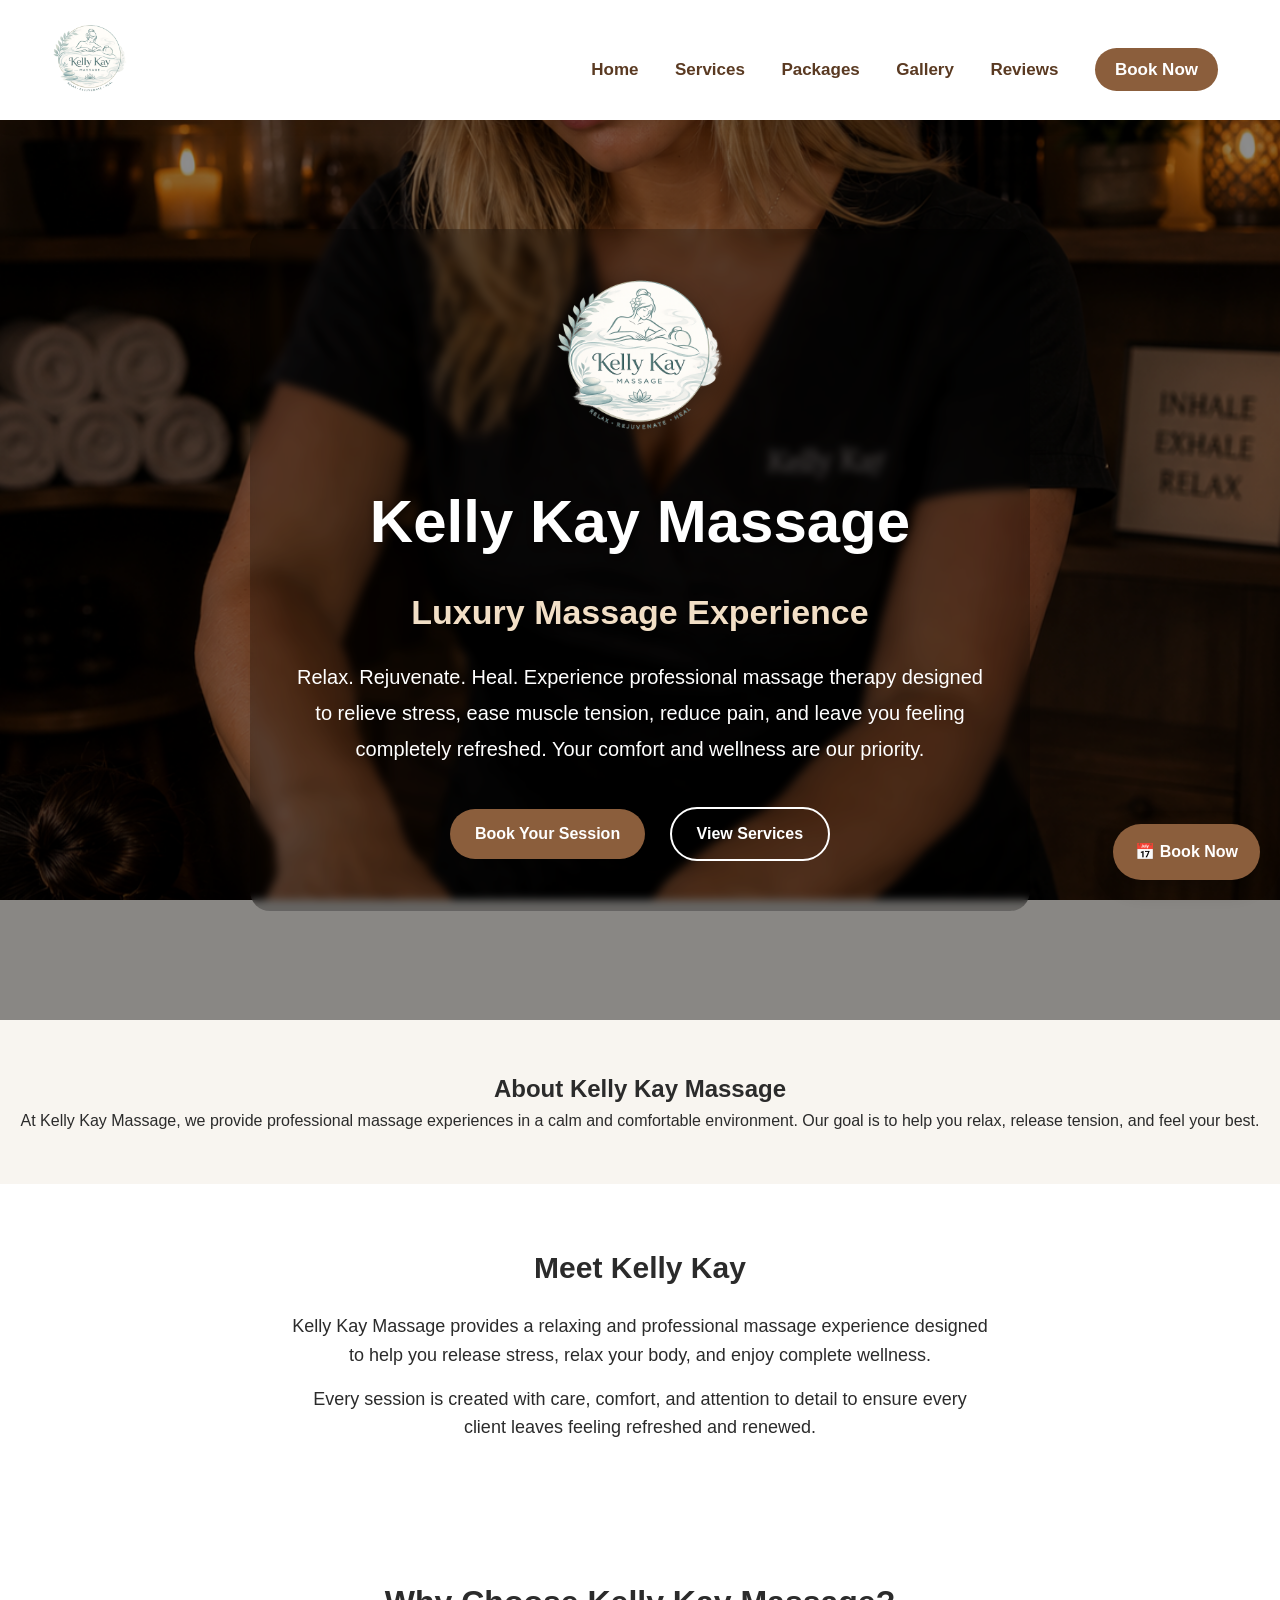
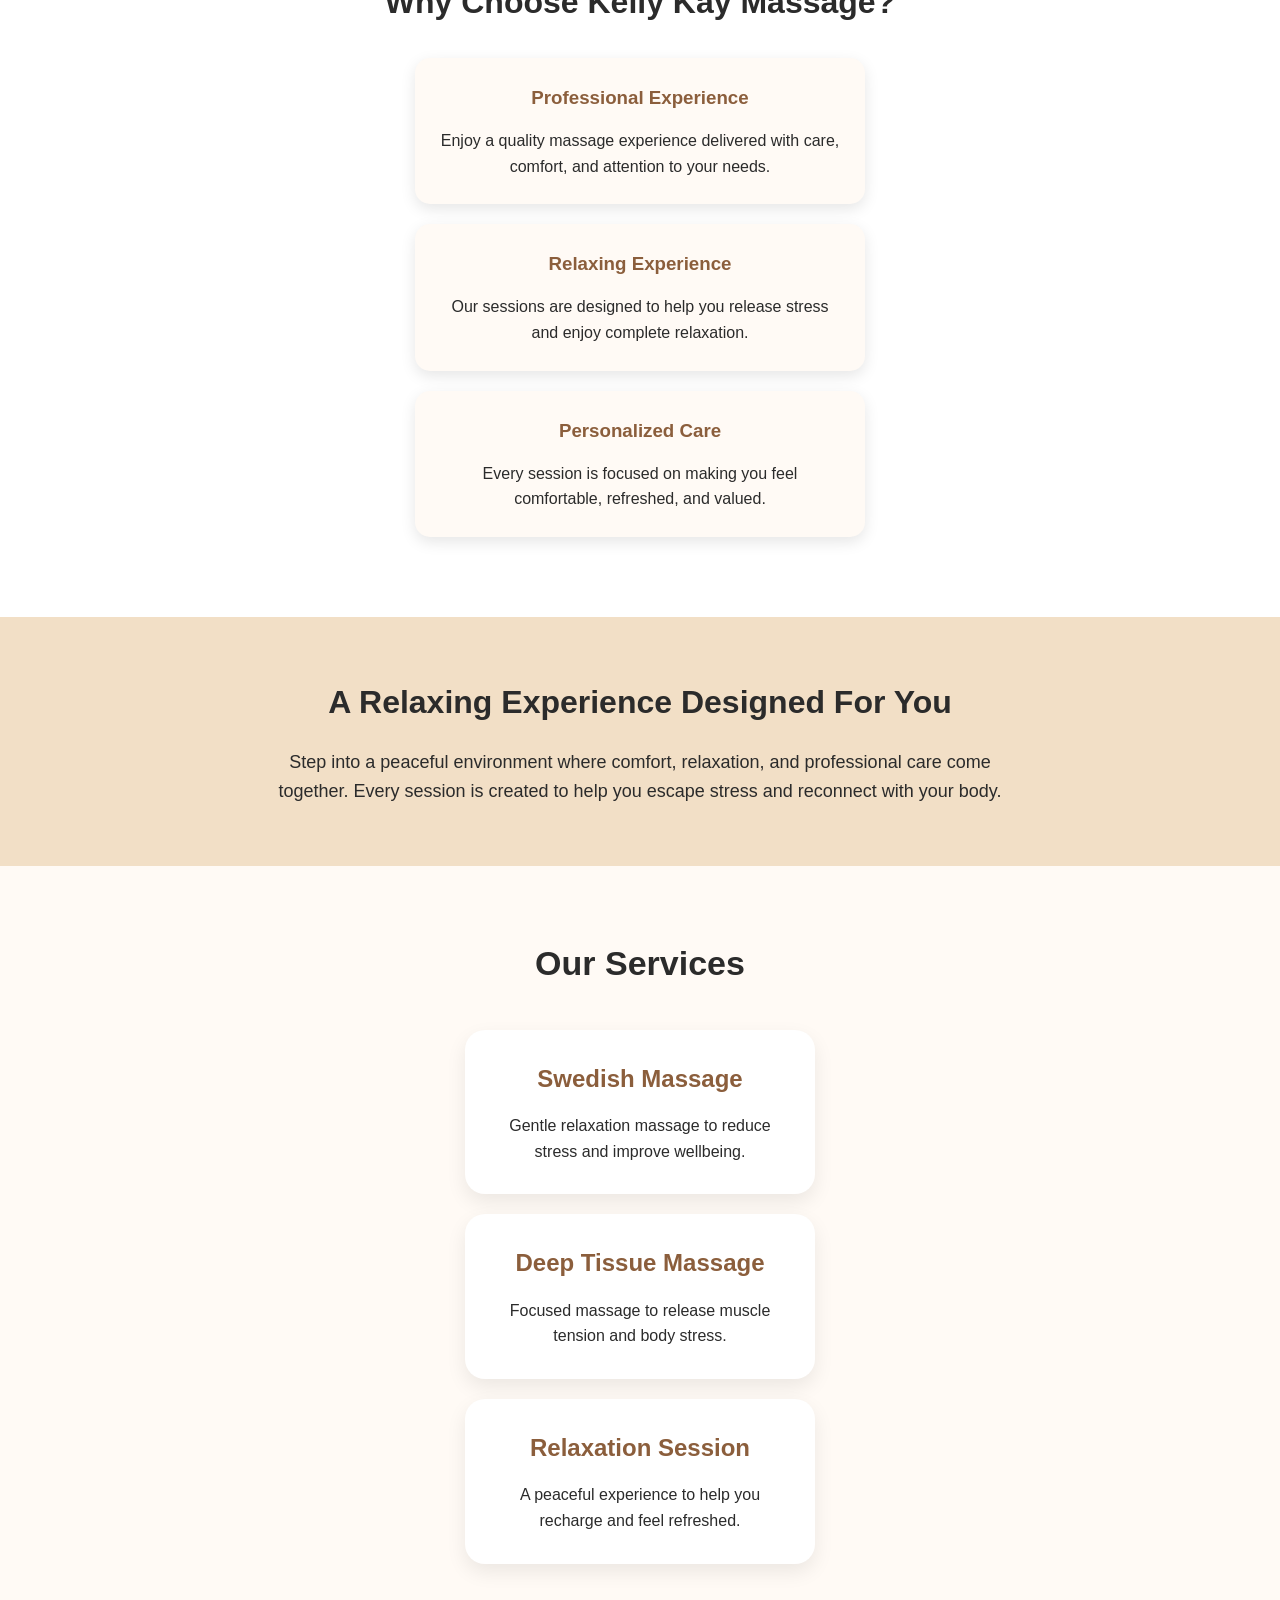
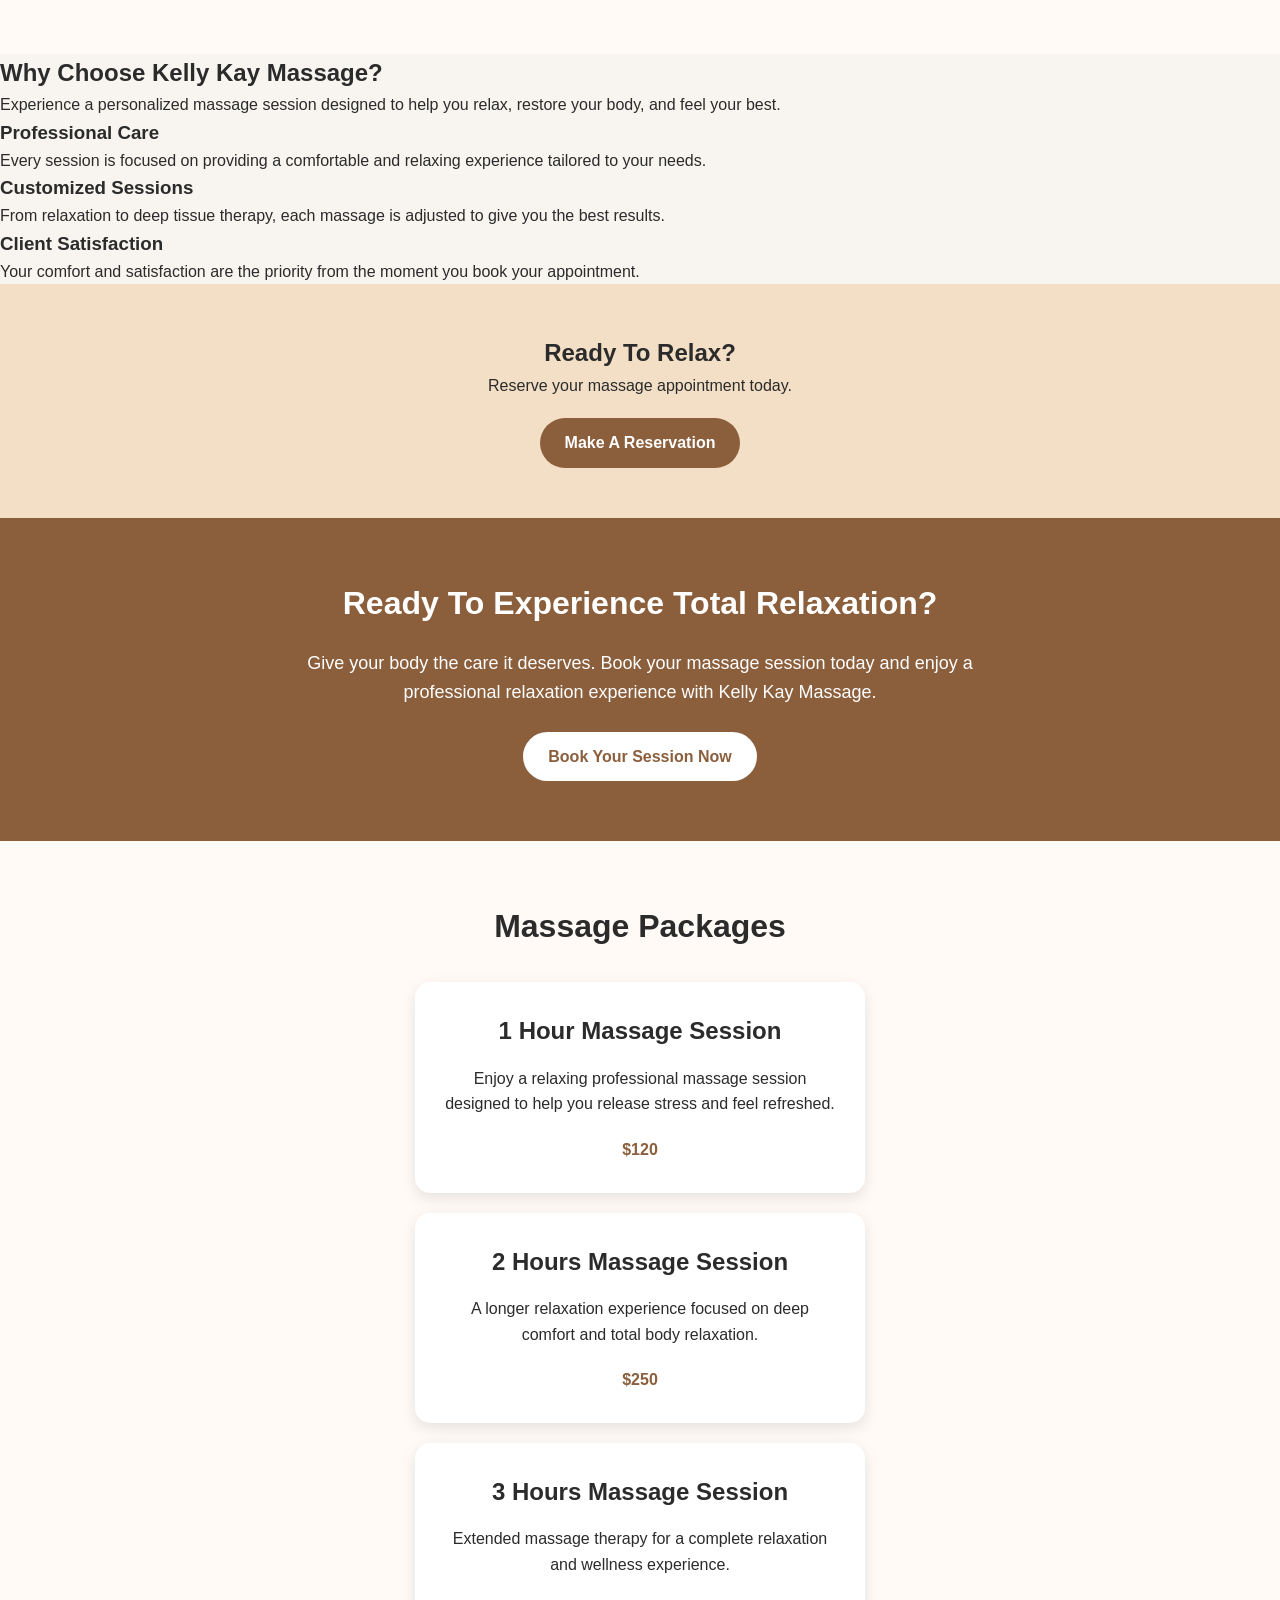
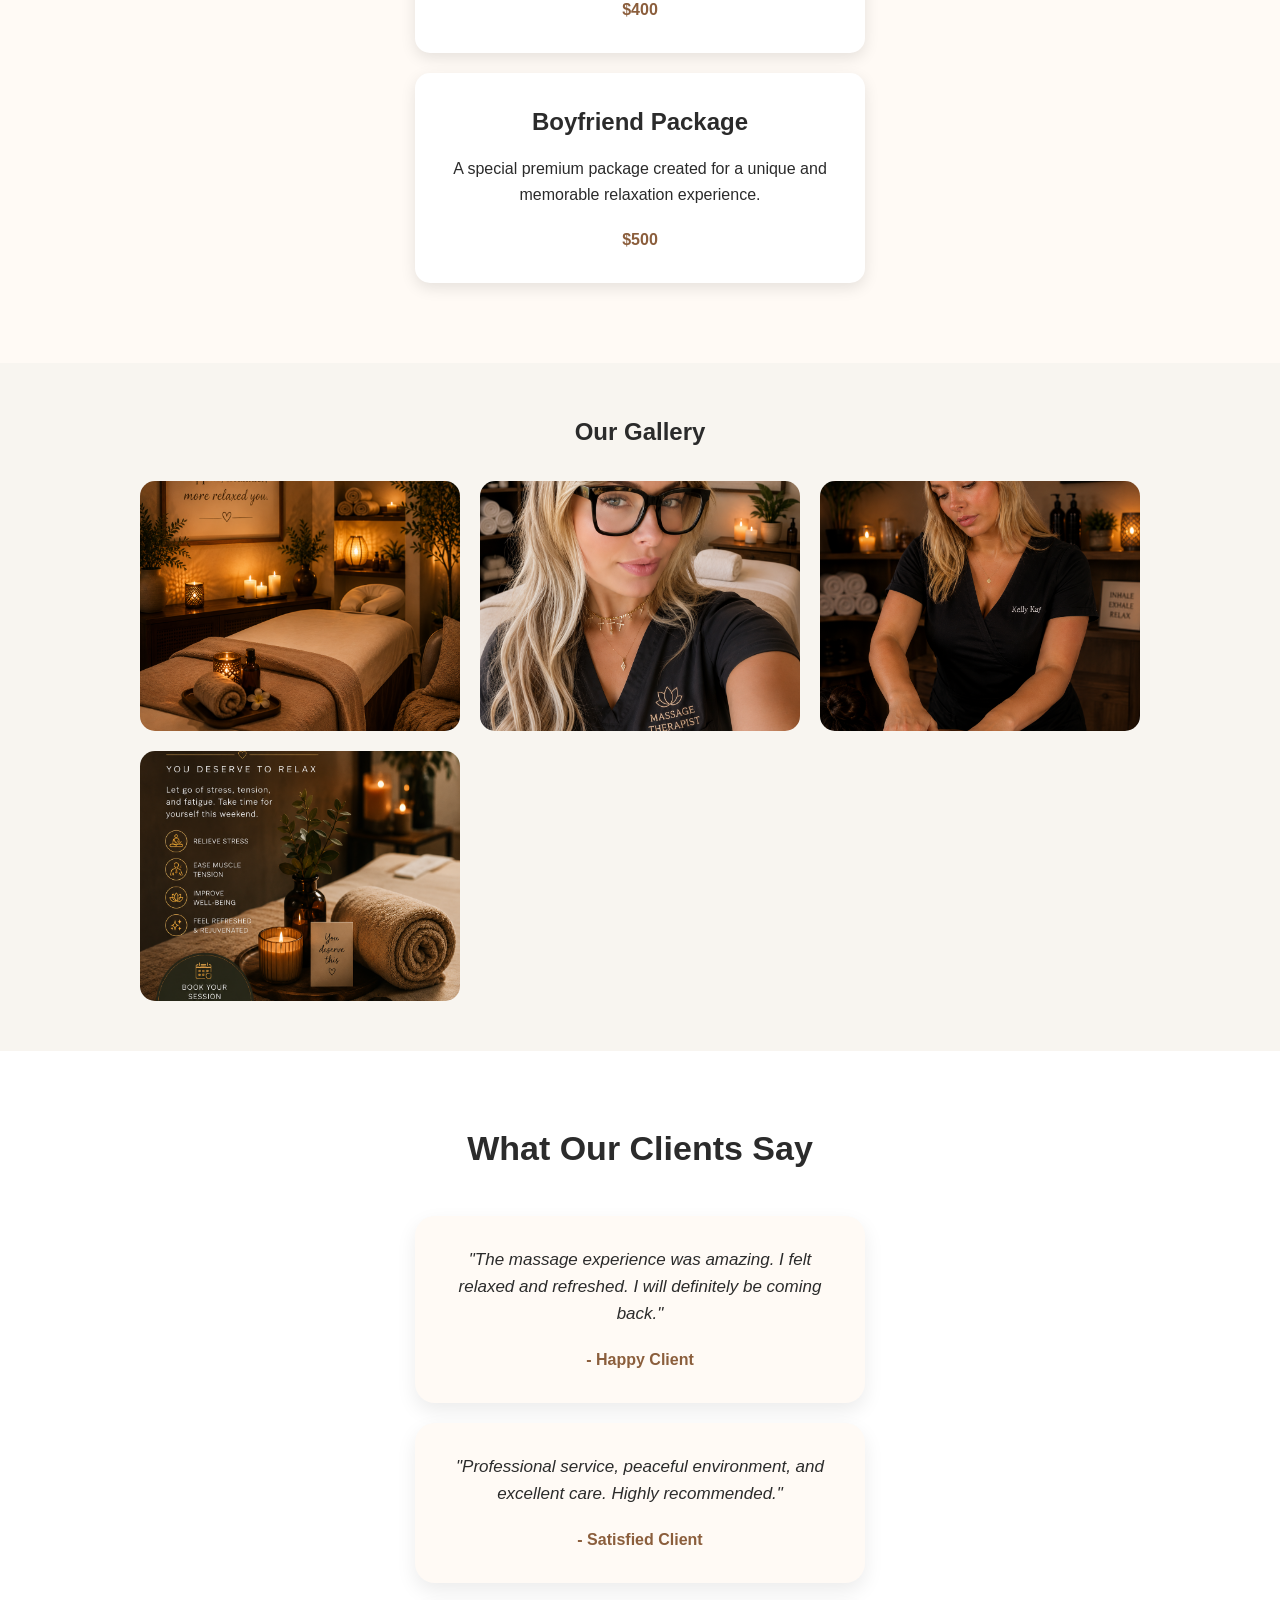
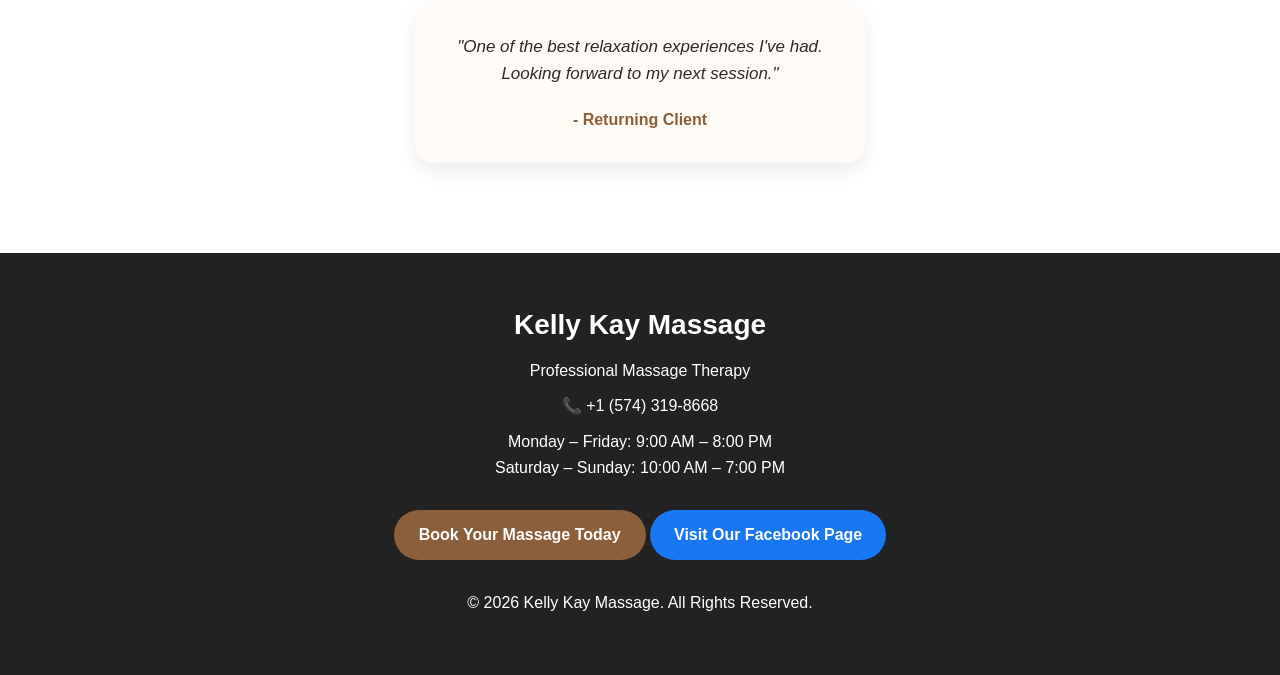
==== index.html @ 90567edc "Update index.html" ====
<!DOCTYPE html>
<html lang="en">

<head>
    <meta charset="UTF-8">
    <meta name="viewport" content="width=device-width, initial-scale=1.0">
    <title>Kelly Kay Massage</title>
    <link rel="stylesheet" href="style.css">
    <link rel="icon" type="image/png" href="images/logo.png">
</head>

<body>

<header class="site-header">

    <div class="logo">

    <img src="images/logo.png"
         alt="Kelly Kay Massage Logo"
         class="site-logo">

    </div>

    <nav>
        <a href="index.html">Home</a>
        <a href="#services">Services</a>
        <a href="#pricing">Packages</a>
        <a href="#gallery">Gallery</a>
        <a href="#reviews">Reviews</a>
        <a href="booking.html" class="nav-button">Book Now</a>
    </nav>

</header>


<section class="hero">

    <div class="hero-overlay">
        
 <img src="images/logo.png"
     alt="Kelly Kay Massage Logo"
     class="hero-logo">
        
<h1>Kelly Kay Massage</h1>

<h2>Luxury Massage Experience</h2>

<p>
Relax. Rejuvenate. Heal.

Experience professional massage therapy designed to relieve stress,
ease muscle tension, reduce pain, and leave you feeling completely refreshed.
Your comfort and wellness are our priority.
</p>

<div class="hero-buttons">

<a href="booking.html" class="button">
Book Your Session
</a>

<a href="services.html" class="button secondary">
View Services
</a>

</div>

</section>


<section class="about">

    <h2>About Kelly Kay Massage</h2>

    <p>
        At Kelly Kay Massage, we provide professional massage
        experiences in a calm and comfortable environment.
        Our goal is to help you relax, release tension,
        and feel your best.
    </p>

</section>

<section class="about-kelly">

    <h2>Meet Kelly Kay</h2>

    <p>
        Kelly Kay Massage provides a relaxing and professional massage
        experience designed to help you release stress, relax your body,
        and enjoy complete wellness.
    </p>

    <p>
        Every session is created with care, comfort, and attention to detail
        to ensure every client leaves feeling refreshed and renewed.
    </p>

</section>
    <section class="why-us">

    <h2>Why Choose Kelly Kay Massage?</h2>

    <div class="why-box">

        <h3>Professional Experience</h3>

        <p>
            Enjoy a quality massage experience delivered
            with care, comfort, and attention to your needs.
        </p>

    </div>


    <div class="why-box">

        <h3>Relaxing Experience</h3>

        <p>
            Our sessions are designed to help you release
            stress and enjoy complete relaxation.
        </p>

    </div>


    <div class="why-box">

        <h3>Personalized Care</h3>

        <p>
            Every session is focused on making you feel
            comfortable, refreshed, and valued.
        </p>

    </div>

    </section>
    <section class="luxury">

    <h2>A Relaxing Experience Designed For You</h2>

    <p>
        Step into a peaceful environment where comfort,
        relaxation, and professional care come together.
        Every session is created to help you escape stress
        and reconnect with your body.
    </p>

    </section>
<section id="services" class="services">

    <h2>Our Services</h2>


    <div class="service-box">
        <h3>Swedish Massage</h3>
        <p>
            Gentle relaxation massage to reduce stress
            and improve wellbeing.
        </p>
    </div>


    <div class="service-box">
        <h3>Deep Tissue Massage</h3>
        <p>
            Focused massage to release muscle tension
            and body stress.
        </p>
    </div>


    <div class="service-box">
        <h3>Relaxation Session</h3>
        <p>
            A peaceful experience to help you recharge
            and feel refreshed.
        </p>
    </div>


</section>
<section class="why-choose">
    <div class="container">
        <h2>Why Choose Kelly Kay Massage?</h2>
        <p class="section-intro">
            Experience a personalized massage session designed to help you relax,
            restore your body, and feel your best.
        </p>

        <div class="features">
            <div class="feature-box">
                <h3>Professional Care</h3>
                <p>
                    Every session is focused on providing a comfortable and relaxing
                    experience tailored to your needs.
                </p>
            </div>

            <div class="feature-box">
                <h3>Customized Sessions</h3>
                <p>
                    From relaxation to deep tissue therapy, each massage is adjusted
                    to give you the best results.
                </p>
            </div>

            <div class="feature-box">
                <h3>Client Satisfaction</h3>
                <p>
                    Your comfort and satisfaction are the priority from the moment
                    you book your appointment.
                </p>
            </div>
        </div>
    </div>
</section>

<section class="booking">

    <h2>Ready To Relax?</h2>

    <p>
        Reserve your massage appointment today.
    </p>

    <a href="booking.html" class="button">
        Make A Reservation
    </a>

</section>

<section class="cta">

    <h2>Ready To Experience Total Relaxation?</h2>

    <p>
        Give your body the care it deserves. Book your massage session today
        and enjoy a professional relaxation experience with Kelly Kay Massage.
    </p>

    <a href="booking.html" class="button">
        Book Your Session Now
    </a>

</section>


<section id="pricing" class="pricing">

    <h2>Massage Packages</h2>

    <div class="price-box">

        <h3>1 Hour Massage Session</h3>

        <p>
            Enjoy a relaxing professional massage session
            designed to help you release stress and feel refreshed.
        </p>

        <h4>$120</h4>

    </div>


    <div class="price-box">

        <h3>2 Hours Massage Session</h3>

        <p>
            A longer relaxation experience focused on
            deep comfort and total body relaxation.
        </p>

        <h4>$250</h4>

    </div>


    <div class="price-box">

        <h3>3 Hours Massage Session</h3>

        <p>
            Extended massage therapy for a complete
            relaxation and wellness experience.
        </p>

        <h4>$400</h4>

    </div>


    <div class="price-box">

        <h3>Boyfriend Package</h3>

        <p>
            A special premium package created for a unique
            and memorable relaxation experience.
        </p>

        <h4>$500</h4>

    </div>

</section>


<section id="gallery" class="gallery">

    <h2>Our Gallery</h2>

    <div class="gallery-container">

        <img src="images/massage-room.jpg" alt="Massage Room">

        <img src="images/therapist.jpg" alt="Massage Therapist">

        <img src="images/massage-session.jpg" alt="Massage Session">

        <img src="images/massage-tools.jpg" alt="Massage Tools">

    </div>

</section>


<section id="reviews" class="reviews">

    <h2>What Our Clients Say</h2>

    <div class="review-box">

        <p>
            "The massage experience was amazing. I felt relaxed and refreshed.
            I will definitely be coming back."
        </p>

        <h3>- Happy Client</h3>

    </div>


    <div class="review-box">

        <p>
            "Professional service, peaceful environment, and excellent care.
            Highly recommended."
        </p>

        <h3>- Satisfied Client</h3>

    </div>


    <div class="review-box">

        <p>
            "One of the best relaxation experiences I've had.
            Looking forward to my next session."
        </p>

        <h3>- Returning Client</h3>

    </div>

</section>


<footer class="site-footer">

    <h3>Kelly Kay Massage</h3>

    <p>Professional Massage Therapy</p>

    <p>📞 +1 (574) 319-8668</p>

    <p>
        Monday – Friday: 9:00 AM – 8:00 PM<br>
        Saturday – Sunday: 10:00 AM – 7:00 PM
    </p>

    <a href="booking.html" class="button">
        Book Your Massage Today
    </a>
    <a href="https://www.facebook.com/share/1DJHg6X8AL/" target="_blank" class="social-button">
    Visit Our Facebook Page
     </a>  
    
    <p style="margin-top:30px;">
        © 2026 Kelly Kay Massage. All Rights Reserved.
    </p>
<a href="booking.html" class="floating-book">
    📅 Book Now
</a>
</footer>


</body>

        </html>
---- style.css ----
* {
    margin: 0;
    padding: 0;
    box-sizing: border-box;
    font-family: Arial, sans-serif;
}

body {
    background: #fffaf5;
    color: #333;
    line-height: 1.6;
}


header {
    background: #8b5e3c;
    color: white;
    text-align: center;
    padding: 30px 20px;
}


header h1 {
    font-size: 40px;
    margin-bottom: 10px;
}


header p {
    font-size: 18px;
}


nav {
    margin-top: 20px;
}


nav a {
    color: white;
    text-decoration: none;
    margin: 0 12px;
    font-size: 17px;
}


nav a:hover {
    text-decoration: underline;
}


.hero {
    min-height: 500px;
    background-image: url("images/massage-room.jpg");
    background-size: cover;
    background-position: center;
    display: flex;
    align-items: center;
    justify-content: center;
    padding: 30px;
}


.hero-text {
    background: rgba(255,255,255,0.85);
    padding: 35px;
    border-radius: 15px;
    max-width: 600px;
    text-align: center;
}


.hero h2 {
    font-size: 32px;
    margin-bottom: 15px;
}


.button {
    display: inline-block;
    margin-top: 20px;
    background: #8b5e3c;
    color: white;
    padding: 12px 25px;
    border-radius: 30px;
    text-decoration: none;
}


.about,
.services,
.booking {
    padding: 50px 20px;
    text-align: center;
}


.service-box {
    background: white;
    margin: 20px auto;
    padding: 25px;
    max-width: 400px;
    border-radius: 15px;
    box-shadow: 0 5px 15px rgba(0,0,0,0.1);
}


.booking {
    background: #f2dfc6;
}


footer {
    background: #8b5e3c;
    color: white;
    text-align: center;
    padding: 20px;
}
form {
    max-width: 500px;
    margin: 30px auto;
    display: flex;
    flex-direction: column;
    gap: 15px;
}

.gallery {
    padding: 50px 20px;
    text-align: center;
}


.gallery h2 {
    margin-bottom: 30px;
}


.gallery-container {
    display: grid;
    grid-template-columns: repeat(auto-fit, minmax(250px, 1fr));
    gap: 20px;
    max-width: 1000px;
    margin: auto;
}


.gallery-container img {
    width: 100%;
    height: 250px;
    object-fit: cover;
    border-radius: 15px;
}

form input,
form select,
form textarea {
    width: 100%;
    padding: 15px;
    border: 1px solid #ddd;
    border-radius: 10px;
    font-size: 16px;
}


form textarea {
    height: 120px;
    resize: none;
}


form button {
    border: none;
    cursor: pointer;
    font-size: 16px;
}
.reviews {
    padding: 50px 20px;
    text-align: center;
    background: #fff5ea;
}


.reviews h2 {
    margin-bottom: 30px;
}


.review-box {
    background: white;
    max-width: 500px;
    margin: 20px auto;
    padding: 25px;
    border-radius: 15px;
    box-shadow: 0 5px 15px rgba(0,0,0,0.1);
}


.review-box p {
    font-style: italic;
    margin-bottom: 15px;
}


.review-box h3 {
    font-size: 16px;
}
.about-kelly {
    padding: 60px 20px;
    text-align: center;
    background: white;
}


.about-kelly h2 {
    font-size: 30px;
    margin-bottom: 20px;
}


.about-kelly p {
    max-width: 700px;
    margin: 15px auto;
    font-size: 18px;
    }
.cta {
    padding: 60px 20px;
    text-align: center;
    background: #8b5e3c;
    color: white;
}


.cta h2 {
    font-size: 32px;
    margin-bottom: 20px;
}


.cta p {
    max-width: 700px;
    margin: auto;
    font-size: 18px;
}


.cta .button {
    background: white;
    color: #8b5e3c;
    margin-top: 25px;
}
.pricing {
    padding: 60px 20px;
    text-align: center;
    background: #fffaf5;
}


.pricing h2 {
    font-size: 32px;
    margin-bottom: 30px;
}


.price-box {
    background: white;
    max-width: 450px;
    margin: 20px auto;
    padding: 30px;
    border-radius: 15px;
    box-shadow: 0 5px 15px rgba(0,0,0,0.1);
}


.price-box h3 {
    font-size: 24px;
    margin-bottom: 15px;
}


.price-box h4 {
    margin-top: 20px;
    color: #8b5e3c;
}
.why-us {
    padding: 60px 20px;
    text-align: center;
    background: white;
}


.why-us h2 {
    font-size: 32px;
    margin-bottom: 30px;
}


.why-box {
    background: #fffaf5;
    max-width: 450px;
    margin: 20px auto;
    padding: 25px;
    border-radius: 15px;
    box-shadow: 0 5px 15px rgba(0,0,0,0.1);
}


.why-box h3 {
    margin-bottom: 15px;
    color: #8b5e3c;
}
.luxury {
    padding: 60px 20px;
    text-align: center;
    background: #f2dfc6;
}


.luxury h2 {
    font-size: 32px;
    margin-bottom: 20px;
}


.luxury p {
    max-width: 750px;
    margin: auto;
    font-size: 18px;
}
@media (max-width: 600px) {

    header h1 {
        font-size: 30px;
    }


    .hero h2 {
        font-size: 25px;
    }


    nav a {
        display: inline-block;
        margin: 8px;
    }


    .button {
        padding: 12px 20px;
    }


    .gallery-container img {
        height: 200px;
    }


    .cta h2,
    .pricing h2,
    .reviews h2,
    .why-us h2,
    .luxury h2 {
        font-size: 26px;
    }

}
.hero{
    min-height:100vh;
    background-image:url("images/massage-session.jpg");
    background-size:cover;
    background-position:center;
    background-attachment:fixed;
    display:flex;
    justify-content:center;
    align-items:center;
    position:relative;
}


.hero::before {
    content: "";
    position: absolute;
    inset: 0;
    background: rgba(0,0,0,0.45);
}


.hero-overlay {
    position: relative;
    max-width: 800px;
    padding: 40px;
    text-align: center;
    color: white;
    background: rgba(0,0,0,.25);
    border-radius: 20px;
    backdrop-filter: blur(4px);
}


.hero h1 {
    font-size: 50px;
    margin-bottom: 15px;
}


.hero h2 {
    font-size: 32px;
    margin-bottom: 20px;
}


.hero p {
    font-size: 20px;
    line-height: 1.6;
}


.hero-buttons {
    margin-top: 30px;
}


.hero-buttons .button {
    display: inline-block;
    margin: 10px;
}


.button.secondary {
    background: transparent;
    border: 2px solid white;
    color: white;
}
.site-header {
    display: flex;
    justify-content: space-between;
    align-items: center;
    padding: 20px 50px;
    background: white;
    position: sticky;
    top: 0;
    z-index: 1000;
    box-shadow: 0 3px 15px rgba(0,0,0,0.08);
}


.logo h1 {
    margin: 0;
    font-size: 28px;
}


.logo p {
    margin: 5px 0 0;
    font-size: 14px;
}


.site-header nav a {
    margin-left: 20px;
    text-decoration: none;
    color: #5a3a22;
    font-weight: 600;
}


.site-header .nav-button {
    background: #8b5e3c;
    color: white;
    padding: 12px 20px;
    border-radius: 25px;
}


.site-header nav a:hover {
    opacity: 0.7;
}


@media (max-width: 700px) {

    .site-header {
        flex-direction: column;
        padding: 20px;
    }


    .site-header nav {
        margin-top: 15px;
        text-align: center;
    }


    .site-header nav a {
        display: inline-block;
        margin: 8px;
    }

}
.services {
    padding: 70px 20px;
    text-align: center;
    background: #fffaf5;
}


.services h2 {
    font-size: 34px;
    margin-bottom: 40px;
}


.service-box {
    background: white;
    max-width: 350px;
    margin: 20px auto;
    padding: 30px;
    border-radius: 20px;
    box-shadow: 0 8px 20px rgba(0,0,0,0.08);
    transition: transform 0.3s ease;
}


.service-box:hover {
    transform: translateY(-8px);
}


.service-box h3 {
    color: #8b5e3c;
    font-size: 24px;
    margin-bottom: 15px;
}


.service-box p {
    line-height: 1.6;
}
.reviews {
    padding: 70px 20px;
    text-align: center;
    background: white;
}


.reviews h2 {
    font-size: 34px;
    margin-bottom: 40px;
}


.review-box {
    background: #fffaf5;
    max-width: 450px;
    margin: 20px auto;
    padding: 30px;
    border-radius: 20px;
    box-shadow: 0 8px 20px rgba(0,0,0,0.08);
}


.review-box p {
    font-size: 17px;
    line-height: 1.6;
    font-style: italic;
}


.review-box h3 {
    margin-top: 20px;
    color: #8b5e3c;
}
.booking-header {
    padding: 70px 20px;
    text-align: center;
    background: #fffaf5;
}


.booking-header h1 {
    font-size: 40px;
    margin-bottom: 15px;
}


.booking-header p {
    font-size: 18px;
}


#appointment {
    max-width: 600px;
    margin: 40px auto;
    padding: 40px 20px;
}


#appointment form input,
#appointment form select,
#appointment form textarea {

    width: 100%;
    padding: 15px;
    margin: 12px 0;
    border-radius: 10px;
    border: 1px solid #ddd;
    font-size: 16px;
}


#appointment textarea {
    height: 120px;
    resize: none;
}


#appointment button {
    width: 100%;
    margin-top: 15px;
}
.thank-you {
    max-width: 700px;
    margin: 60px auto;
    padding: 50px 25px;
    text-align: center;
    background: #fffaf5;
    border-radius: 20px;
    box-shadow: 0 8px 20px rgba(0,0,0,0.08);
}


.thank-you h2 {
    font-size: 32px;
    margin-bottom: 20px;
}


.thank-you p {
    font-size: 18px;
    line-height: 1.7;
    margin-bottom: 20px;
}
.site-footer {
    background: #222;
    color: white;
    text-align: center;
    padding: 50px 20px;
}

.site-footer h3 {
    font-size: 28px;
    margin-bottom: 10px;
}

.site-footer p {
    margin: 10px 0;
    line-height: 1.6;
}

.site-footer .button {
    display: inline-block;
    margin-top: 20px;
}
html {
    scroll-behavior: smooth;
}

body {
    background: #f8f5f0;
    color: #2b2b2b;
}

.button {
    transition: all 0.3s ease;
    font-weight: bold;
}

.button:hover {
    background: #c9a227;
    color: white;
    transform: translateY(-3px);
}

.service-box,
.price-box,
.review-box,
.why-box,
.gallery-container img {
    transition: all 0.3s ease;
}

.service-box:hover,
.price-box:hover,
.review-box:hover,
.why-box:hover {
    transform: translateY(-8px);
    box-shadow: 0 15px 35px rgba(0,0,0,0.15);
}

.gallery-container img:hover {
    transform: scale(1.05);
}

.hero h1,
.hero h2 {
    text-shadow: 2px 2px 10px rgba(0,0,0,0.5);
}

section {
    scroll-margin-top: 90px;
}

.site-header {
    backdrop-filter: blur(10px);
}

.social-button {
    display: inline-block;
    margin-top: 15px;
    padding: 12px 24px;
    background: #1877f2;
    color: white;
    text-decoration: none;
    border-radius: 30px;
    font-weight: bold;
    transition: 0.3s;
}

.social-button:hover {
    background: #0d65d9;
    transform: translateY(-3px);
}
.floating-book {
    position: fixed;
    right: 20px;
    bottom: 20px;
    background: #8b5e3c;
    color: white;
    text-decoration: none;
    padding: 15px 22px;
    border-radius: 50px;
    font-weight: bold;
    box-shadow: 0 8px 20px rgba(0,0,0,0.25);
    z-index: 9999;
    transition: all 0.3s ease;
}

.floating-book:hover {
    background: #c9a227;
    transform: translateY(-4px);
}

@media (max-width: 600px) {
    .floating-book {
        right: 15px;
        bottom: 15px;
        padding: 12px 18px;
        font-size: 14px;
    }
}
.booking-card{
    max-width:700px;
    margin:60px auto;
    background:#ffffff;
    padding:40px;
    border-radius:20px;
    box-shadow:0 10px 30px rgba(0,0,0,.08);
}

.booking-card h2{
    text-align:center;
    color:#8b5e3c;
    margin-bottom:15px;
}

.booking-card p{
    text-align:center;
    margin-bottom:30px;
    color:#555;
}

.booking-card label{
    display:block;
    margin-top:18px;
    margin-bottom:8px;
    font-weight:bold;
}

.booking-card input,
.booking-card select,
.booking-card textarea{
    width:100%;
    padding:15px;
    border:1px solid #ddd;
    border-radius:10px;
    font-size:16px;
}

.booking-card textarea{
    height:120px;
    resize:none;
}

.booking-card .button{
    width:100%;
    margin-top:30px;
    font-size:18px;
}
.site-logo{
    height:80px;
    width:auto;
    display:block;
}

@media (max-width:700px){

    .site-logo{
        height:60px;
    }

}
.hero h1{

    font-size:60px;
    margin-bottom:15px;
    font-weight:700;

}

.hero h2{

    font-size:34px;
    margin-bottom:20px;
    color:#f2dfc6;

}

.hero p{

    font-size:20px;
    line-height:1.8;
    margin:auto;
    max-width:700px;

}
.hero-logo{
    width:180px;
    height:auto;
    margin:0 auto 25px;
    display:block;
    filter:drop-shadow(0 6px 12px rgba(0,0,0,.35));
}

@media (max-width:700px){

    .hero-logo{
        width:130px;
    }

}
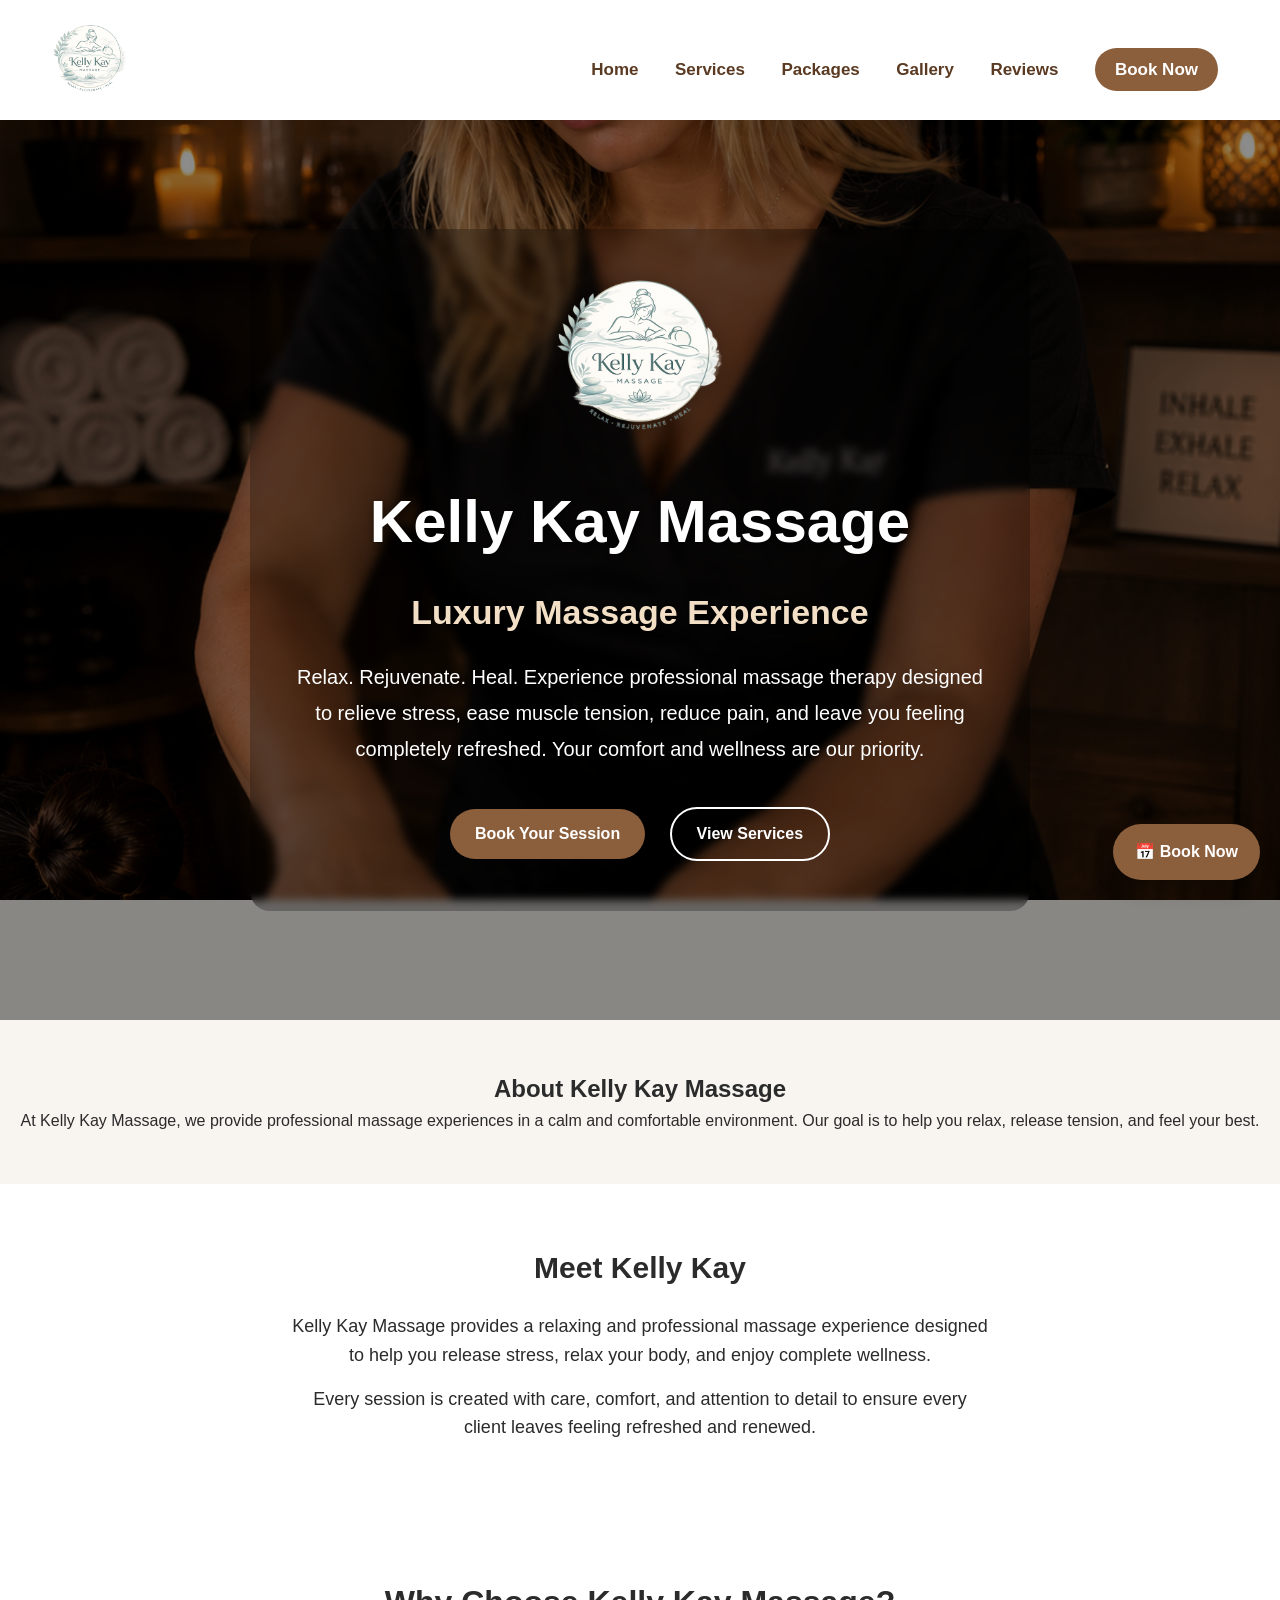
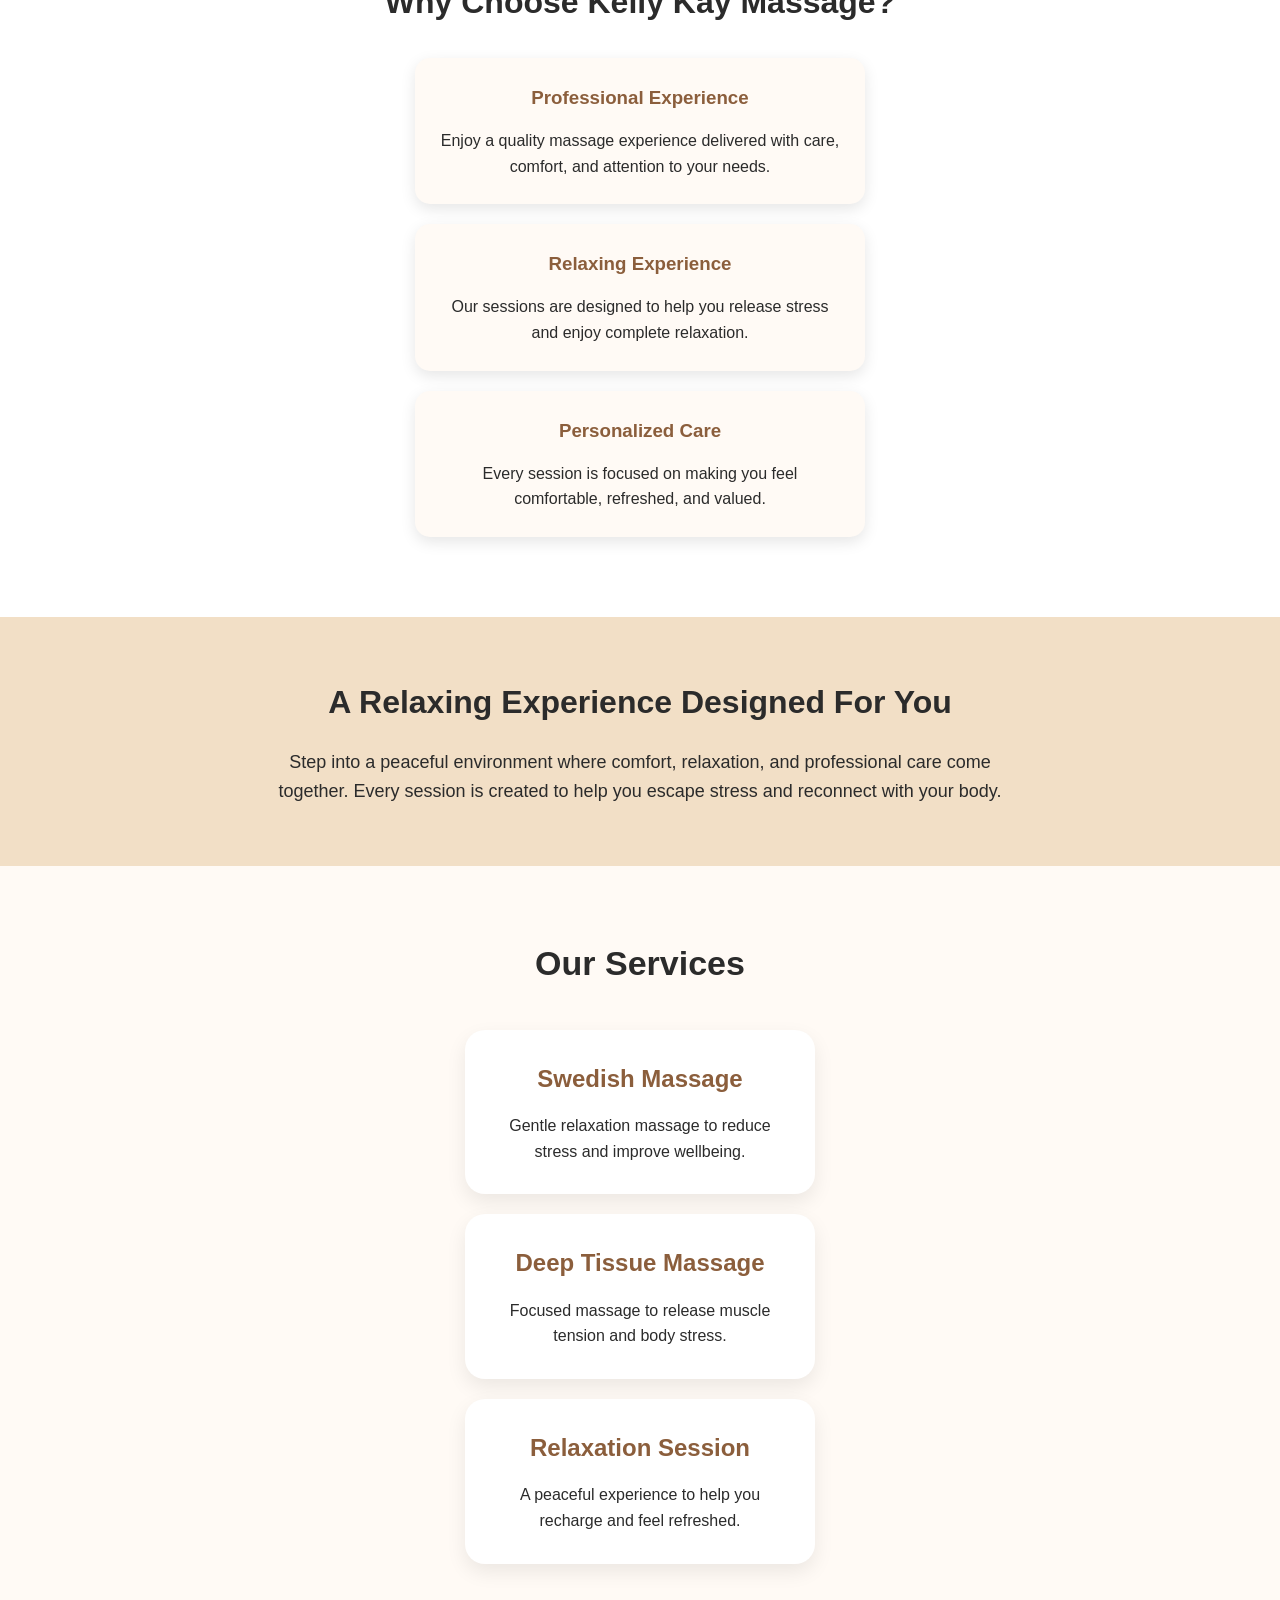
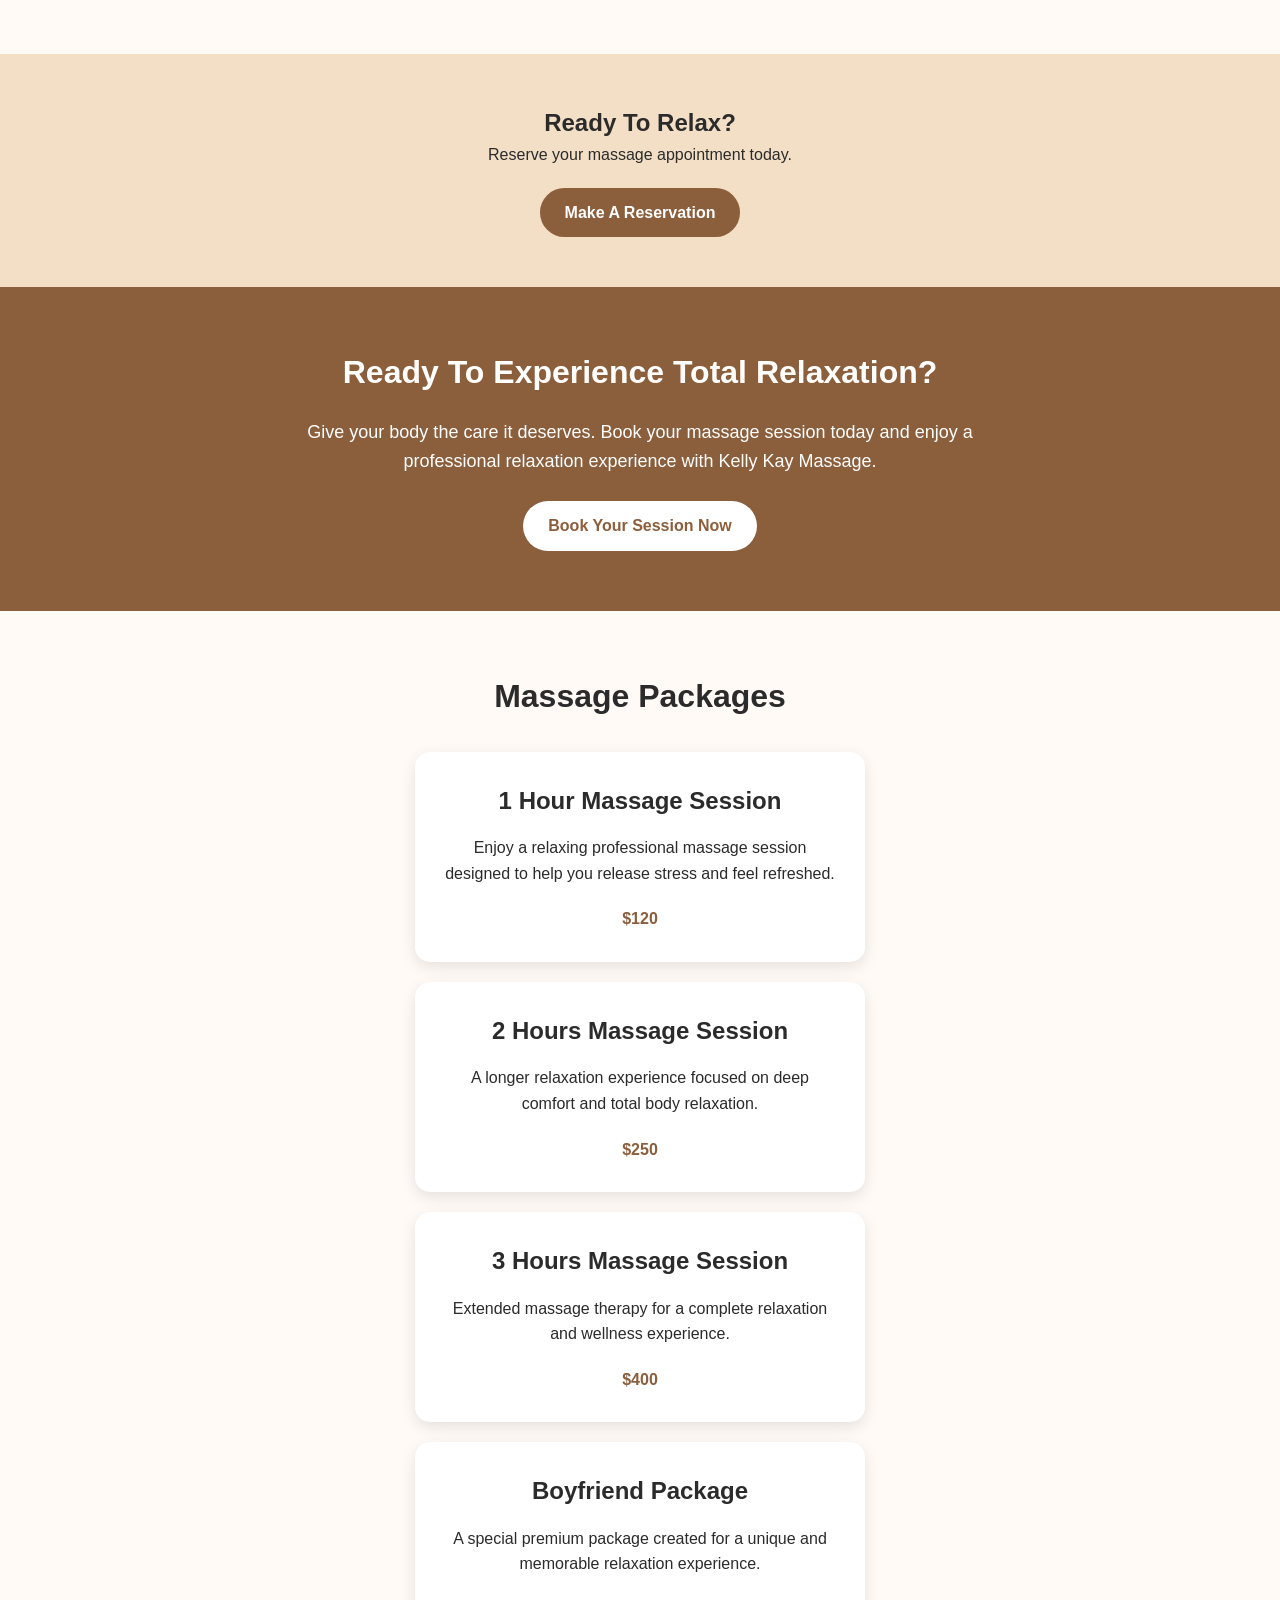
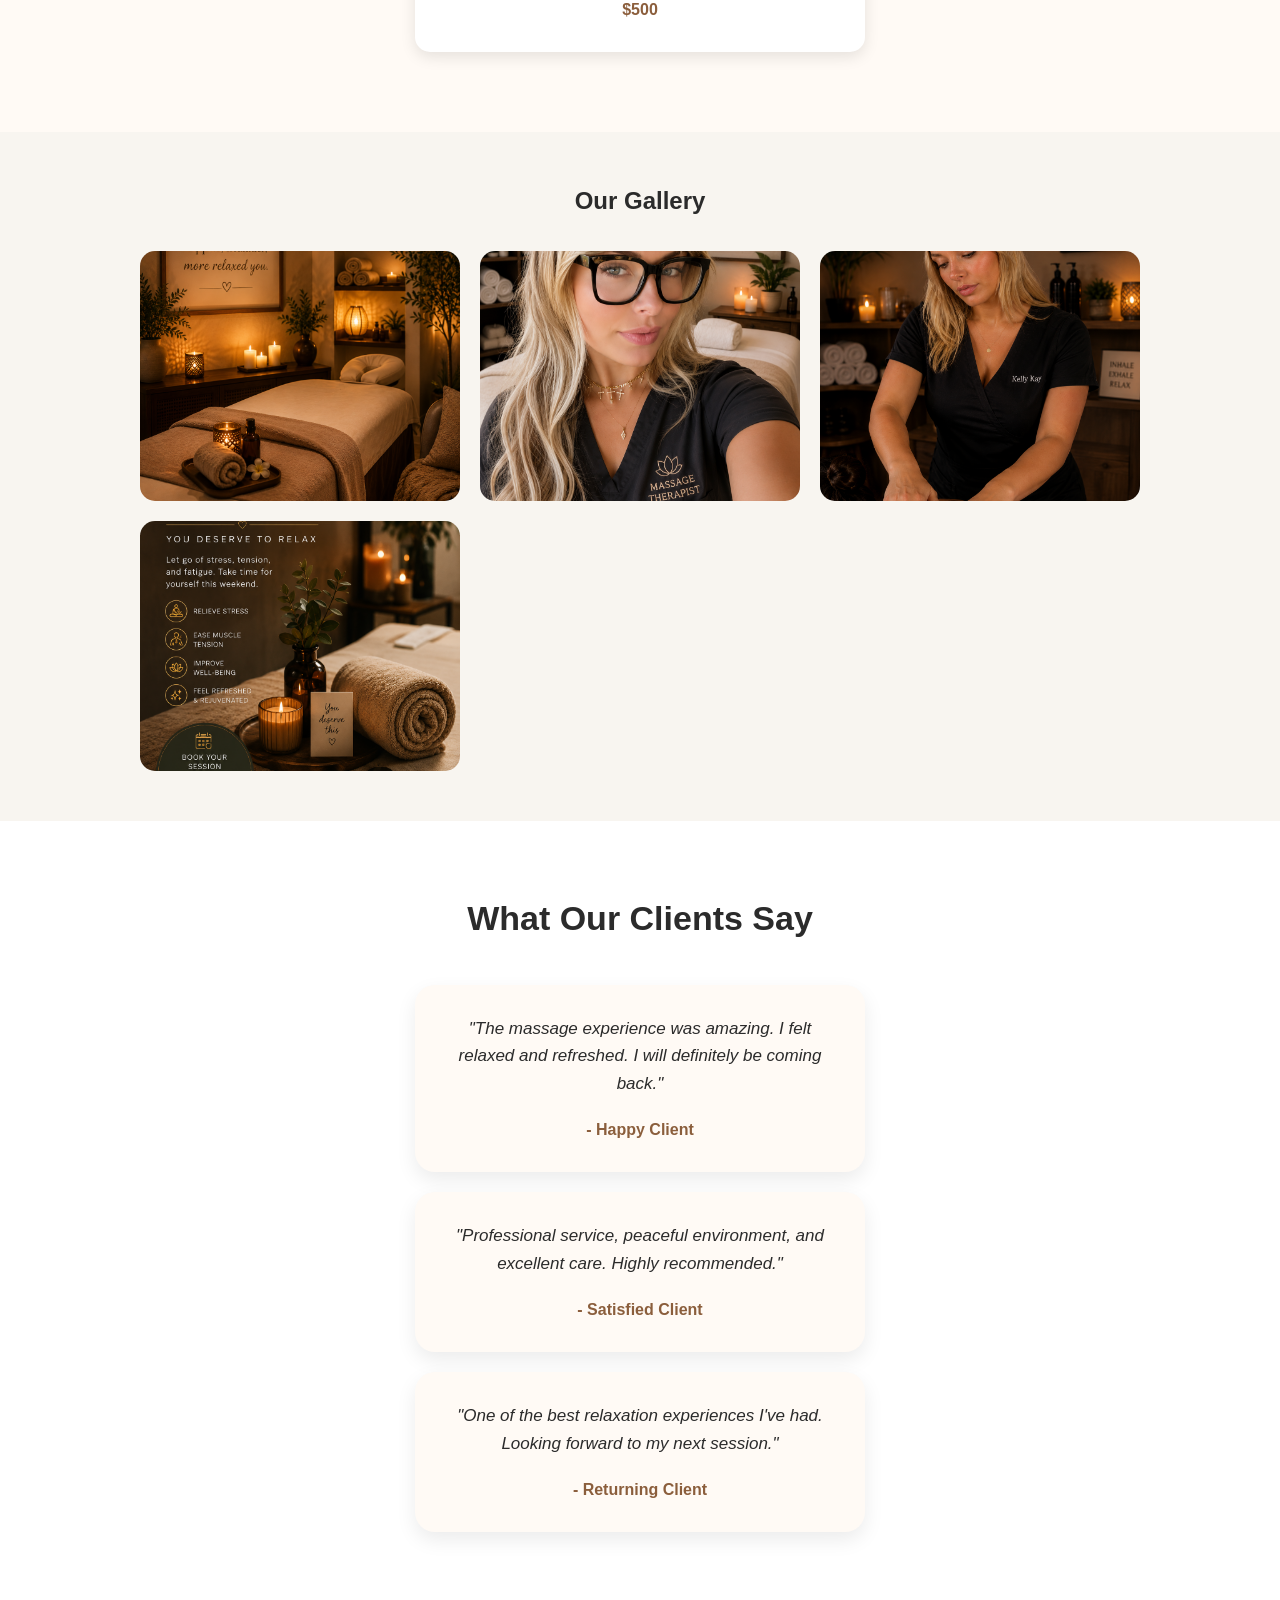
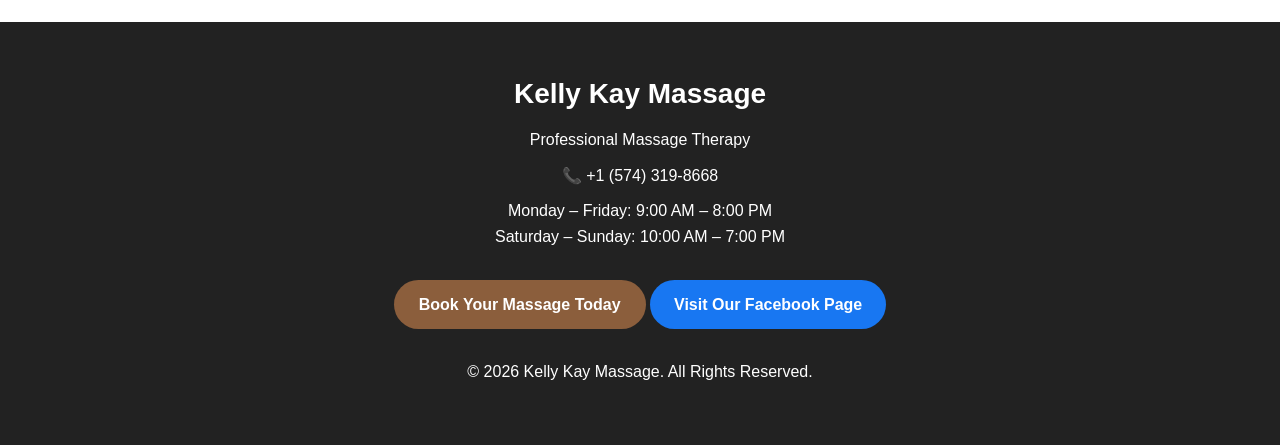
==== commit 5849837a: "Update index.html" ====
--- a/index.html
+++ b/index.html
@@ -181,41 +181,6 @@
     </div>
 
 
-</section>
-<section class="why-choose">
-    <div class="container">
-        <h2>Why Choose Kelly Kay Massage?</h2>
-        <p class="section-intro">
-            Experience a personalized massage session designed to help you relax,
-            restore your body, and feel your best.
-        </p>
-
-        <div class="features">
-            <div class="feature-box">
-                <h3>Professional Care</h3>
-                <p>
-                    Every session is focused on providing a comfortable and relaxing
-                    experience tailored to your needs.
-                </p>
-            </div>
-
-            <div class="feature-box">
-                <h3>Customized Sessions</h3>
-                <p>
-                    From relaxation to deep tissue therapy, each massage is adjusted
-                    to give you the best results.
-                </p>
-            </div>
-
-            <div class="feature-box">
-                <h3>Client Satisfaction</h3>
-                <p>
-                    Your comfort and satisfaction are the priority from the moment
-                    you book your appointment.
-                </p>
-            </div>
-        </div>
-    </div>
 </section>
 
 <section class="booking">
--- a/style.css
+++ b/style.css
@@ -857,3 +857,35 @@
     }
 
 }
+.why-choose {
+    padding: 70px 20px;
+    text-align: center;
+}
+
+.why-choose h2 {
+    font-size: 32px;
+    margin-bottom: 15px;
+}
+
+.section-intro {
+    max-width: 700px;
+    margin: auto;
+    margin-bottom: 40px;
+}
+
+.features {
+    display: flex;
+    gap: 25px;
+    justify-content: center;
+    flex-wrap: wrap;
+}
+
+.feature-box {
+    max-width: 300px;
+    padding: 25px;
+    border-radius: 15px;
+}
+
+.feature-box h3 {
+    margin-bottom: 10px;
+}
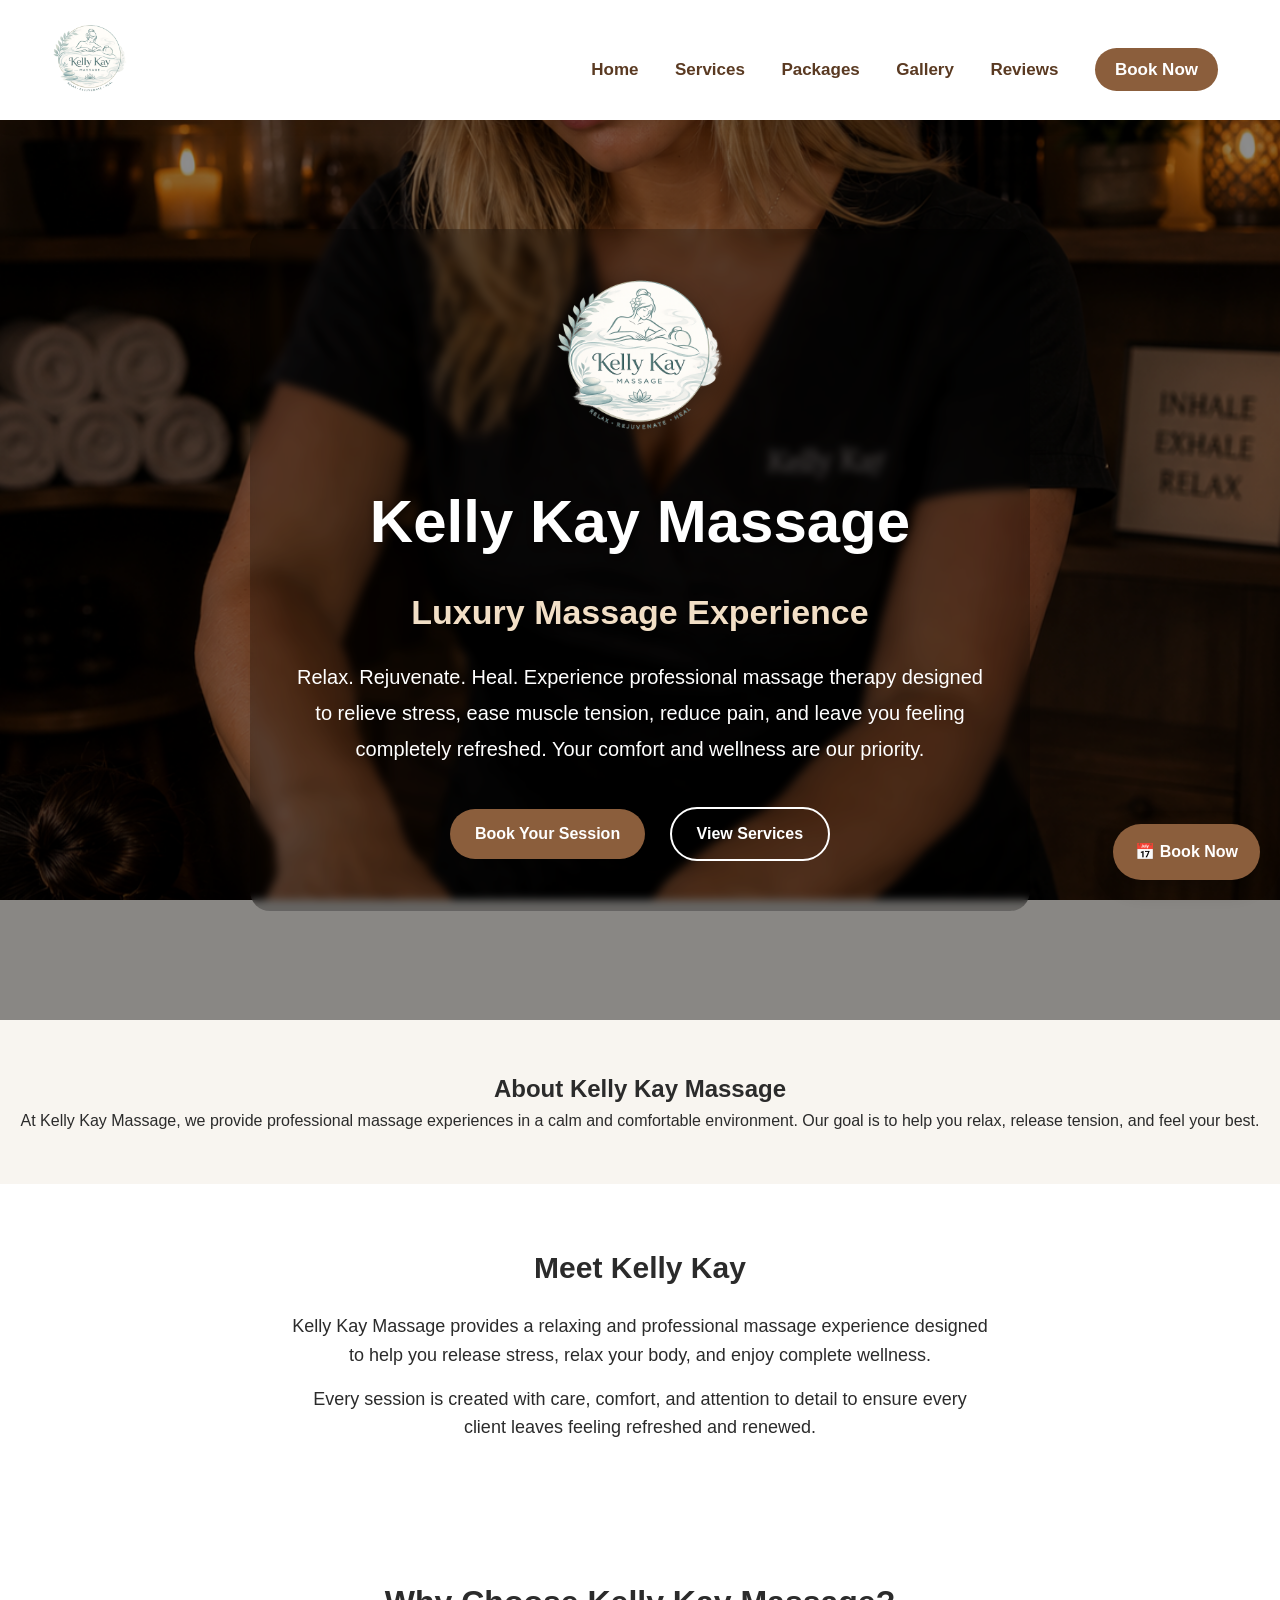
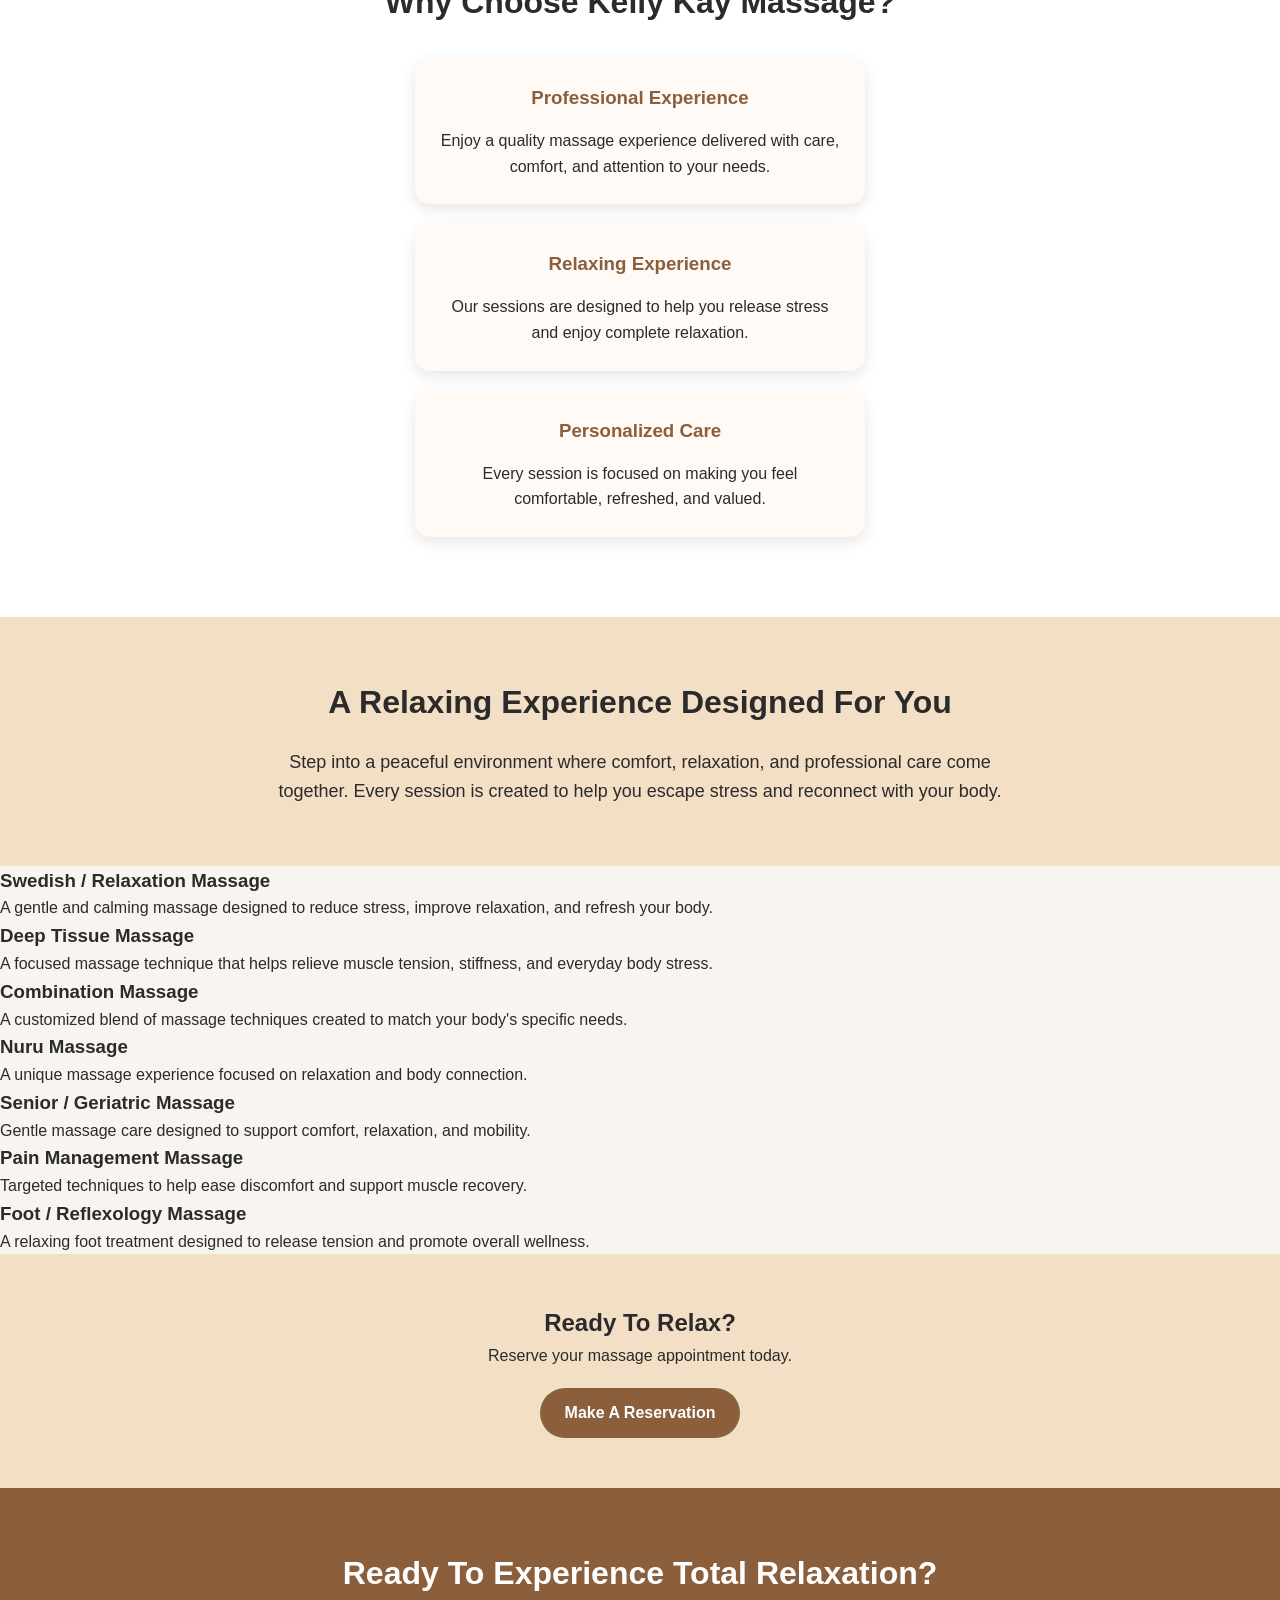
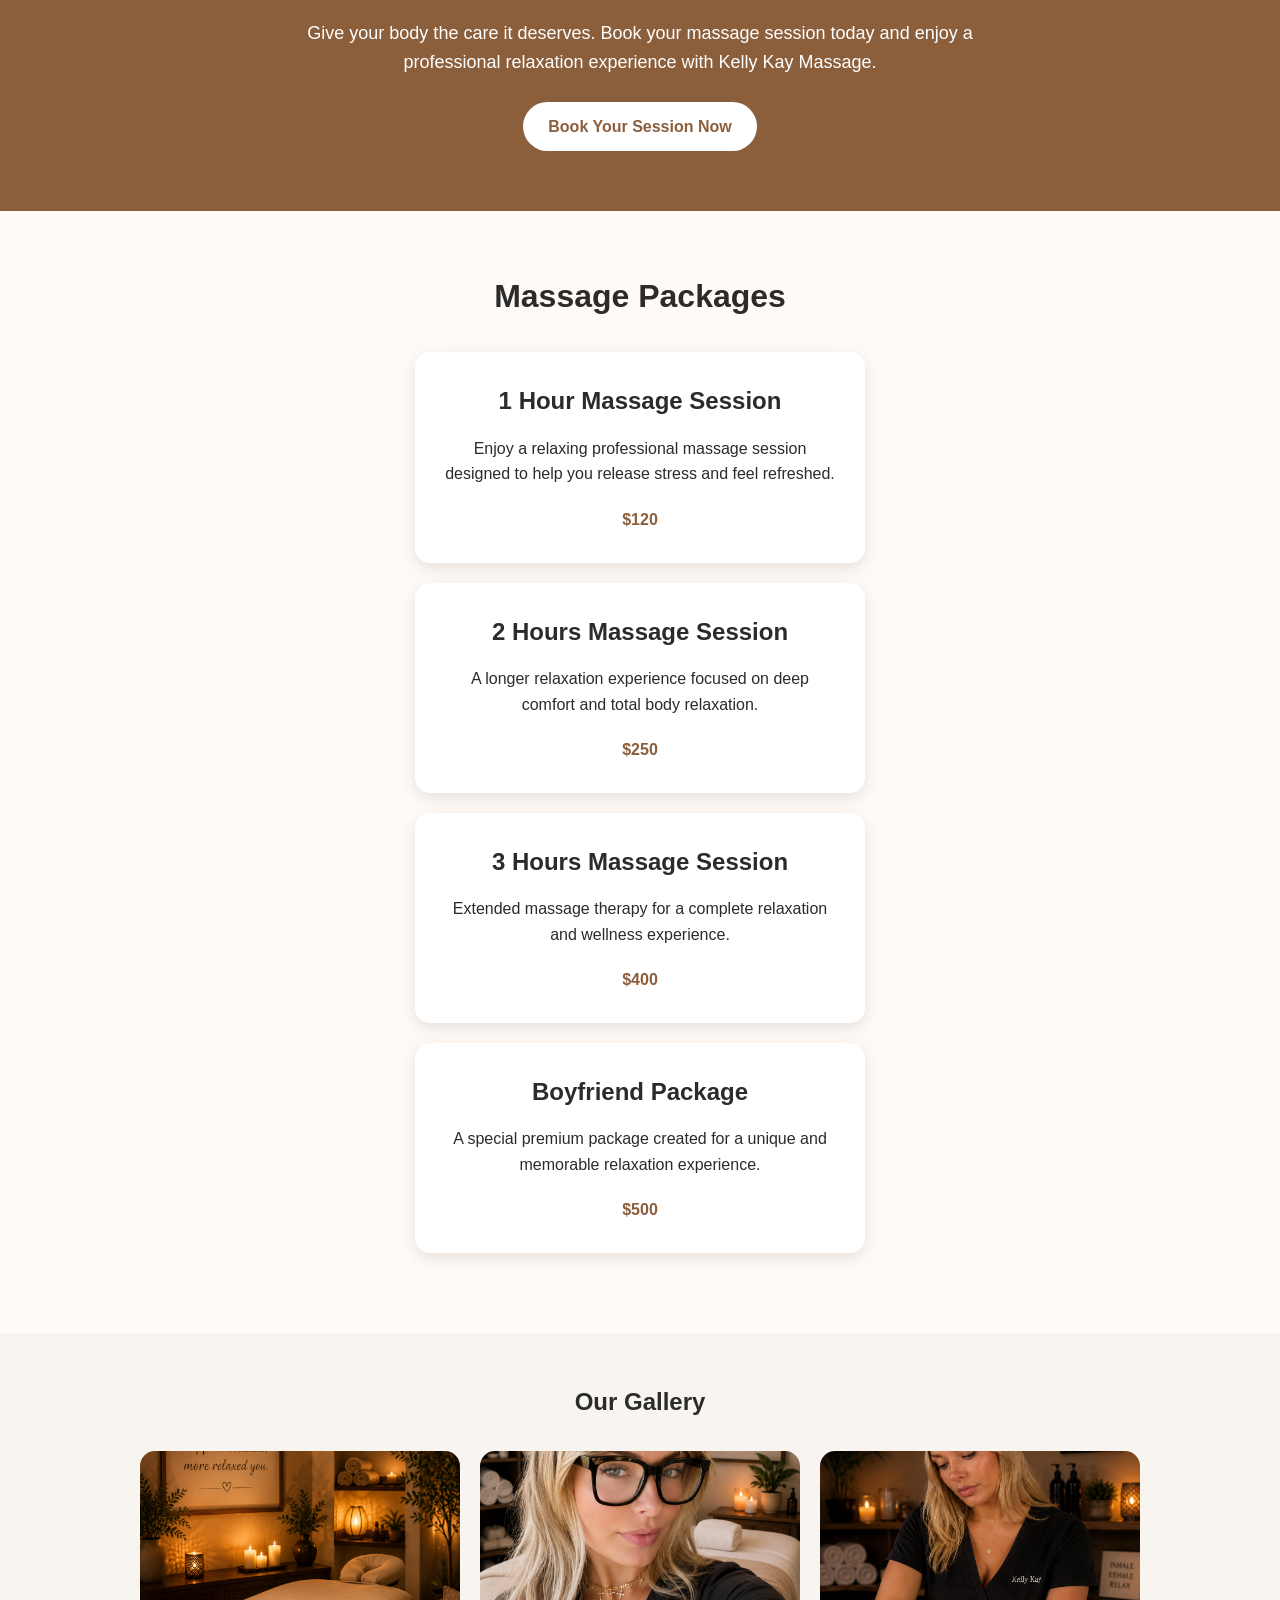
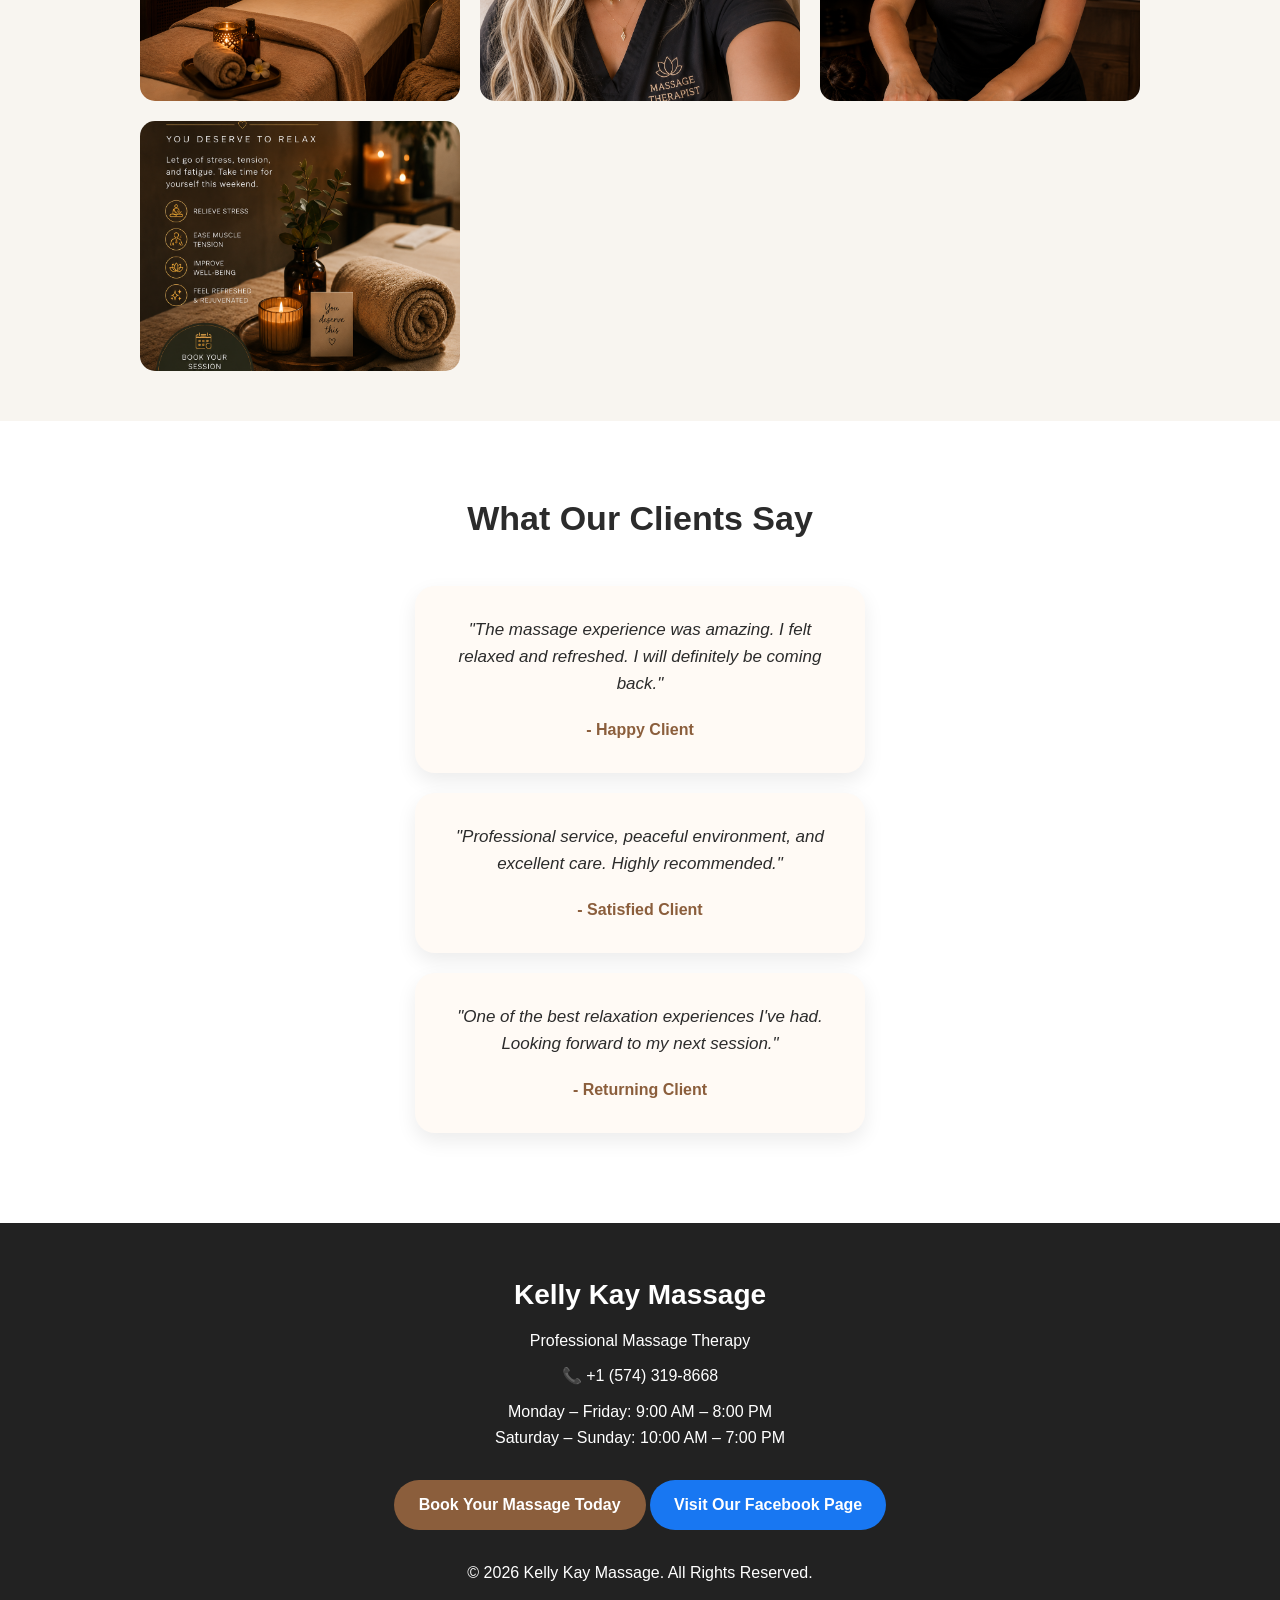
==== commit 46e2583b: "Update index.html" ====
--- a/index.html
+++ b/index.html
@@ -149,37 +149,66 @@
     </p>
 
     </section>
-<section id="services" class="services">
-
-    <h2>Our Services</h2>
-
-
-    <div class="service-box">
-        <h3>Swedish Massage</h3>
-        <p>
-            Gentle relaxation massage to reduce stress
-            and improve wellbeing.
-        </p>
-    </div>
-
-
-    <div class="service-box">
+    
+<div class="services-container">
+
+    <div class="service-card">
+        <h3>Swedish / Relaxation Massage</h3>
+        <p>
+            A gentle and calming massage designed to reduce stress,
+            improve relaxation, and refresh your body.
+        </p>
+    </div>
+
+    <div class="service-card">
         <h3>Deep Tissue Massage</h3>
         <p>
-            Focused massage to release muscle tension
-            and body stress.
-        </p>
-    </div>
-
-
-    <div class="service-box">
-        <h3>Relaxation Session</h3>
-        <p>
-            A peaceful experience to help you recharge
-            and feel refreshed.
-        </p>
-    </div>
-
+            A focused massage technique that helps relieve muscle tension,
+            stiffness, and everyday body stress.
+        </p>
+    </div>
+
+    <div class="service-card">
+        <h3>Combination Massage</h3>
+        <p>
+            A customized blend of massage techniques created to match
+            your body's specific needs.
+        </p>
+    </div>
+
+    <div class="service-card">
+        <h3>Nuru Massage</h3>
+        <p>
+            A unique massage experience focused on relaxation and body
+            connection.
+        </p>
+    </div>
+
+    <div class="service-card">
+        <h3>Senior / Geriatric Massage</h3>
+        <p>
+            Gentle massage care designed to support comfort, relaxation,
+            and mobility.
+        </p>
+    </div>
+
+    <div class="service-card">
+        <h3>Pain Management Massage</h3>
+        <p>
+            Targeted techniques to help ease discomfort and support
+            muscle recovery.
+        </p>
+    </div>
+
+    <div class="service-card">
+        <h3>Foot / Reflexology Massage</h3>
+        <p>
+            A relaxing foot treatment designed to release tension and
+            promote overall wellness.
+        </p>
+    </div>
+
+</div>
 
 </section>
 
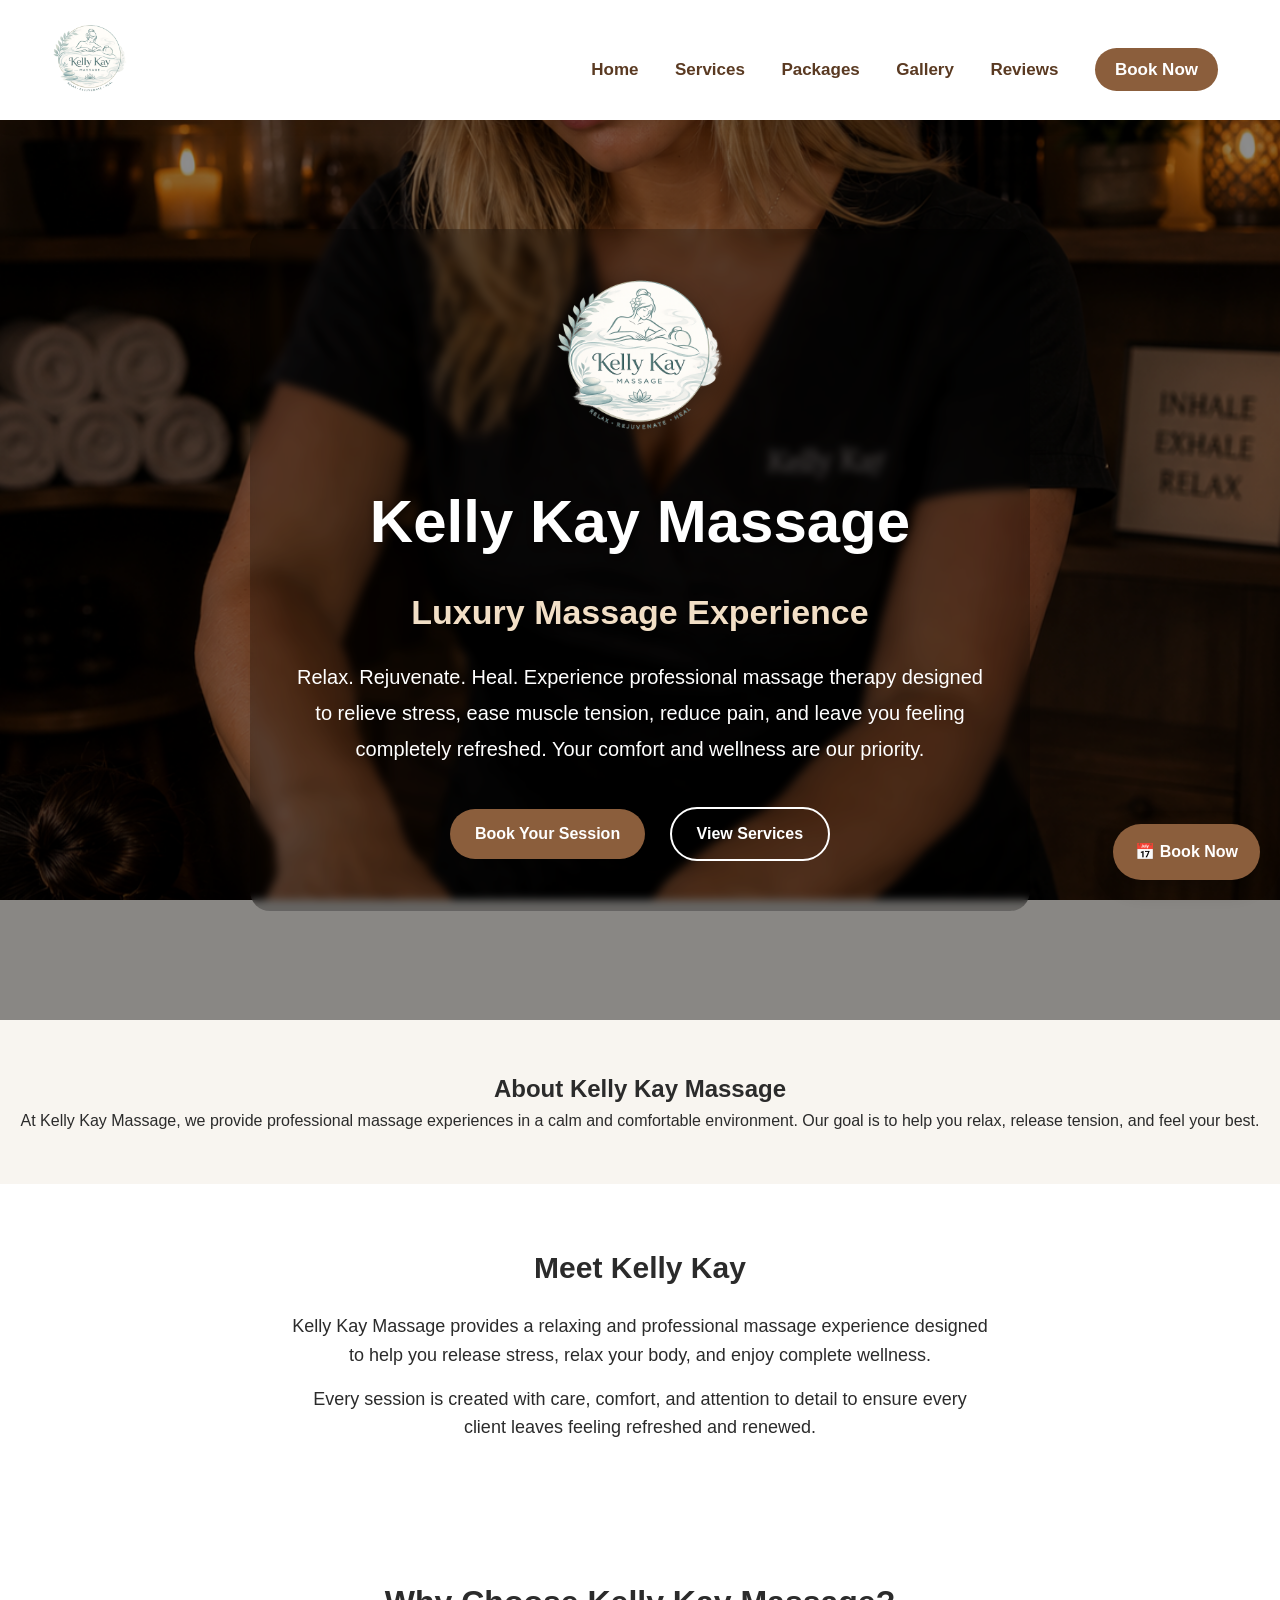
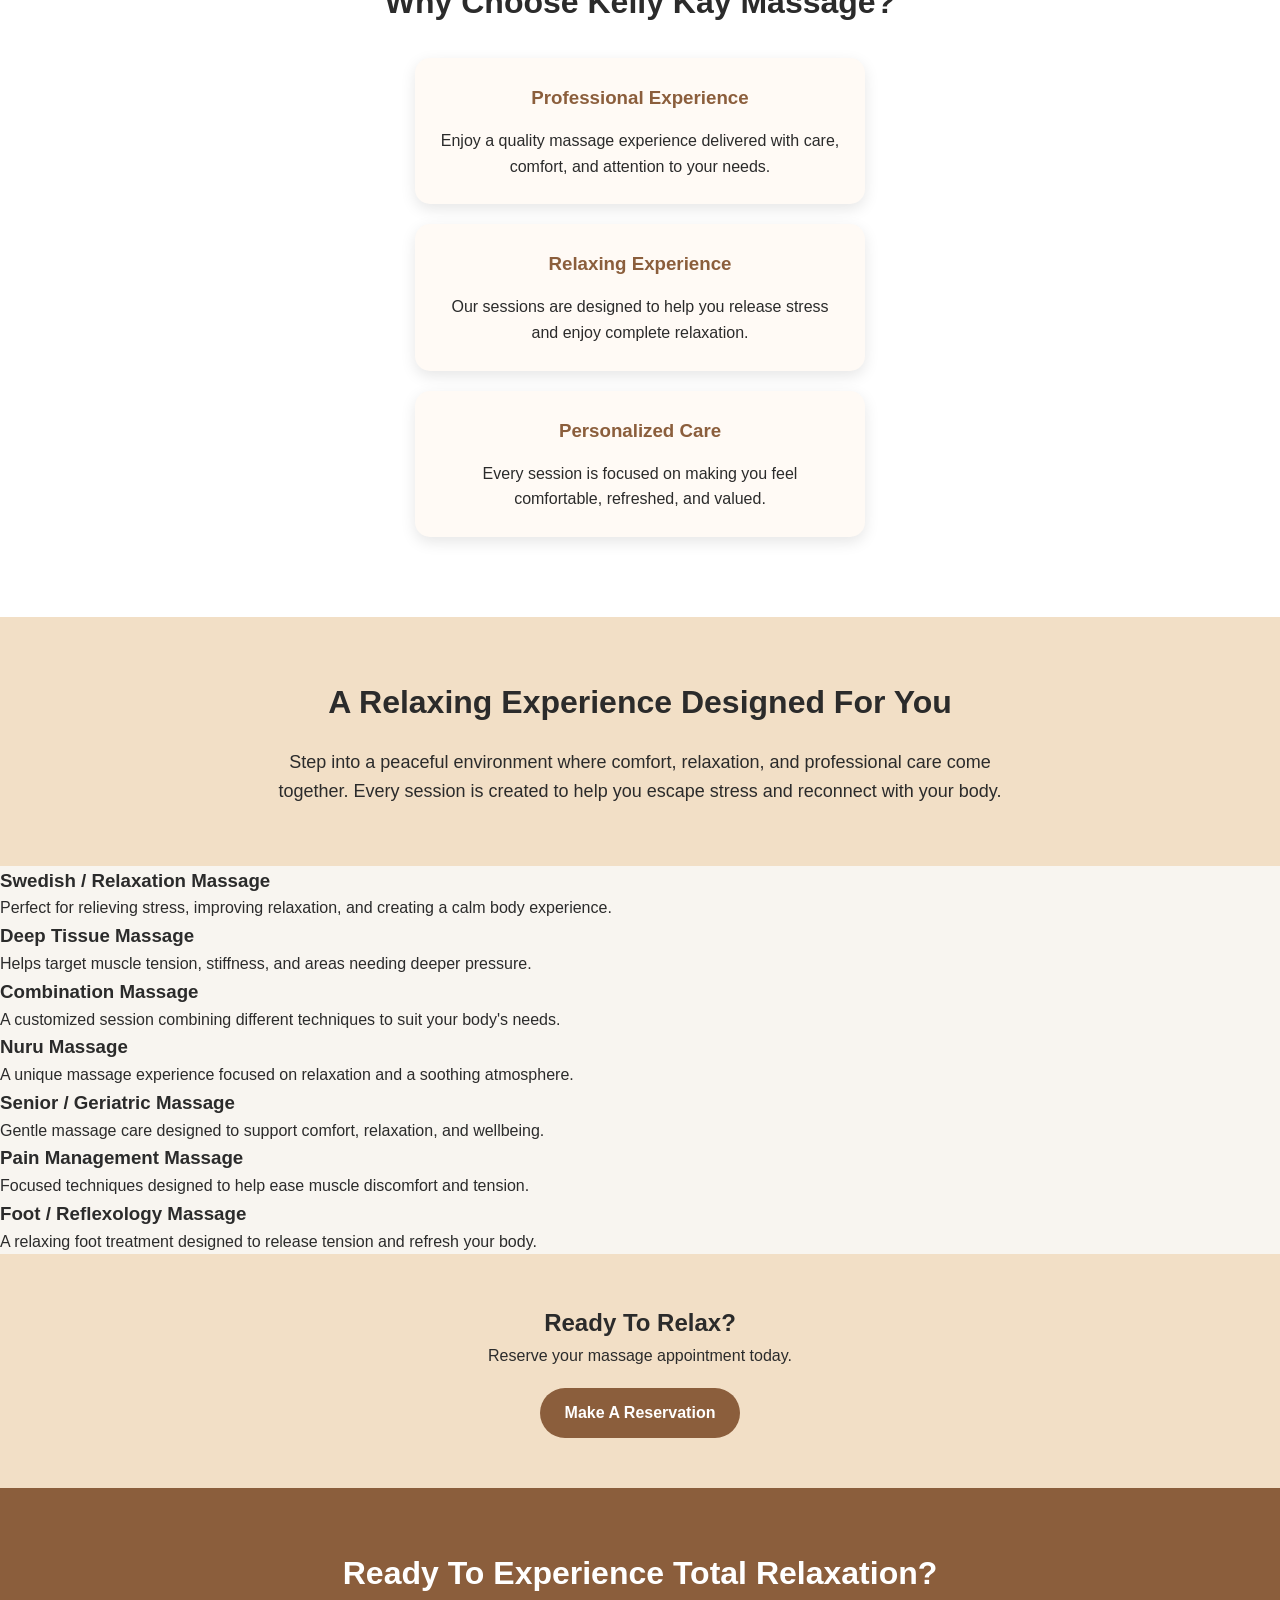
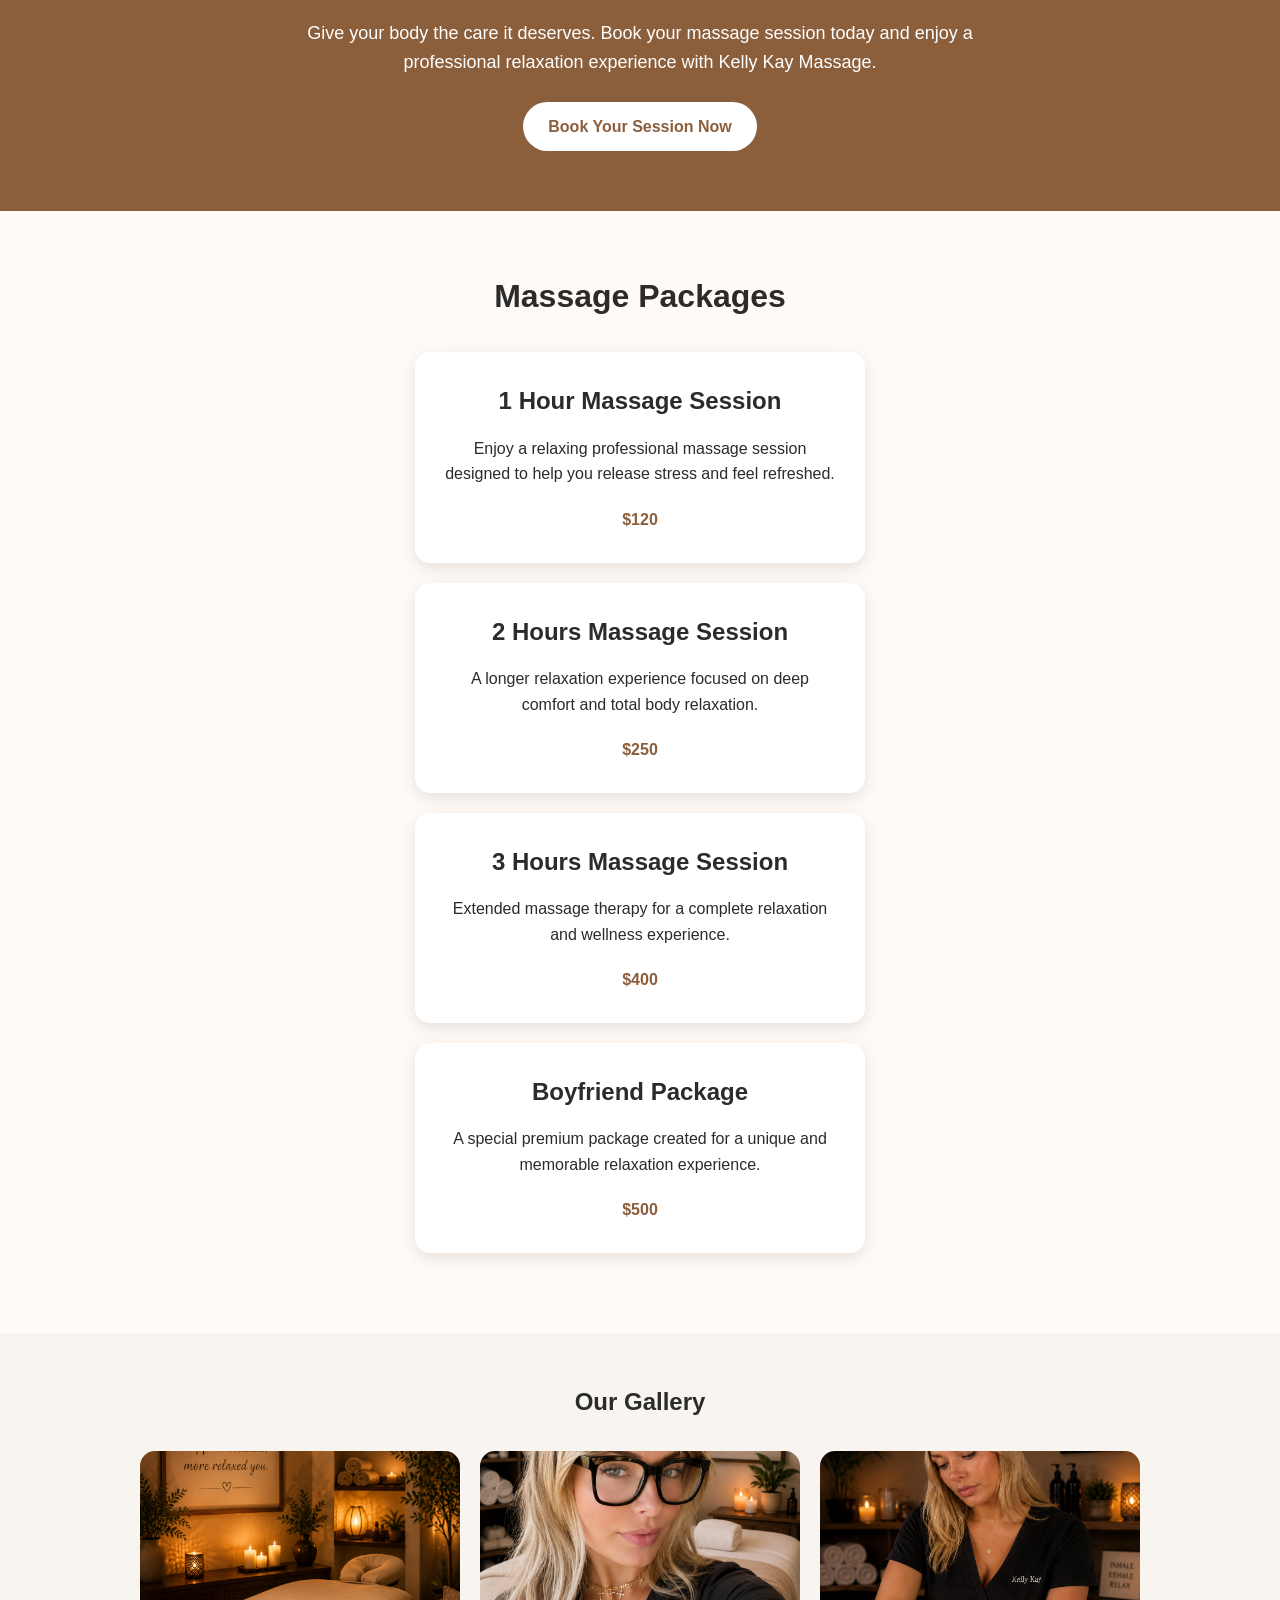
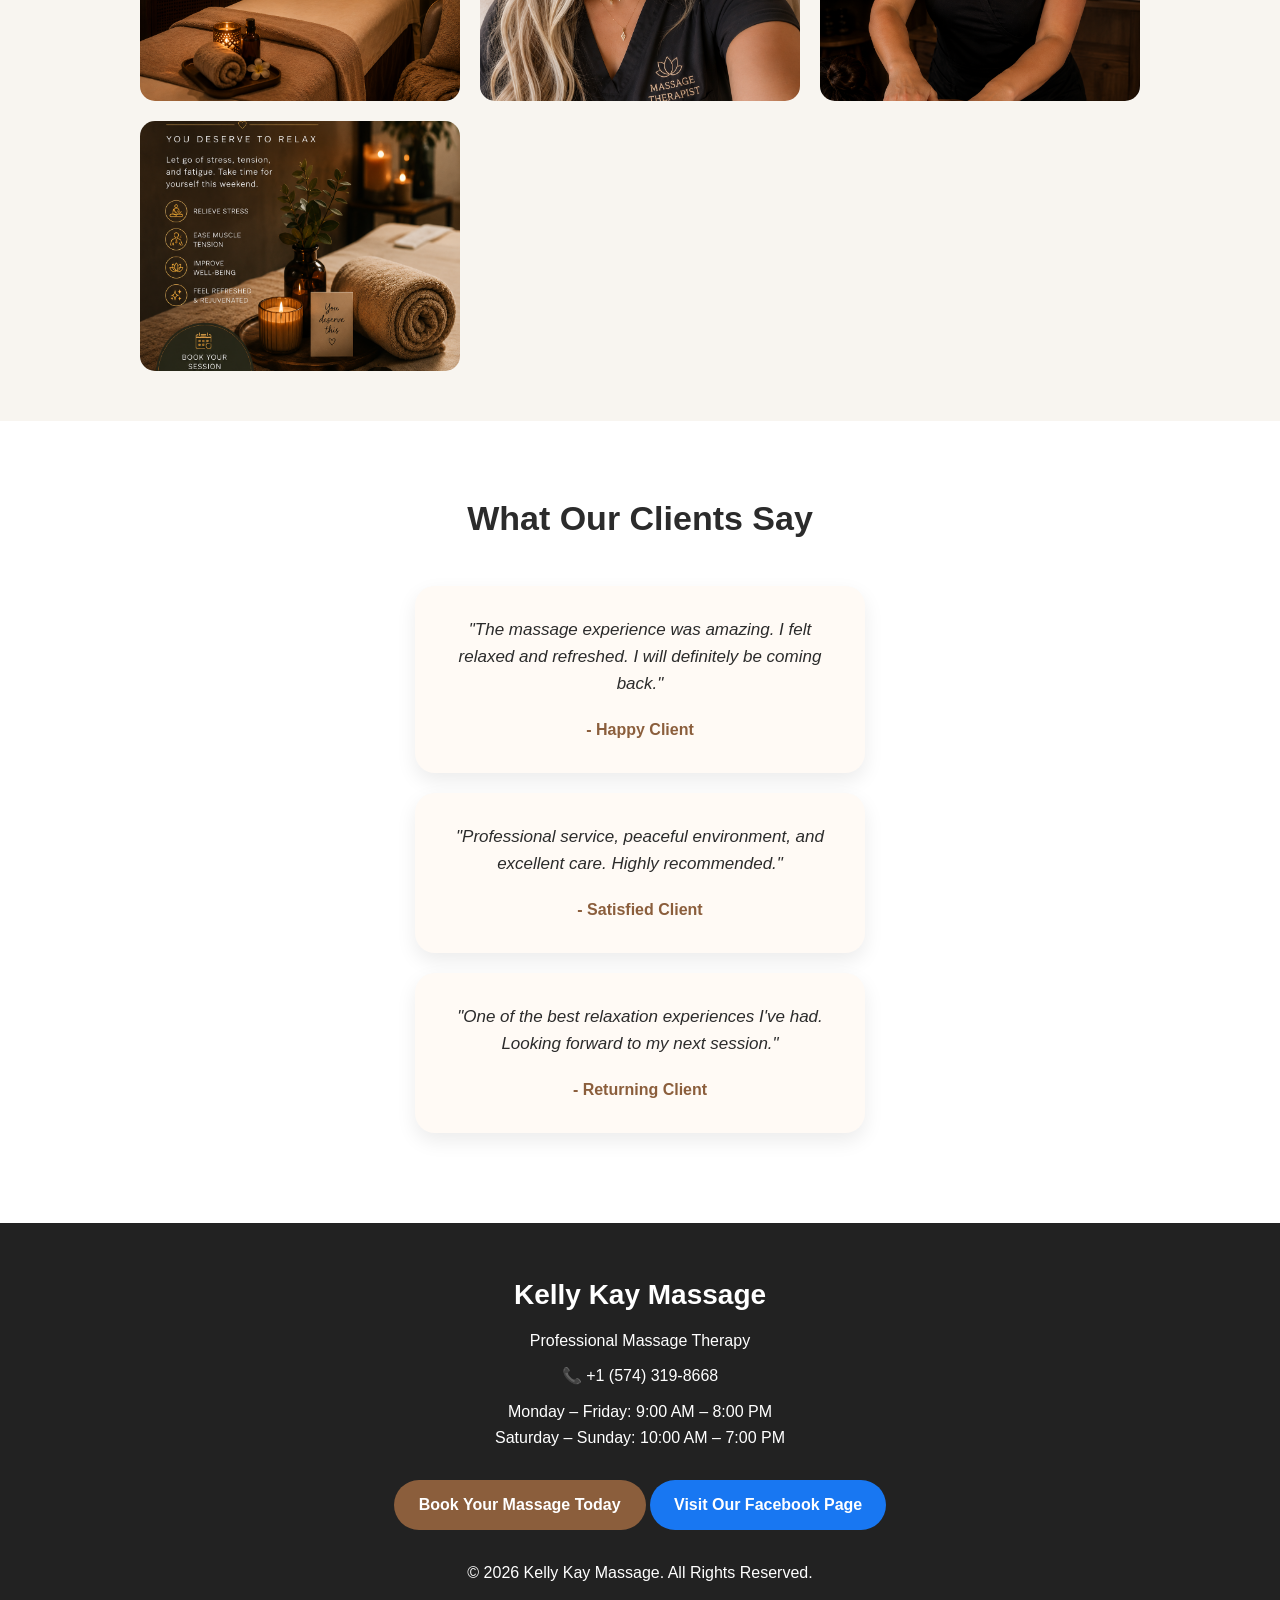
==== commit be7f20a4: "Update index.html" ====
--- a/index.html
+++ b/index.html
@@ -154,62 +154,41 @@
 
     <div class="service-card">
         <h3>Swedish / Relaxation Massage</h3>
-        <p>
-            A gentle and calming massage designed to reduce stress,
-            improve relaxation, and refresh your body.
-        </p>
+        <p>Perfect for relieving stress, improving relaxation, and creating a calm body experience.</p>
     </div>
 
     <div class="service-card">
         <h3>Deep Tissue Massage</h3>
-        <p>
-            A focused massage technique that helps relieve muscle tension,
-            stiffness, and everyday body stress.
-        </p>
+        <p>Helps target muscle tension, stiffness, and areas needing deeper pressure.</p>
     </div>
 
     <div class="service-card">
         <h3>Combination Massage</h3>
-        <p>
-            A customized blend of massage techniques created to match
-            your body's specific needs.
-        </p>
+        <p>A customized session combining different techniques to suit your body's needs.</p>
     </div>
 
     <div class="service-card">
         <h3>Nuru Massage</h3>
-        <p>
-            A unique massage experience focused on relaxation and body
-            connection.
-        </p>
+        <p>A unique massage experience focused on relaxation and a soothing atmosphere.</p>
     </div>
 
     <div class="service-card">
         <h3>Senior / Geriatric Massage</h3>
-        <p>
-            Gentle massage care designed to support comfort, relaxation,
-            and mobility.
-        </p>
+        <p>Gentle massage care designed to support comfort, relaxation, and wellbeing.</p>
     </div>
 
     <div class="service-card">
         <h3>Pain Management Massage</h3>
-        <p>
-            Targeted techniques to help ease discomfort and support
-            muscle recovery.
-        </p>
+        <p>Focused techniques designed to help ease muscle discomfort and tension.</p>
     </div>
 
     <div class="service-card">
         <h3>Foot / Reflexology Massage</h3>
-        <p>
-            A relaxing foot treatment designed to release tension and
-            promote overall wellness.
-        </p>
+        <p>A relaxing foot treatment designed to release tension and refresh your body.</p>
     </div>
 
 </div>
-
+    
 </section>
 
 <section class="booking">
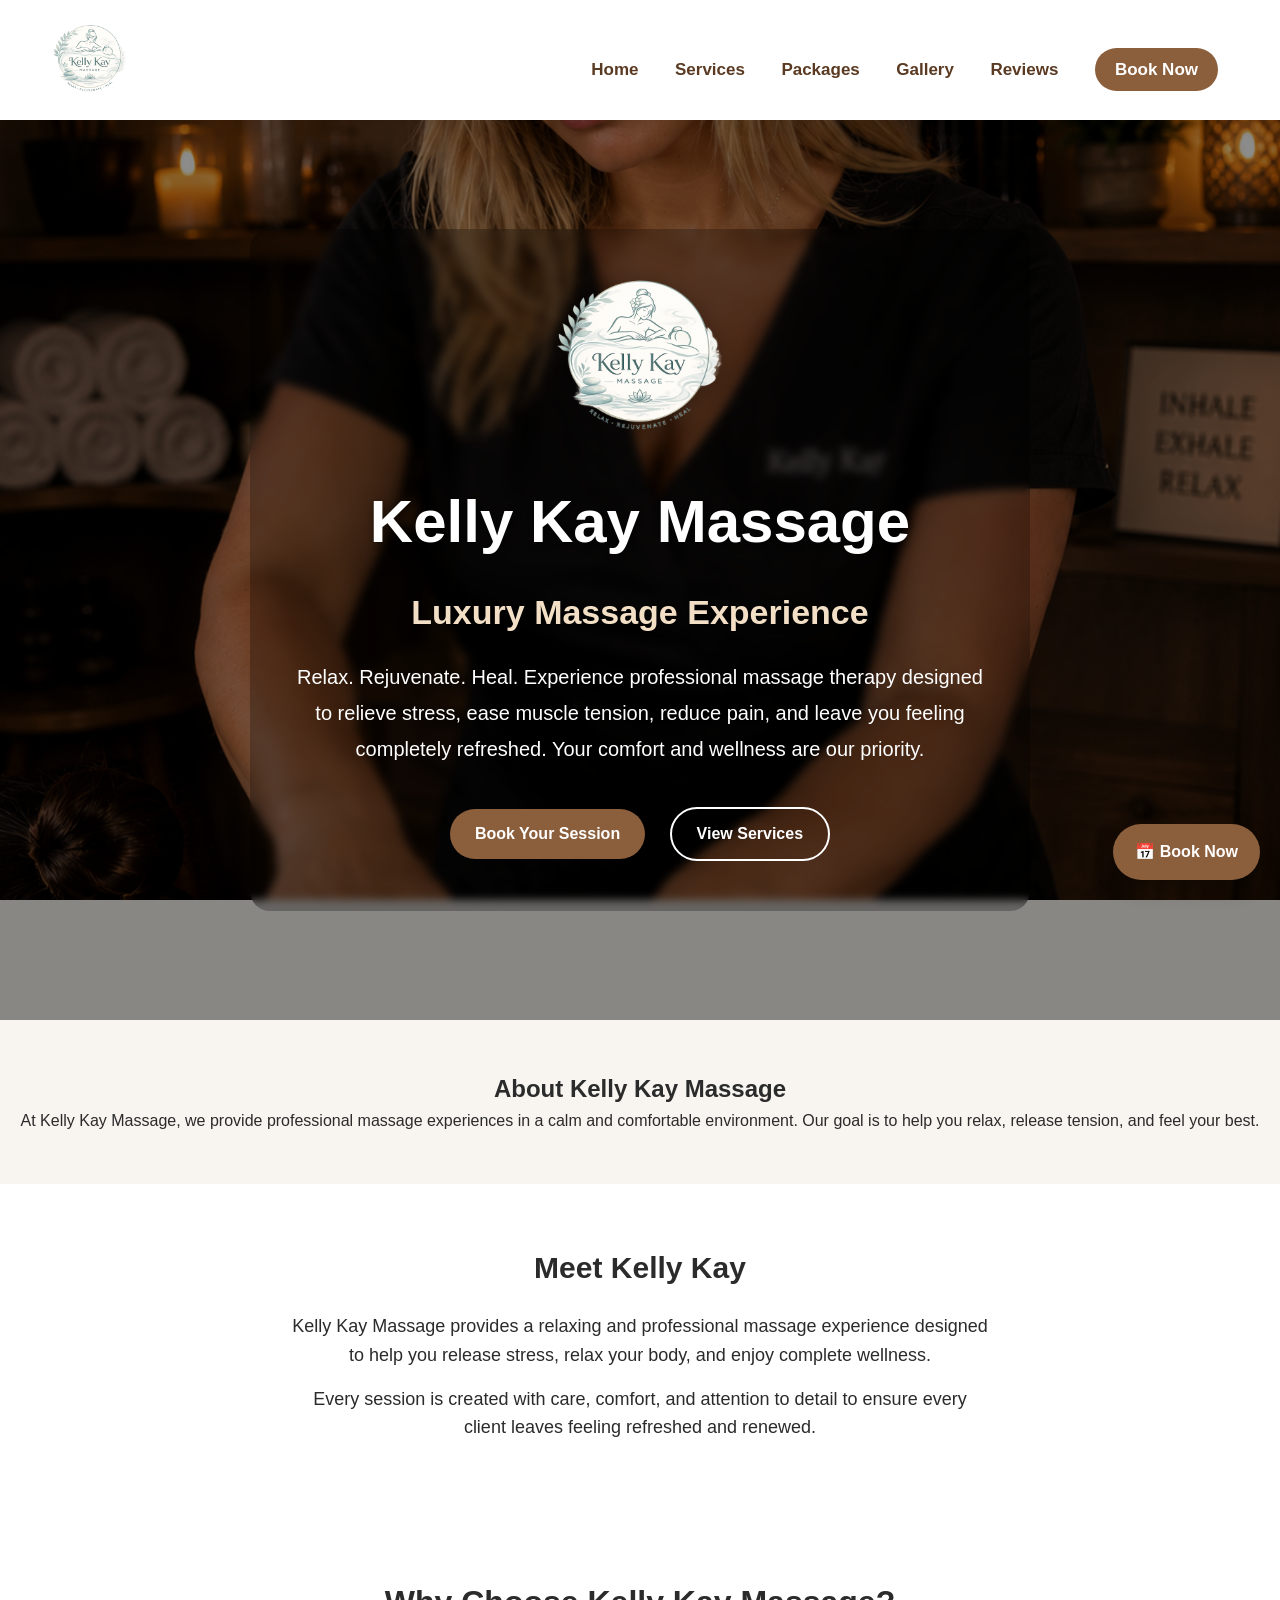
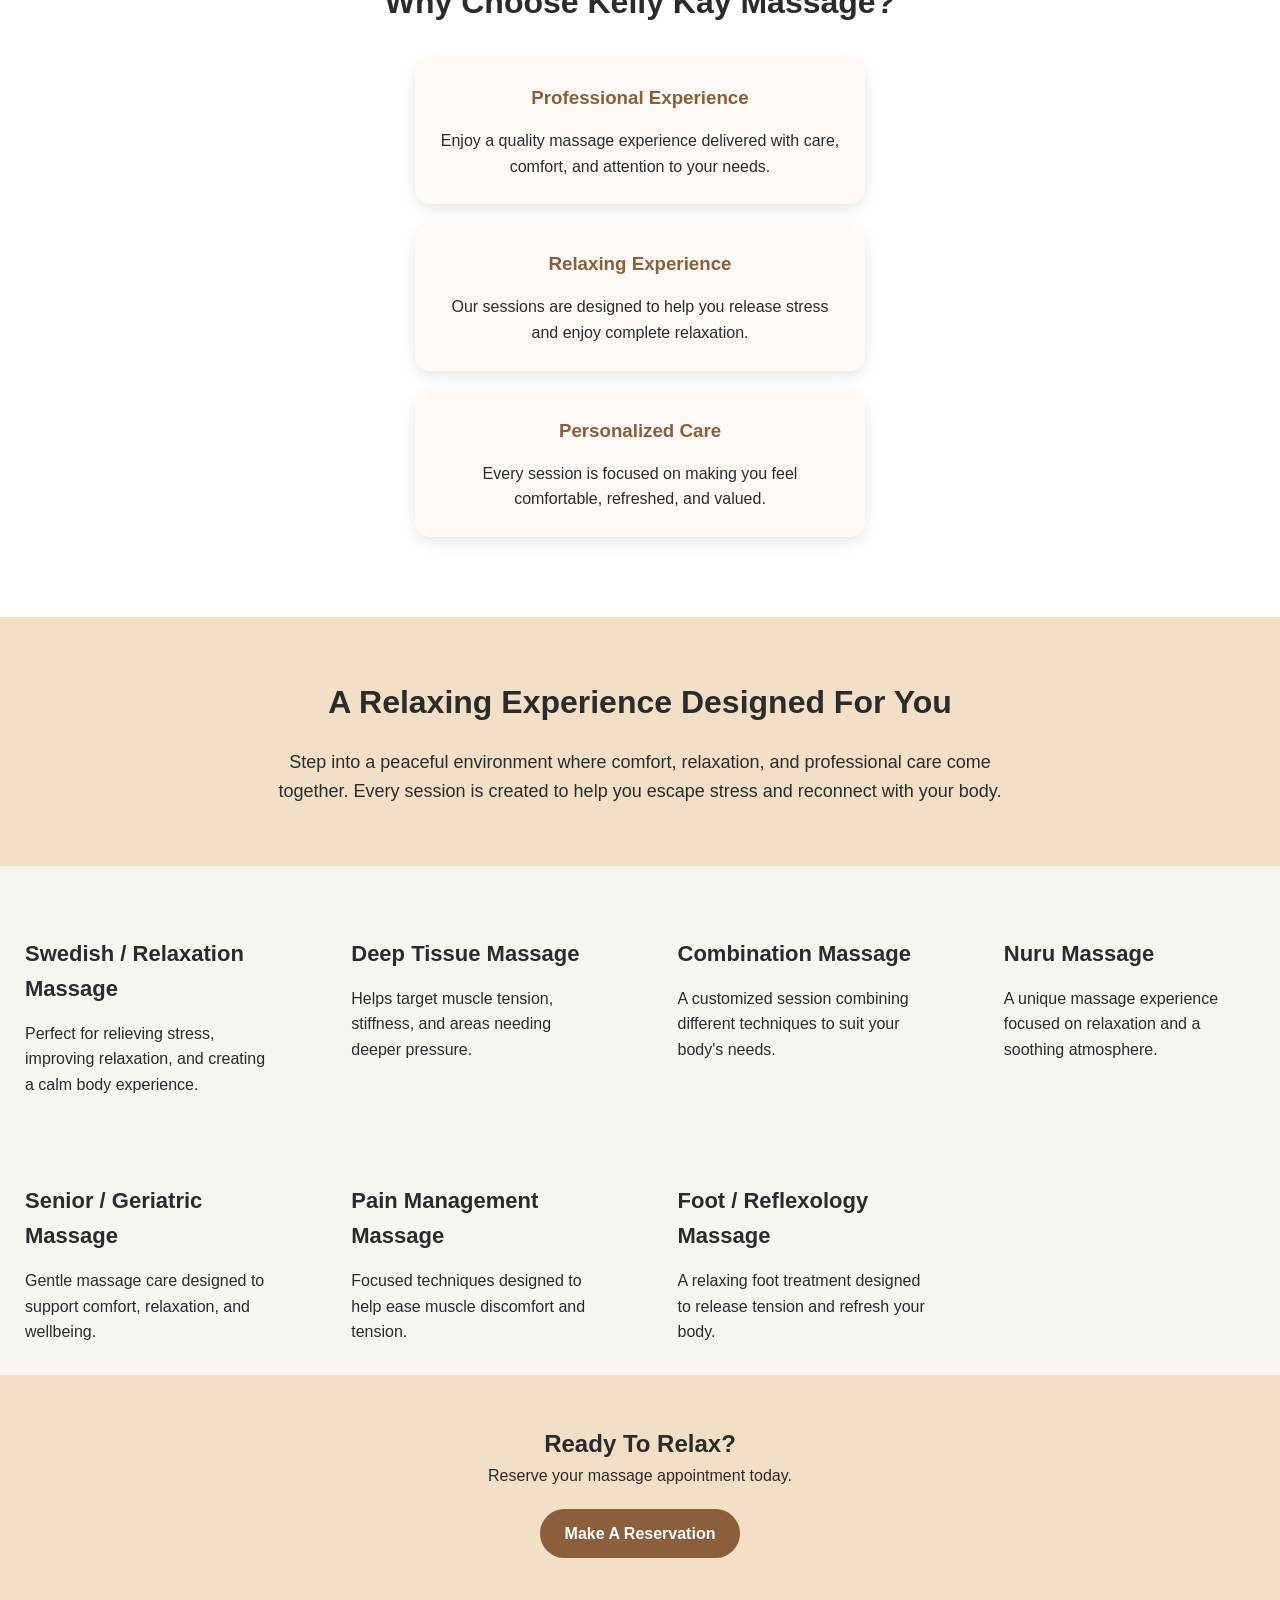
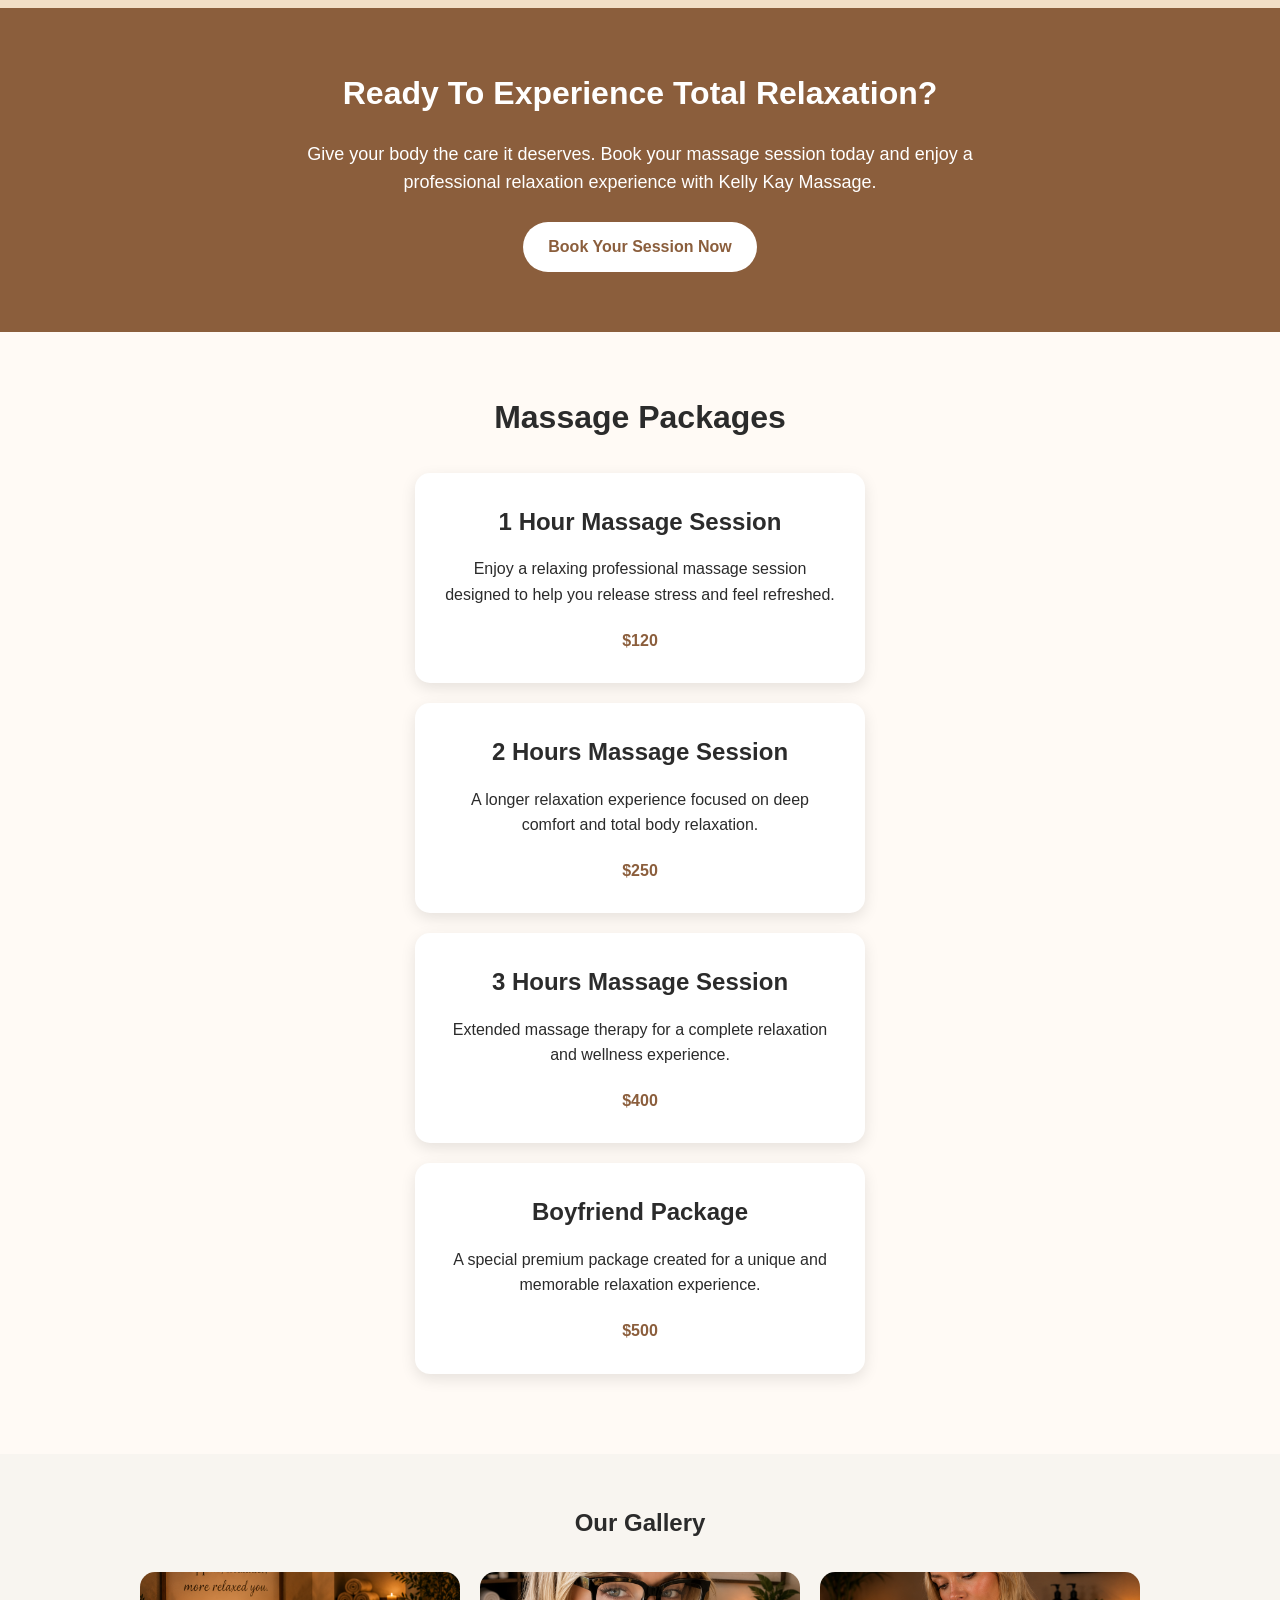
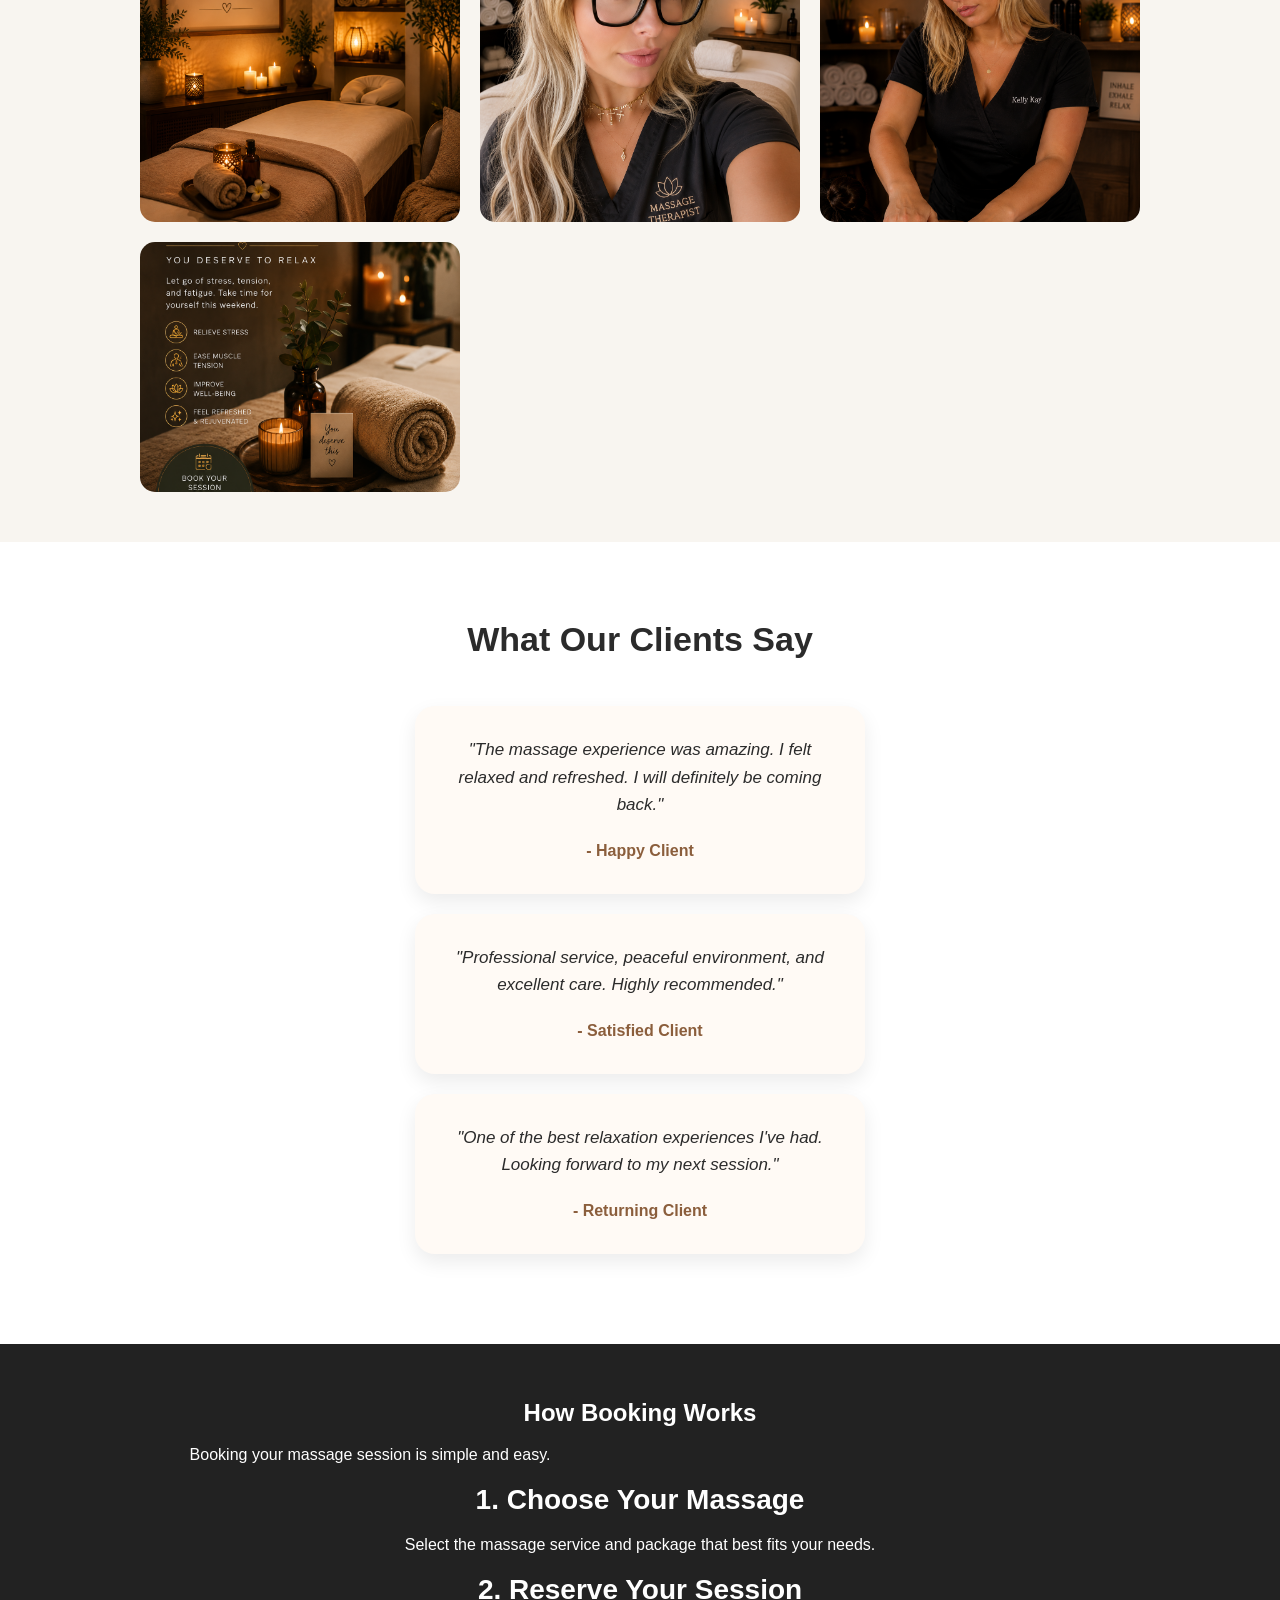
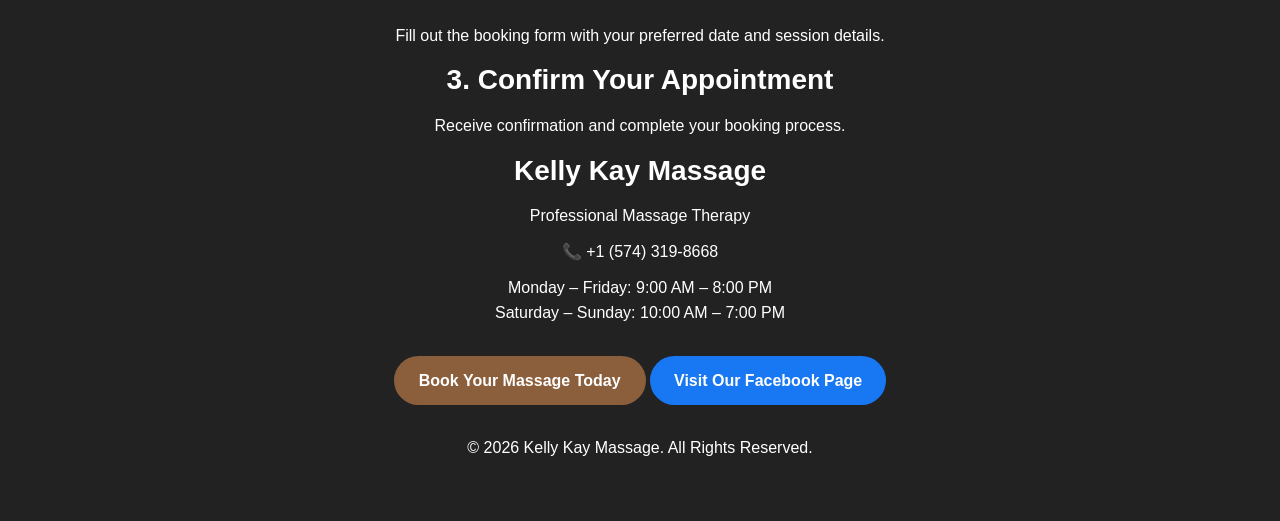
==== commit b208e0ed: "Update index.html" ====
--- a/index.html
+++ b/index.html
@@ -345,7 +345,39 @@
 
 
 <footer class="site-footer">
-
+<section class="booking-process">
+    <div class="container">
+        <h2>How Booking Works</h2>
+        <p class="section-intro">
+            Booking your massage session is simple and easy.
+        </p>
+
+        <div class="process-container">
+
+            <div class="process-card">
+                <h3>1. Choose Your Massage</h3>
+                <p>
+                    Select the massage service and package that best fits your needs.
+                </p>
+            </div>
+
+            <div class="process-card">
+                <h3>2. Reserve Your Session</h3>
+                <p>
+                    Fill out the booking form with your preferred date and session details.
+                </p>
+            </div>
+
+            <div class="process-card">
+                <h3>3. Confirm Your Appointment</h3>
+                <p>
+                    Receive confirmation and complete your booking process.
+                </p>
+            </div>
+
+        </div>
+    </div>
+</section>
     <h3>Kelly Kay Massage</h3>
 
     <p>Professional Massage Therapy</p>
@@ -370,6 +402,7 @@
 <a href="booking.html" class="floating-book">
     📅 Book Now
 </a>
+    
 </footer>
 
 
--- a/style.css
+++ b/style.css
@@ -889,3 +889,29 @@
 .feature-box h3 {
     margin-bottom: 10px;
 }
+.services-container {
+    display: grid;
+    grid-template-columns: repeat(auto-fit, minmax(260px, 1fr));
+    gap: 25px;
+    margin-top: 40px;
+}
+
+.service-card {
+    padding: 30px 25px;
+    border-radius: 12px;
+    text-align: left;
+    transition: 0.3s ease;
+}
+
+.service-card h3 {
+    margin-bottom: 15px;
+    font-size: 22px;
+}
+
+.service-card p {
+    line-height: 1.6;
+}
+
+.service-card:hover {
+    transform: translateY(-5px);
+}
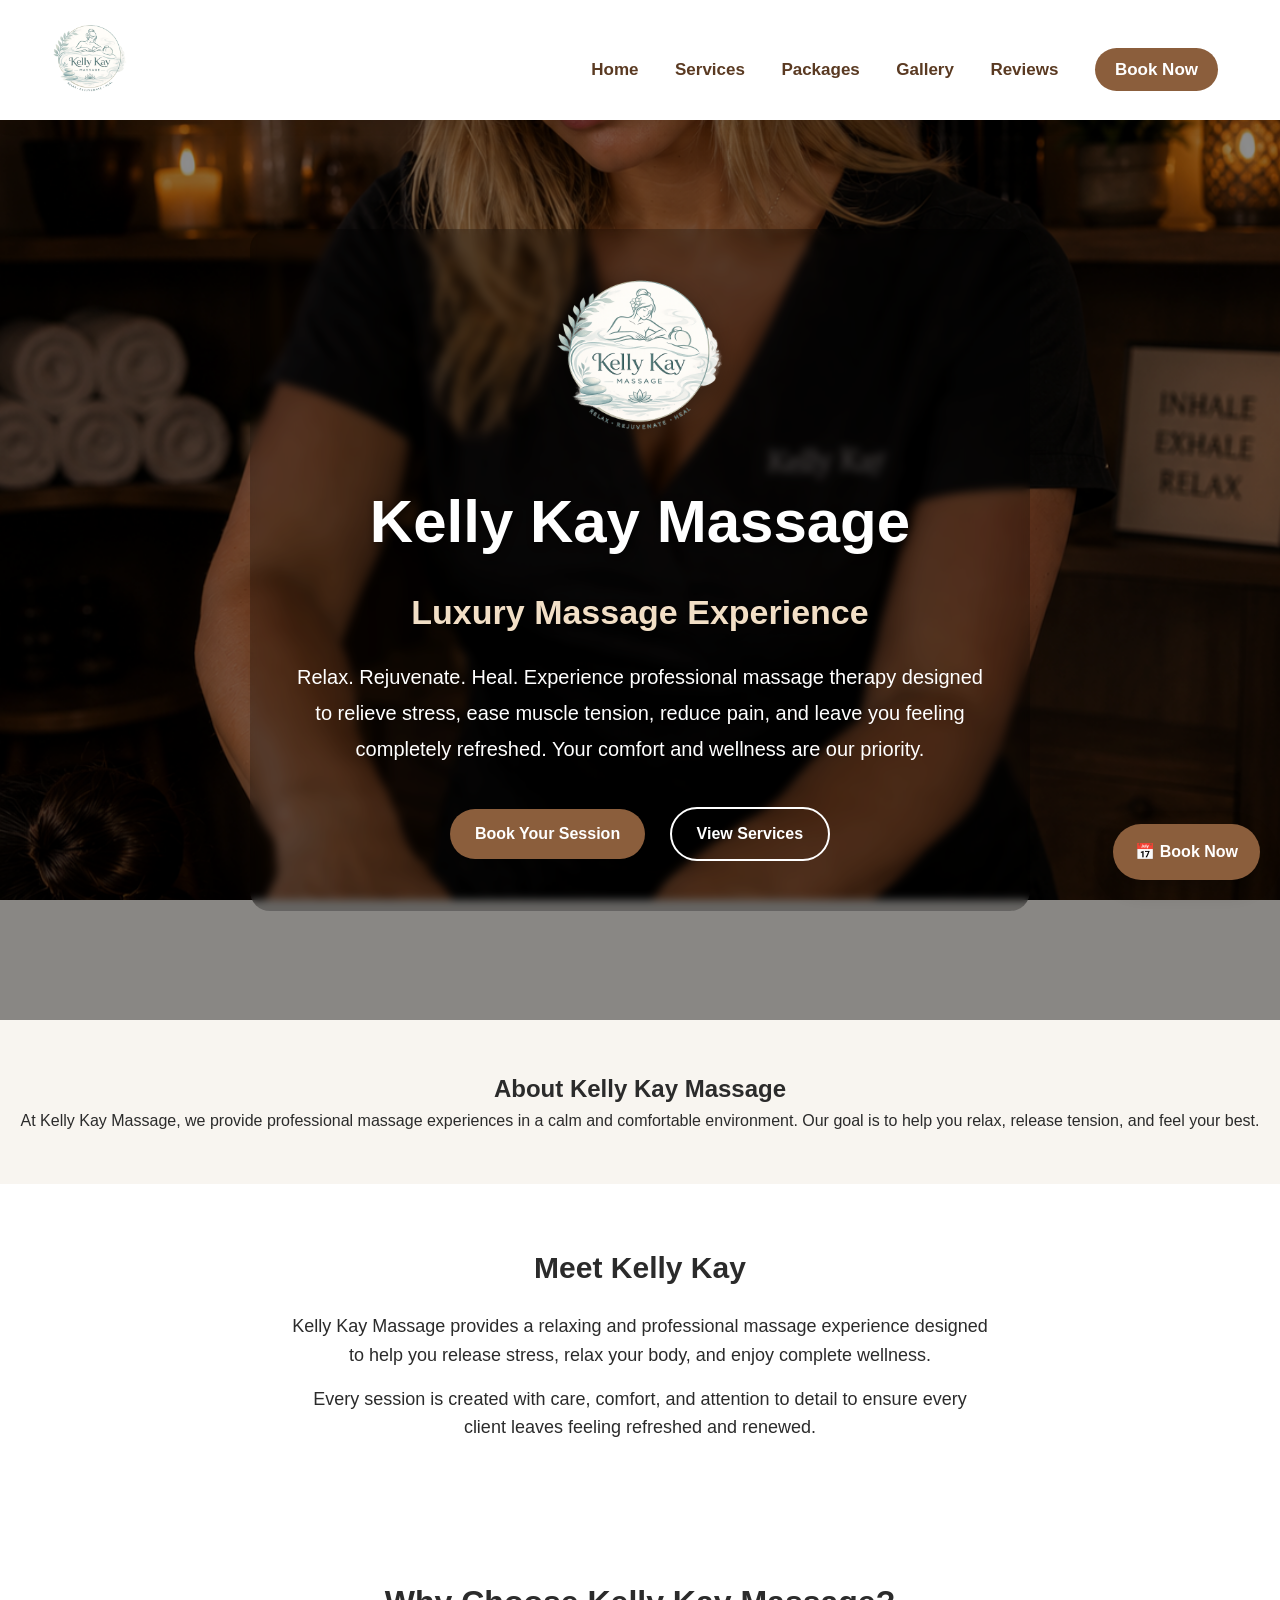
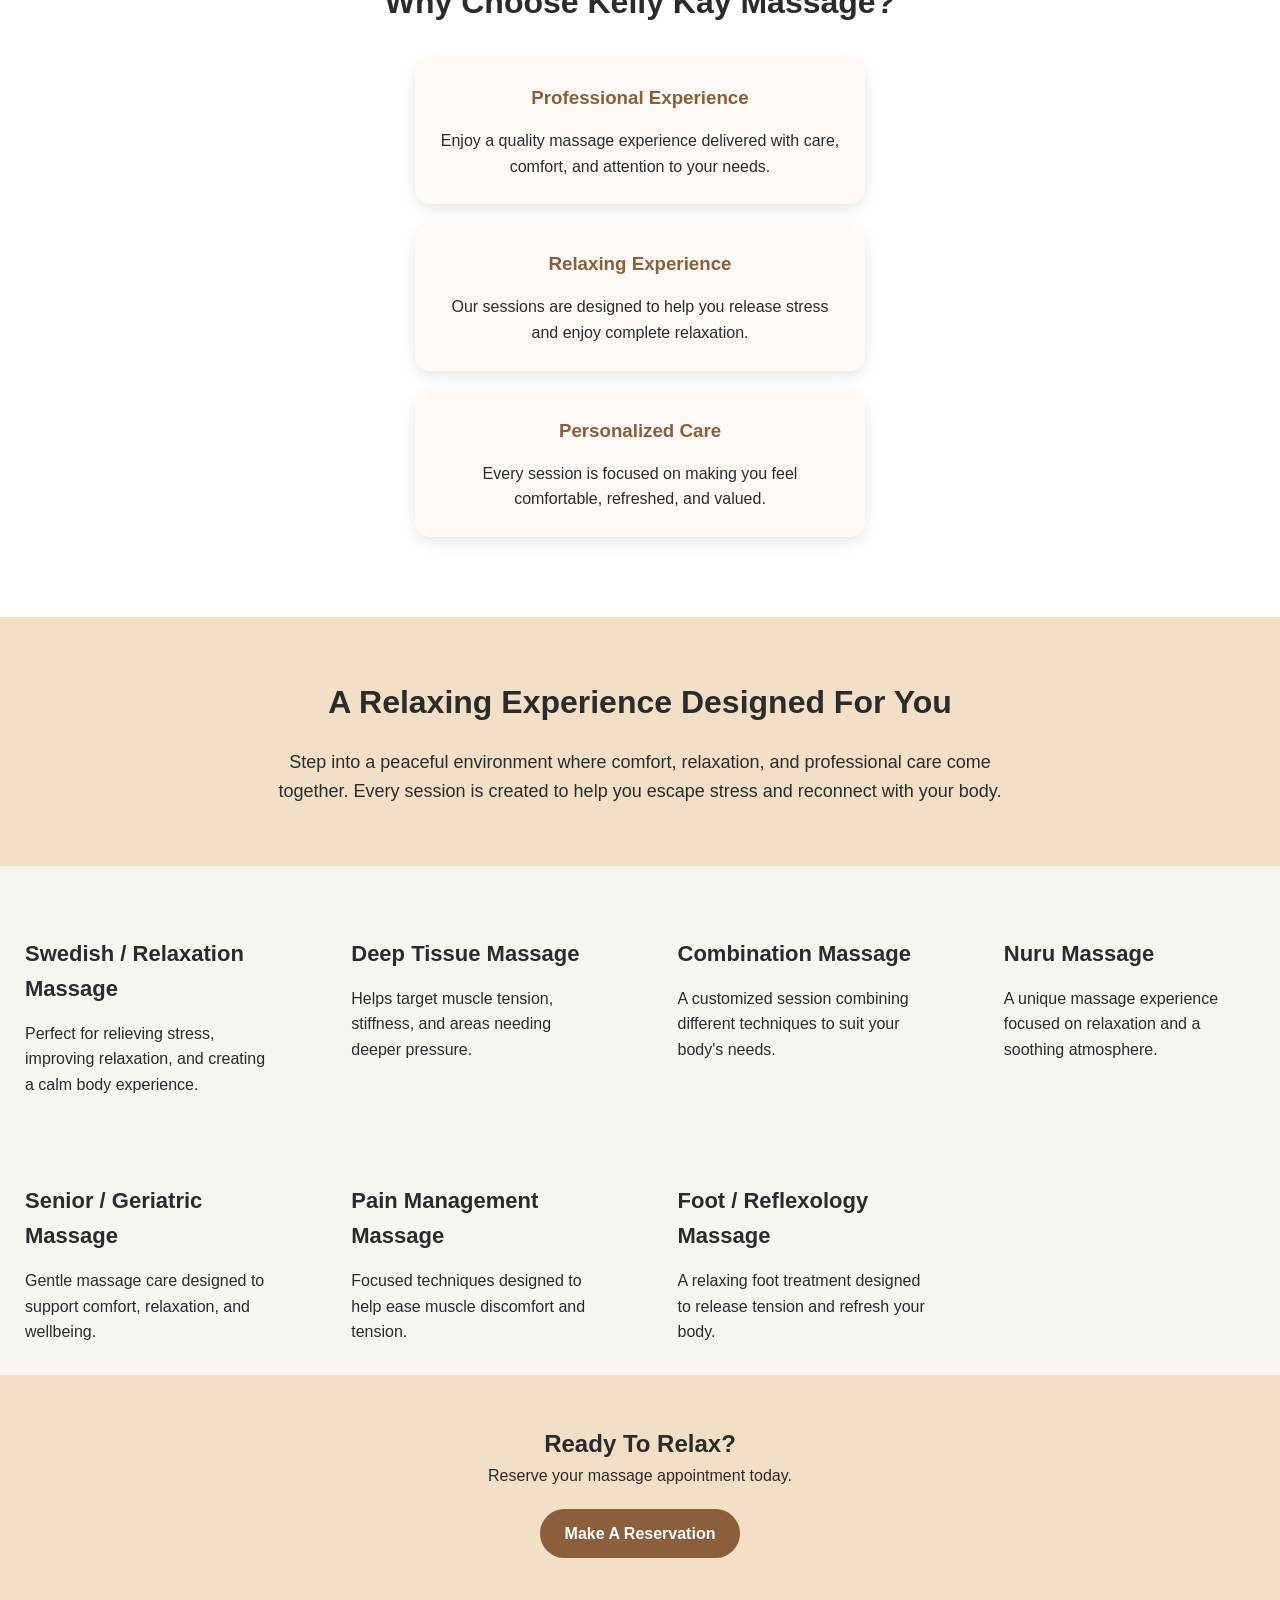
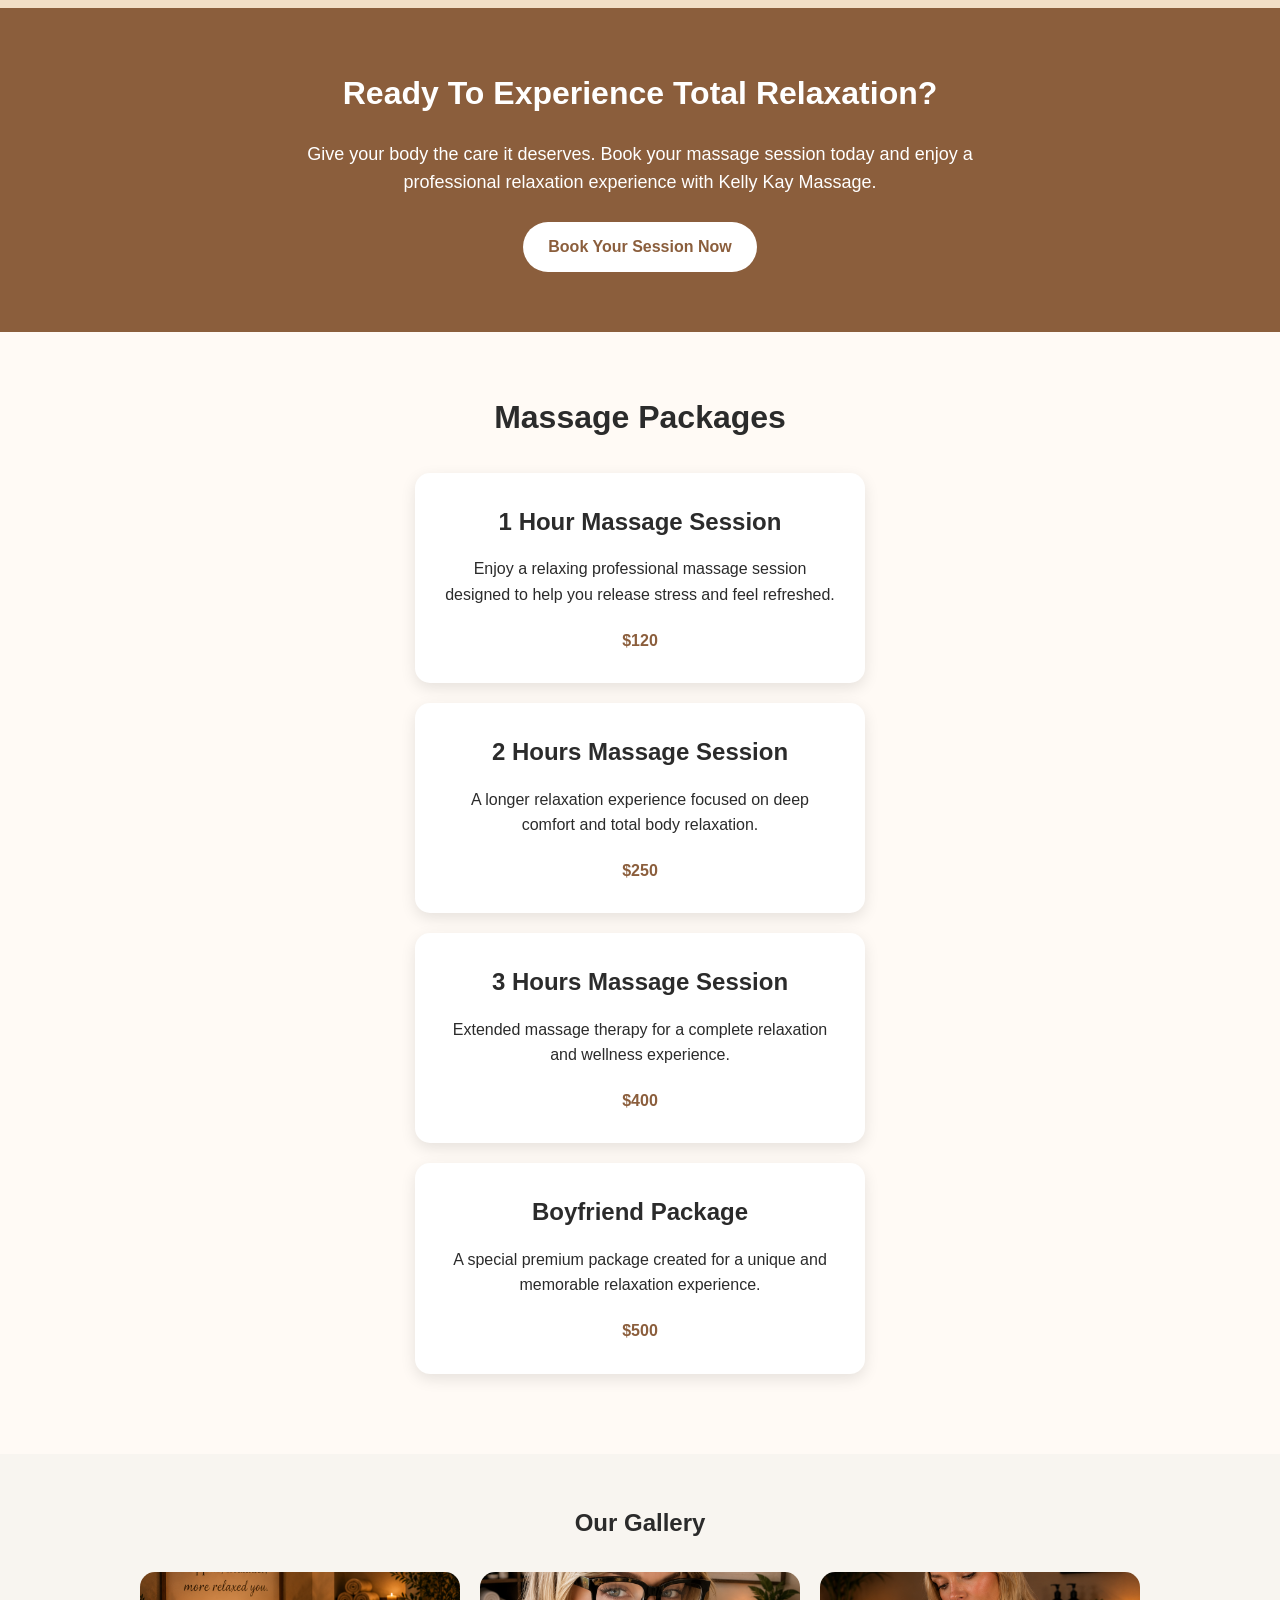
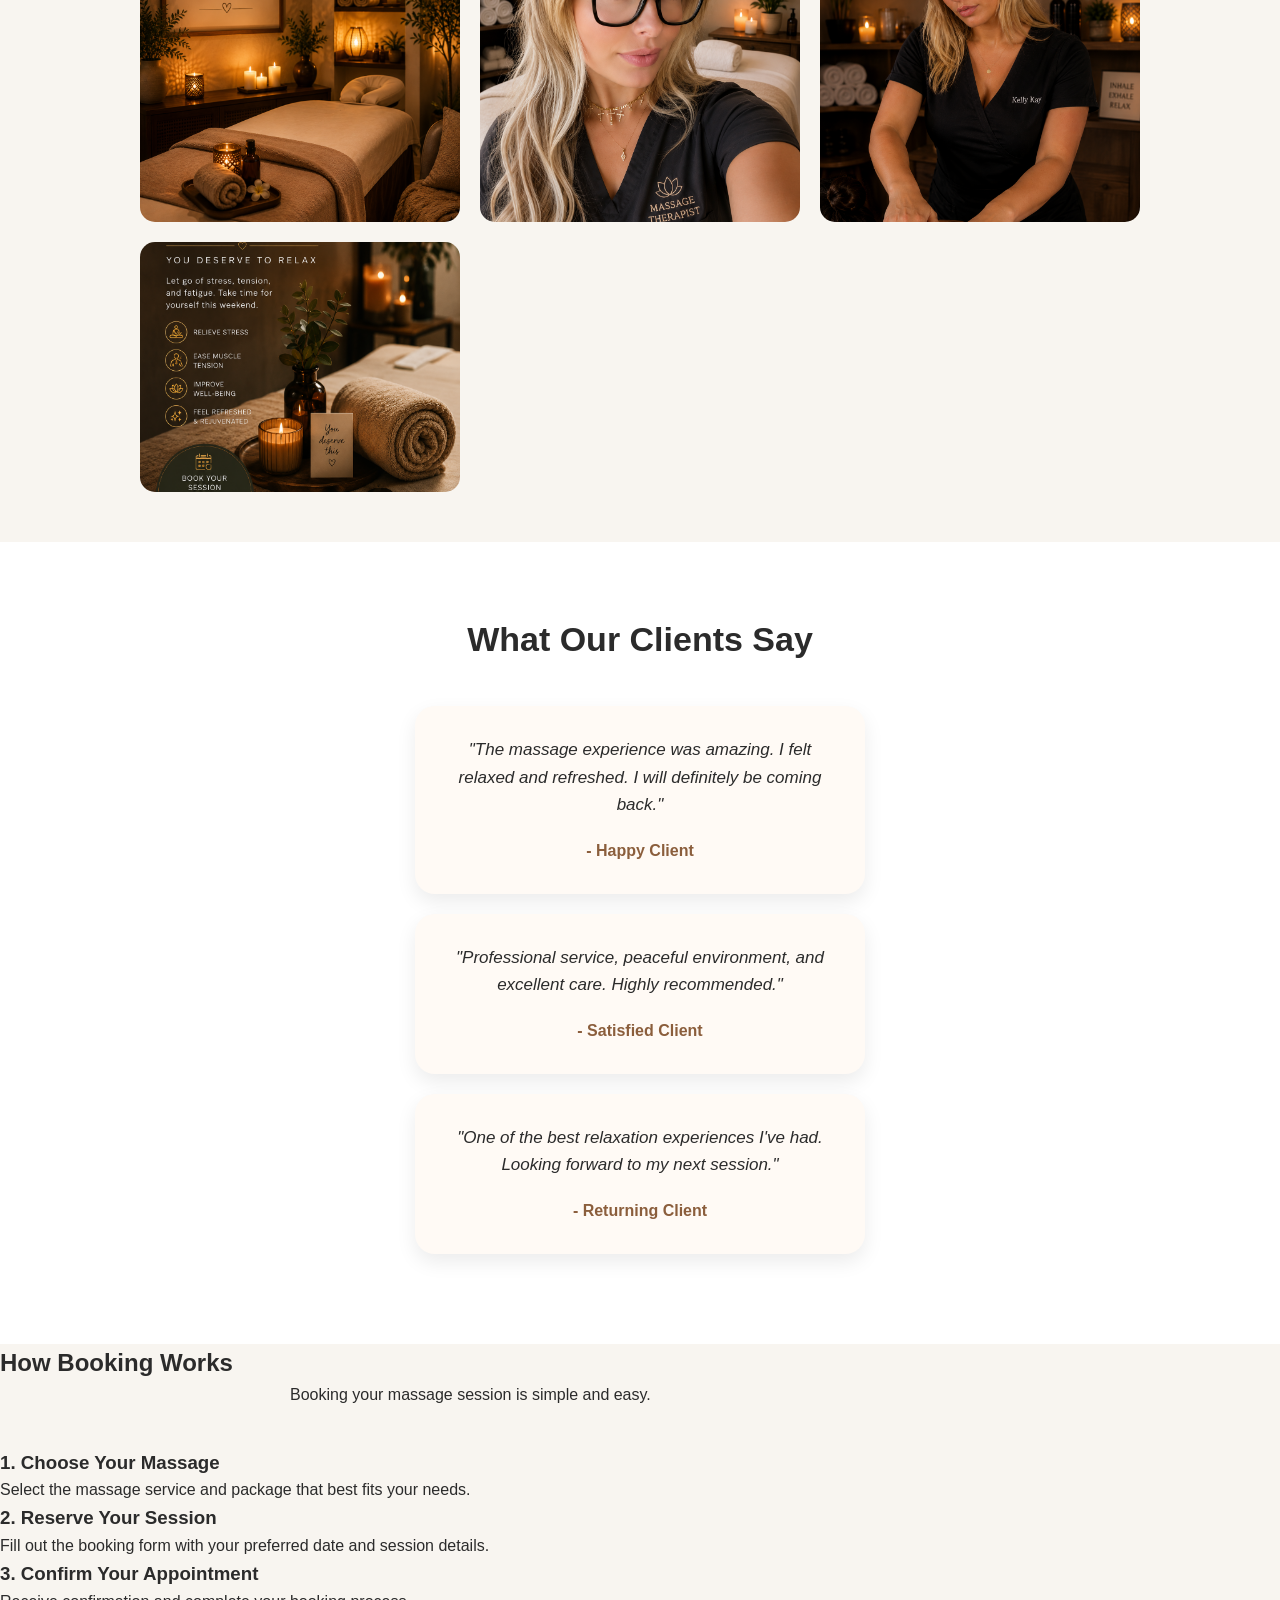
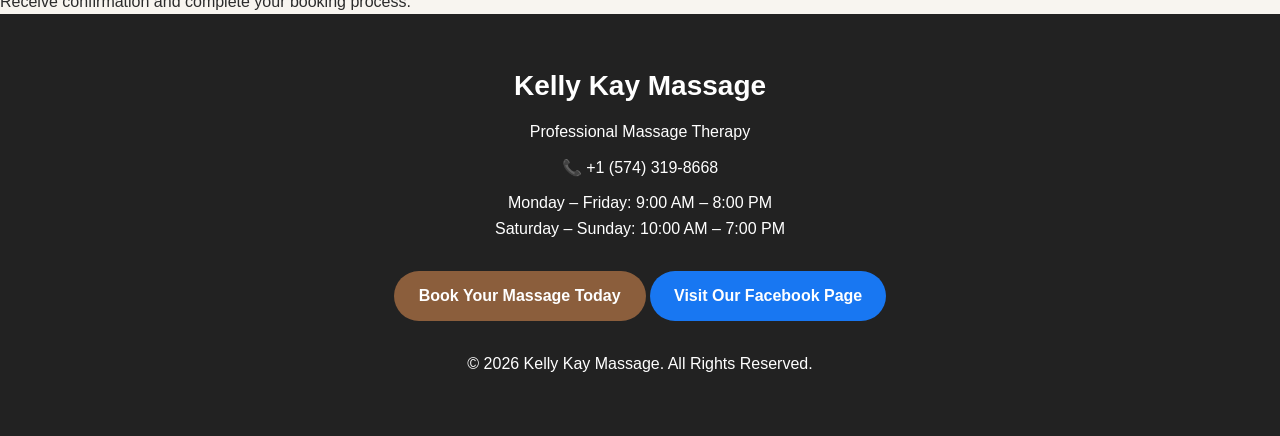
==== commit e67ad374: "Update index.html" ====
--- a/index.html
+++ b/index.html
@@ -343,8 +343,6 @@
 
 </section>
 
-
-<footer class="site-footer">
 <section class="booking-process">
     <div class="container">
         <h2>How Booking Works</h2>
@@ -378,6 +376,9 @@
         </div>
     </div>
 </section>
+    
+<footer class="site-footer">
+    
     <h3>Kelly Kay Massage</h3>
 
     <p>Professional Massage Therapy</p>
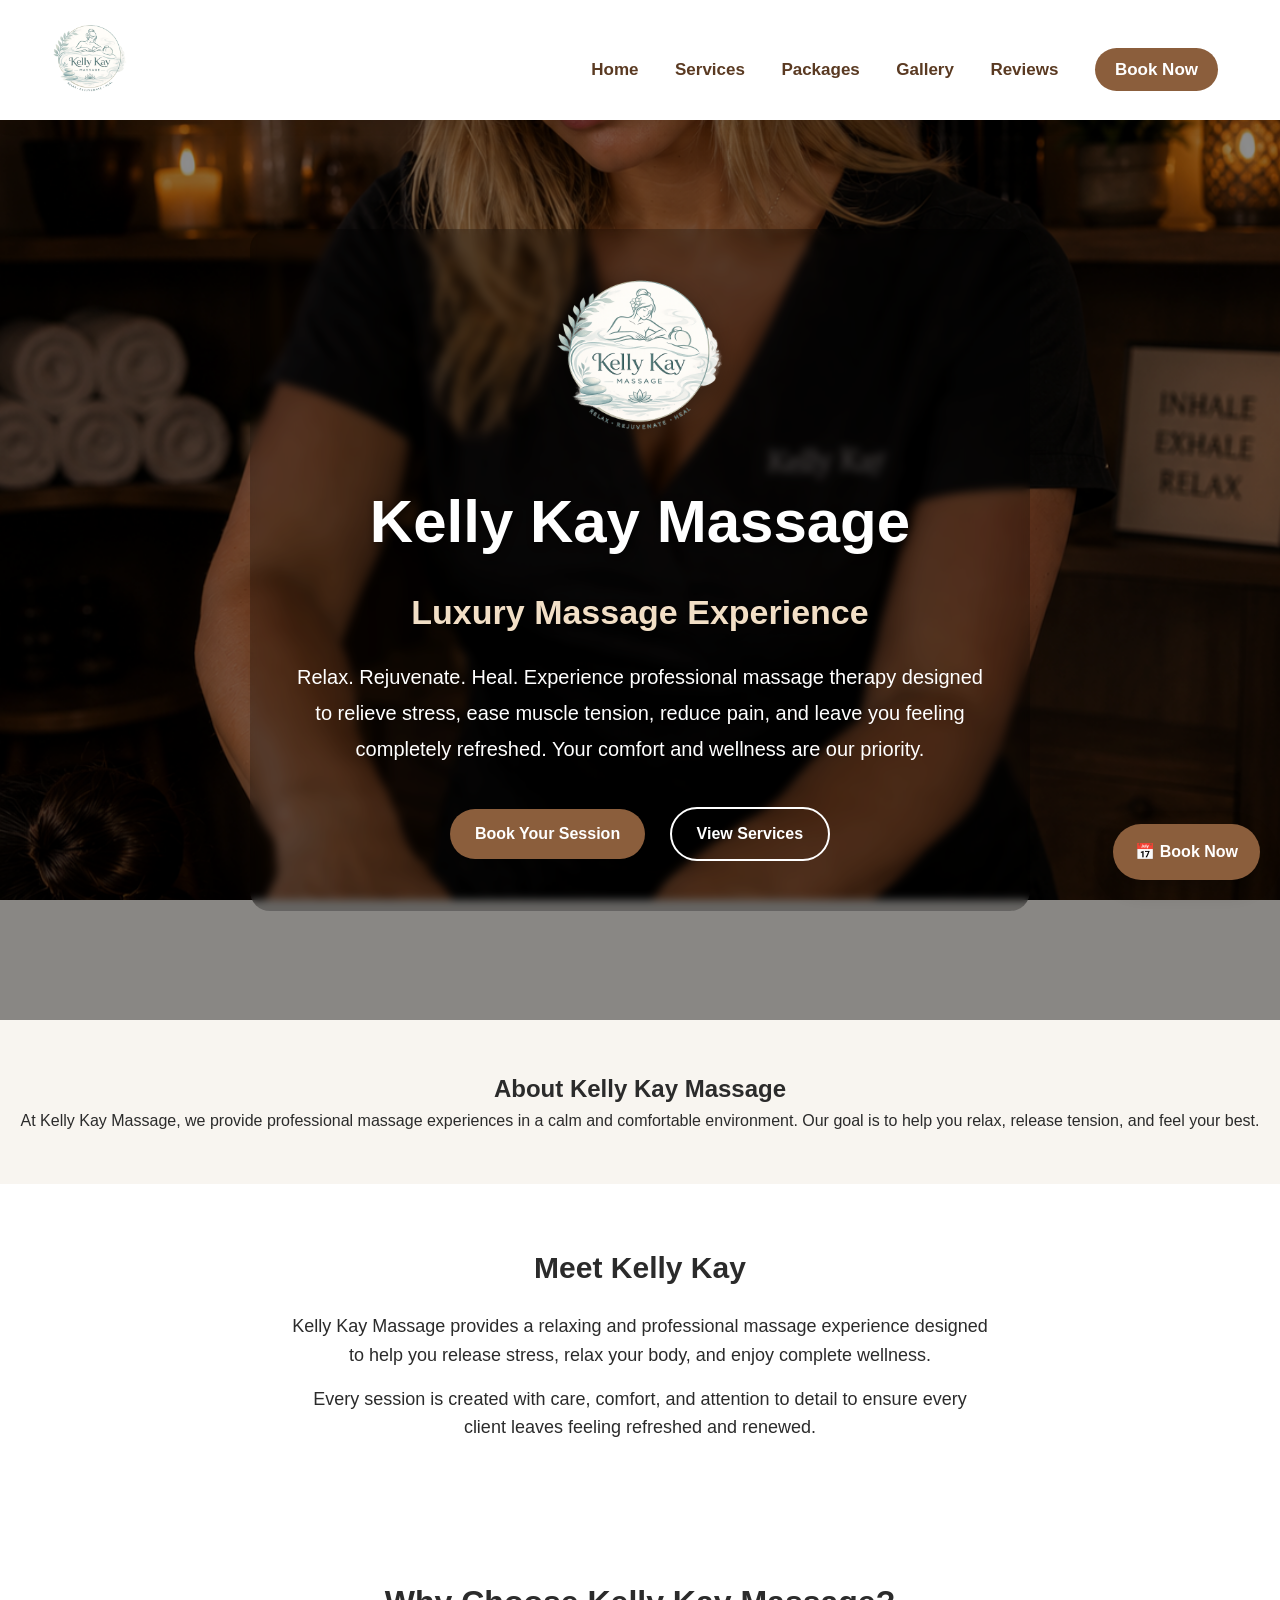
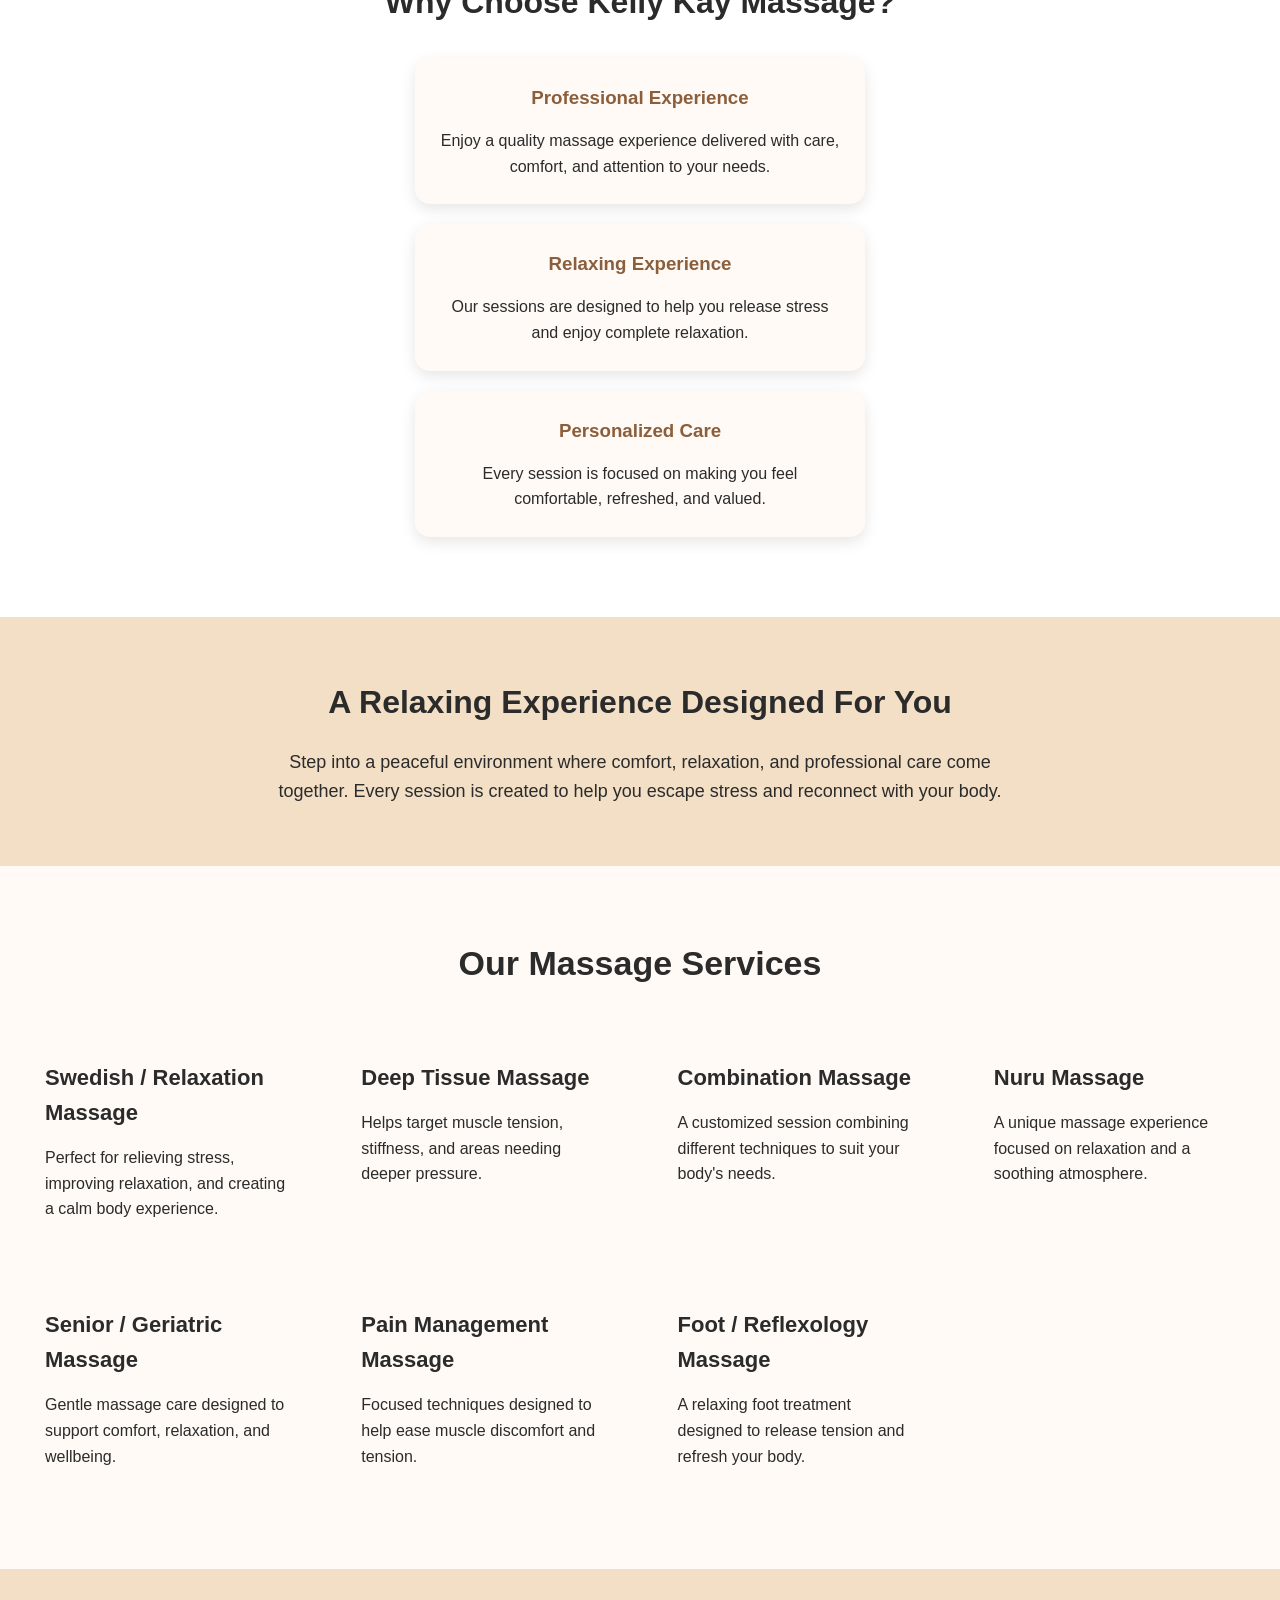
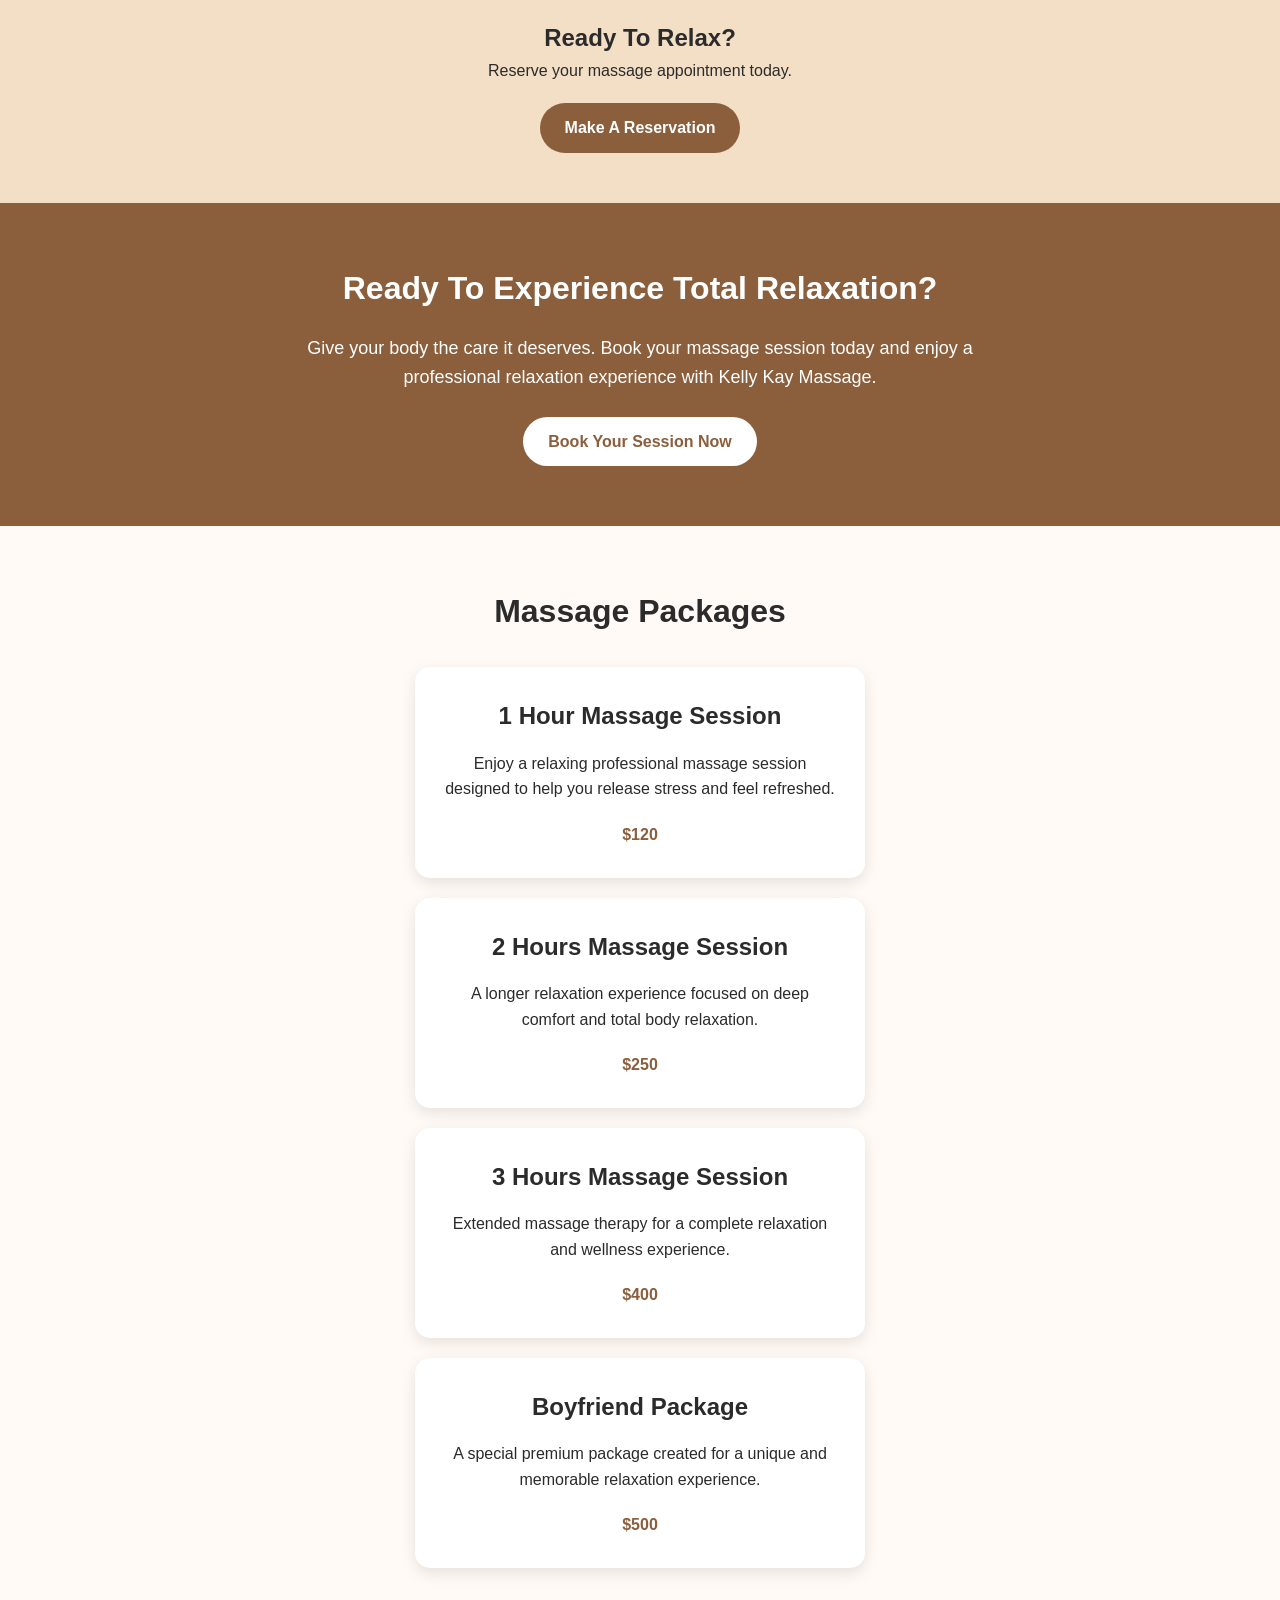
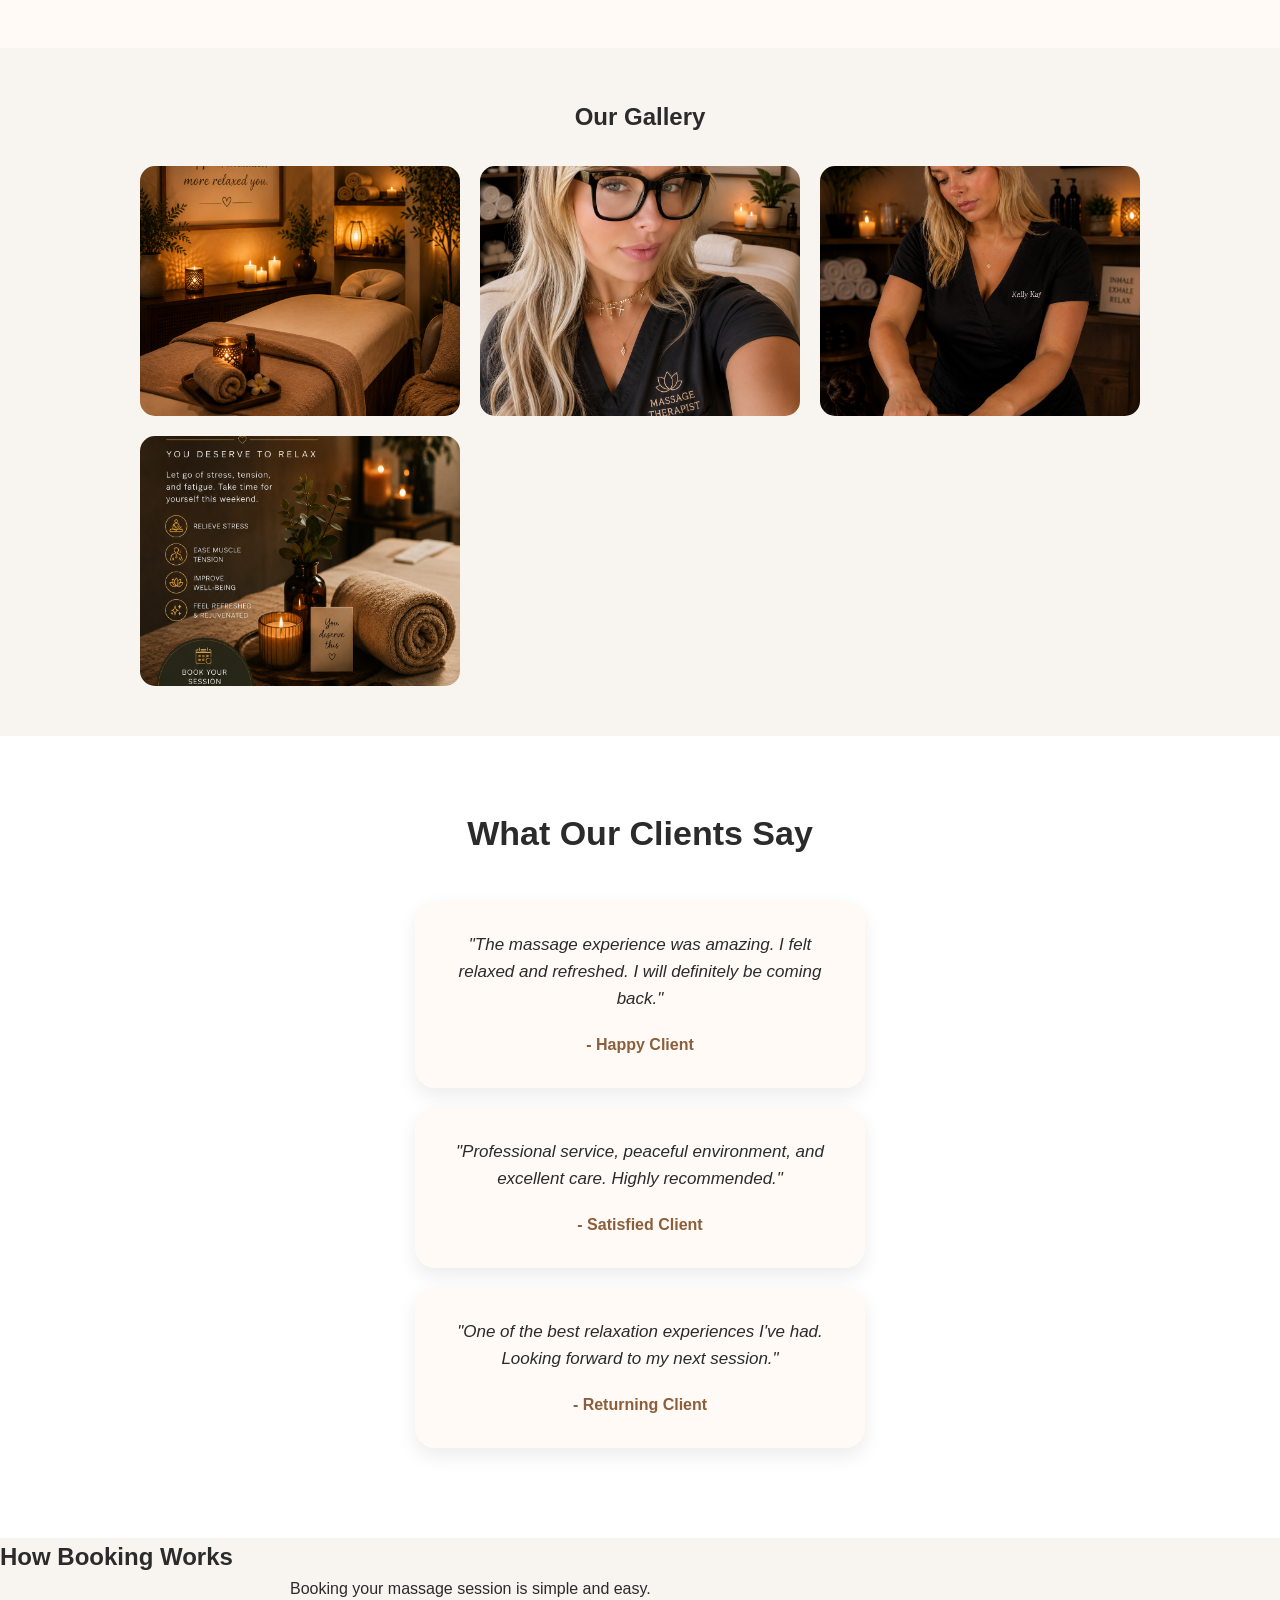
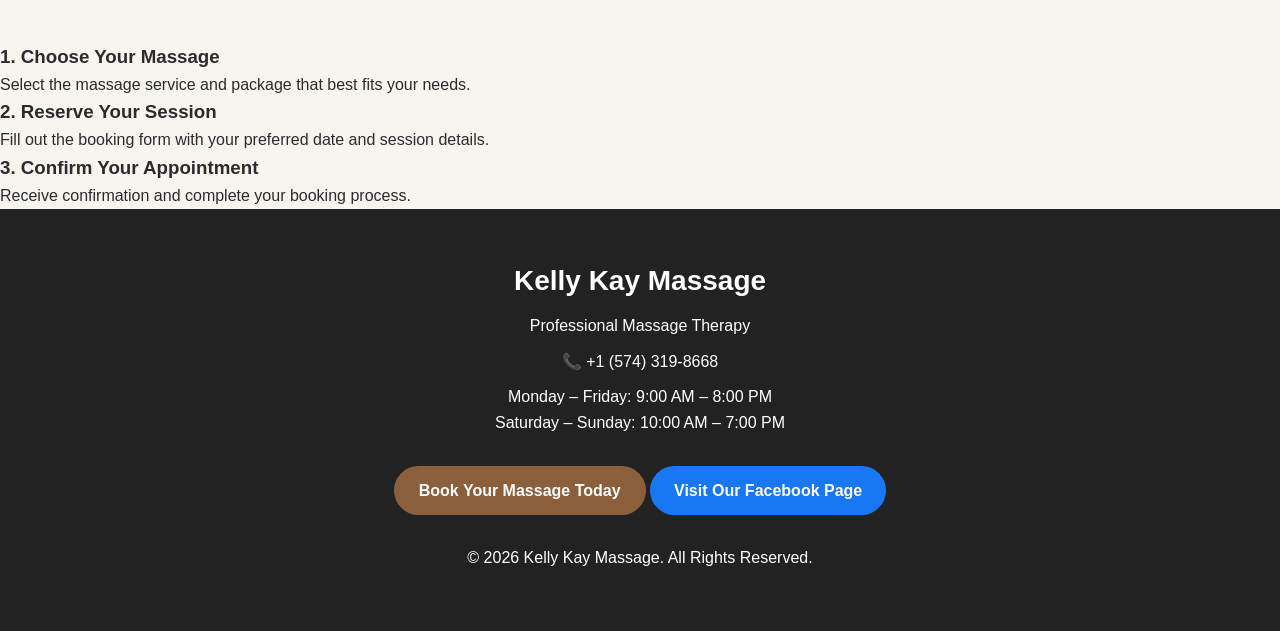
==== commit 980b0612: "Update index.html" ====
--- a/index.html
+++ b/index.html
@@ -150,8 +150,12 @@
 
     </section>
     
+<section id="services" class="services">
+
+    <h2>Our Massage Services</h2>
+    
 <div class="services-container">
-
+    
     <div class="service-card">
         <h3>Swedish / Relaxation Massage</h3>
         <p>Perfect for relieving stress, improving relaxation, and creating a calm body experience.</p>
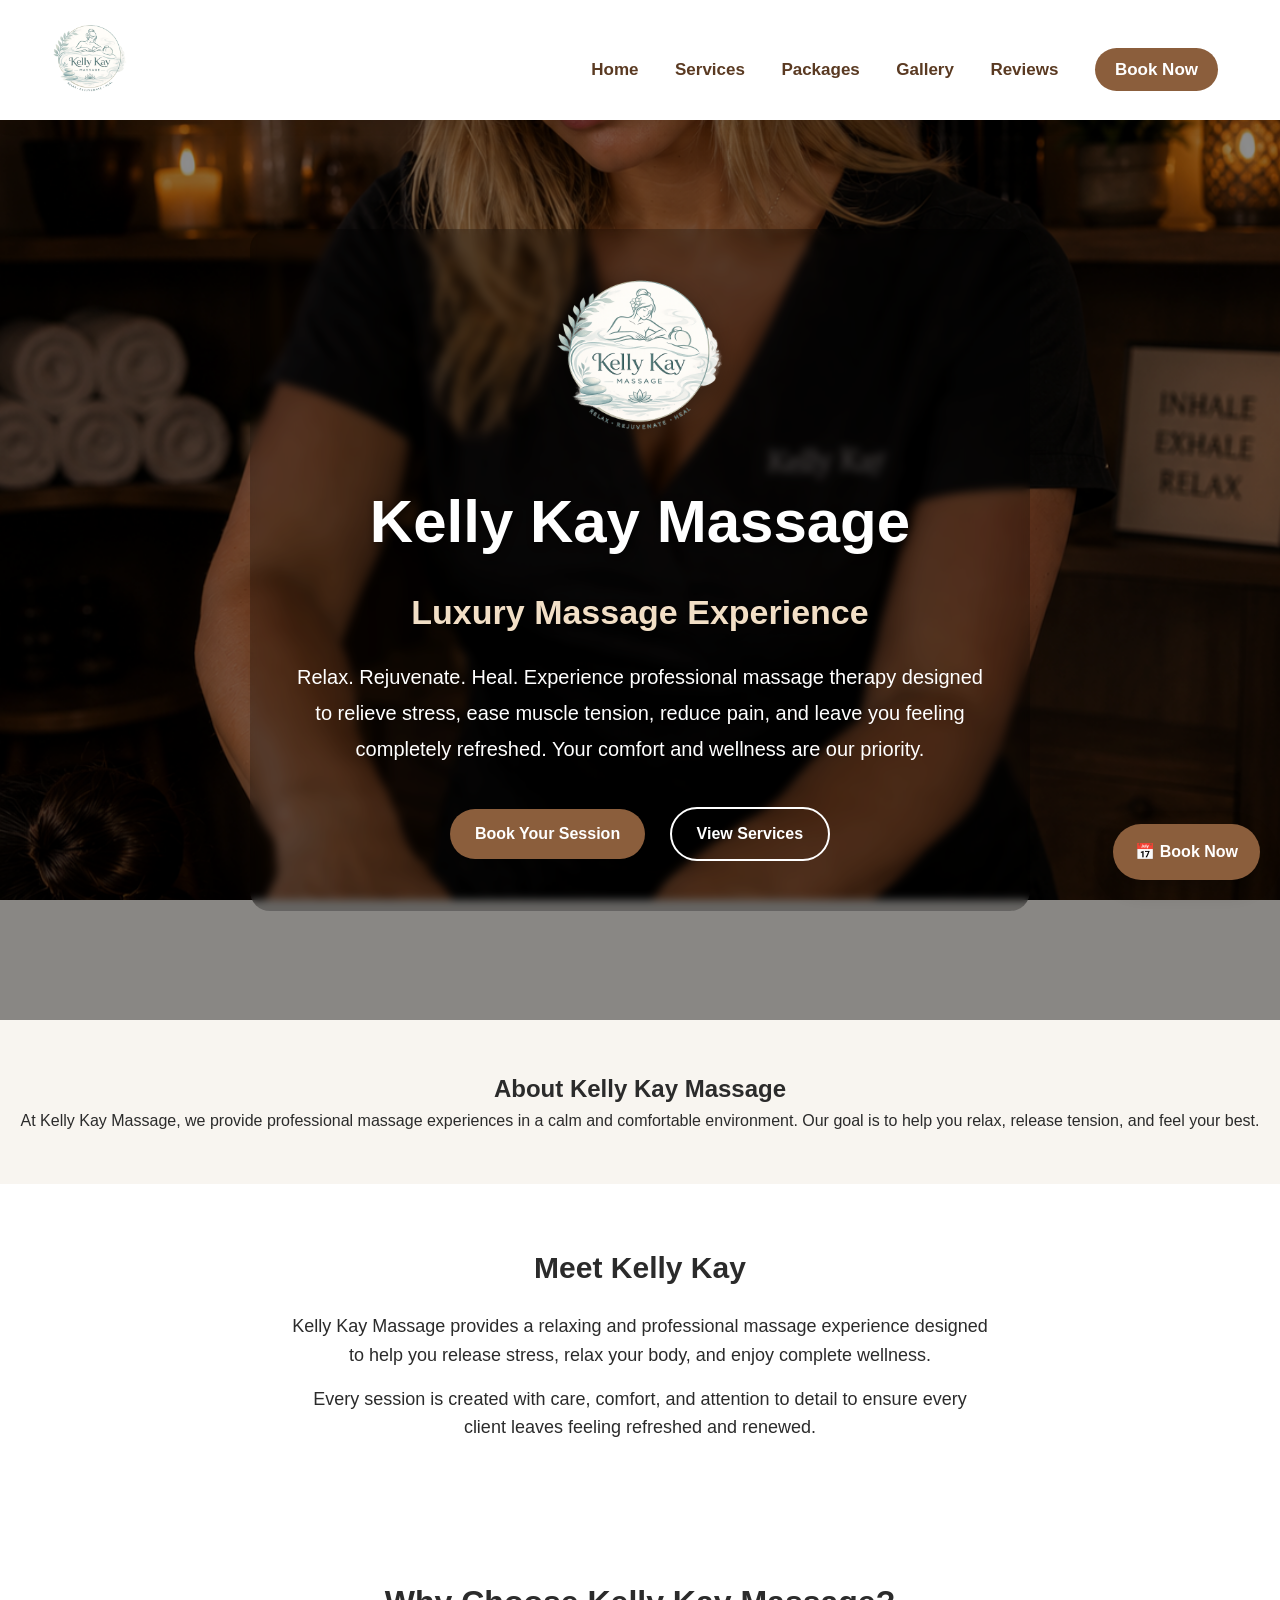
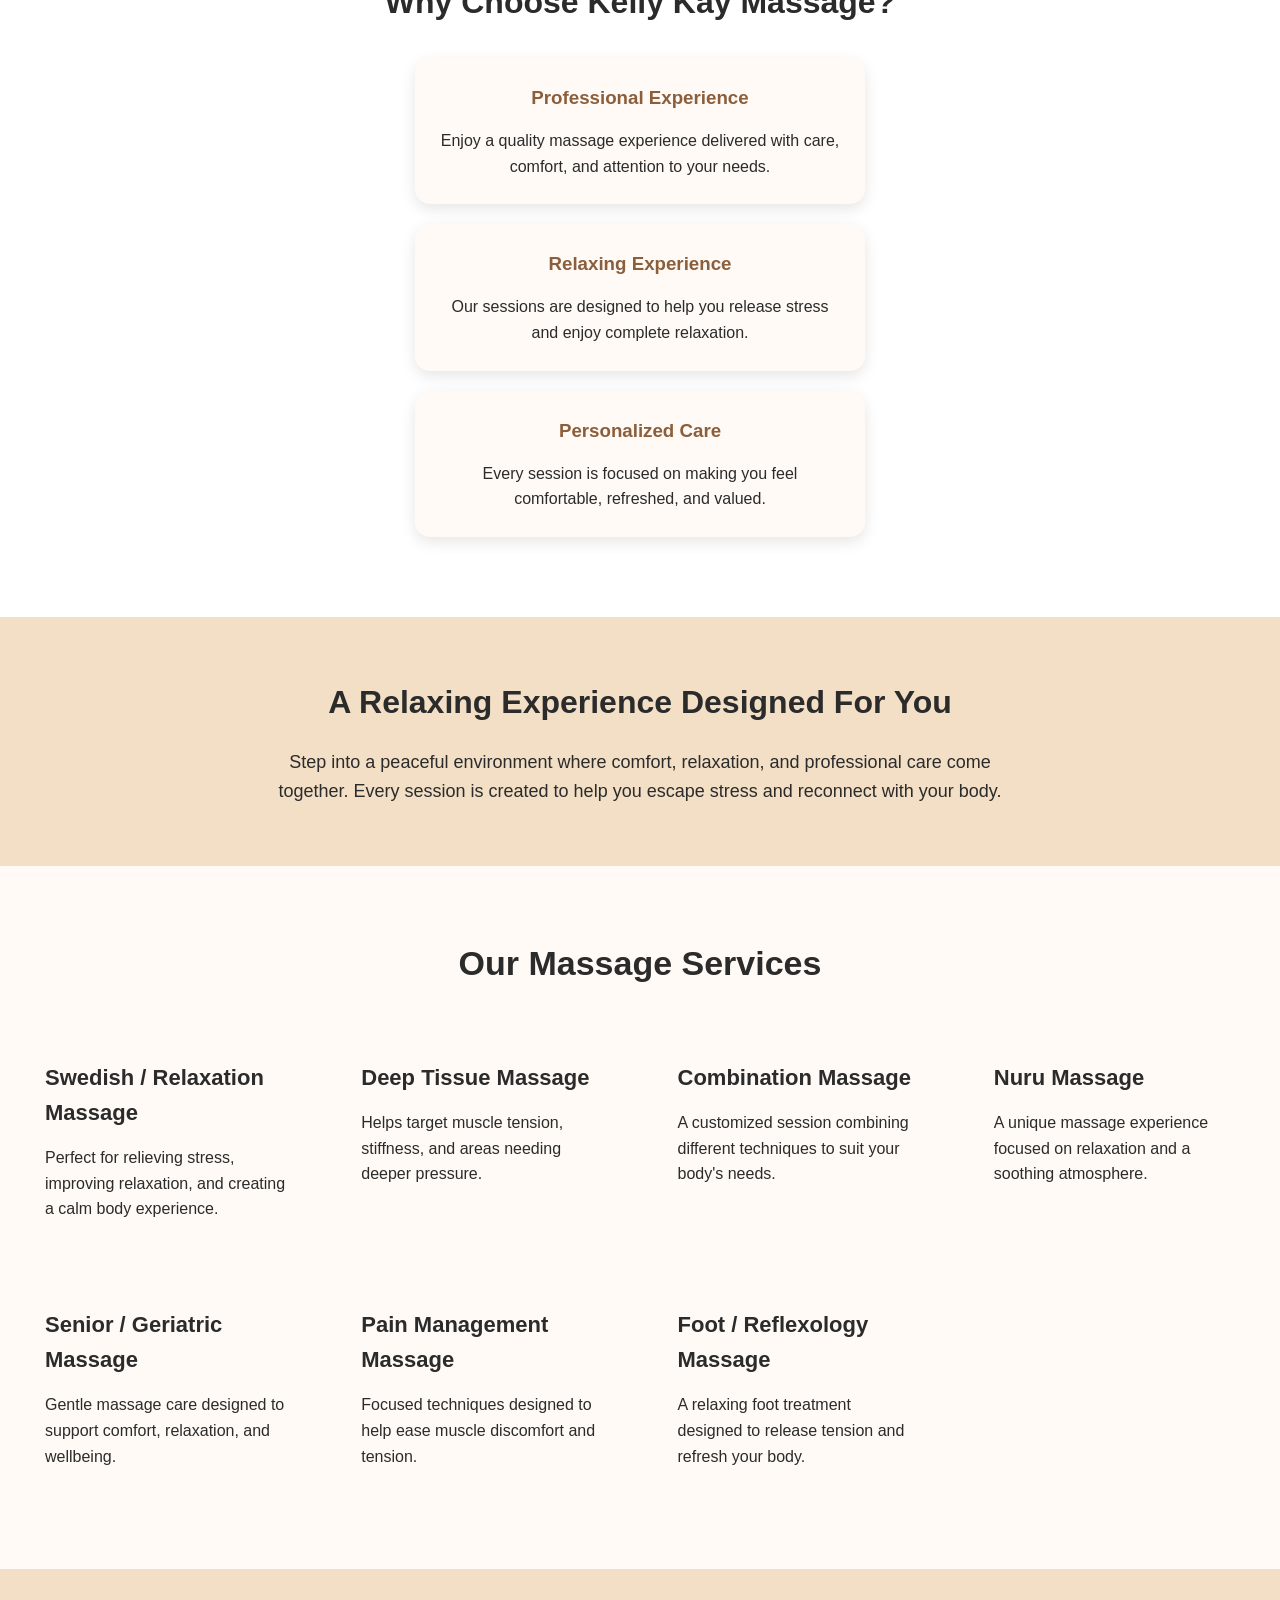
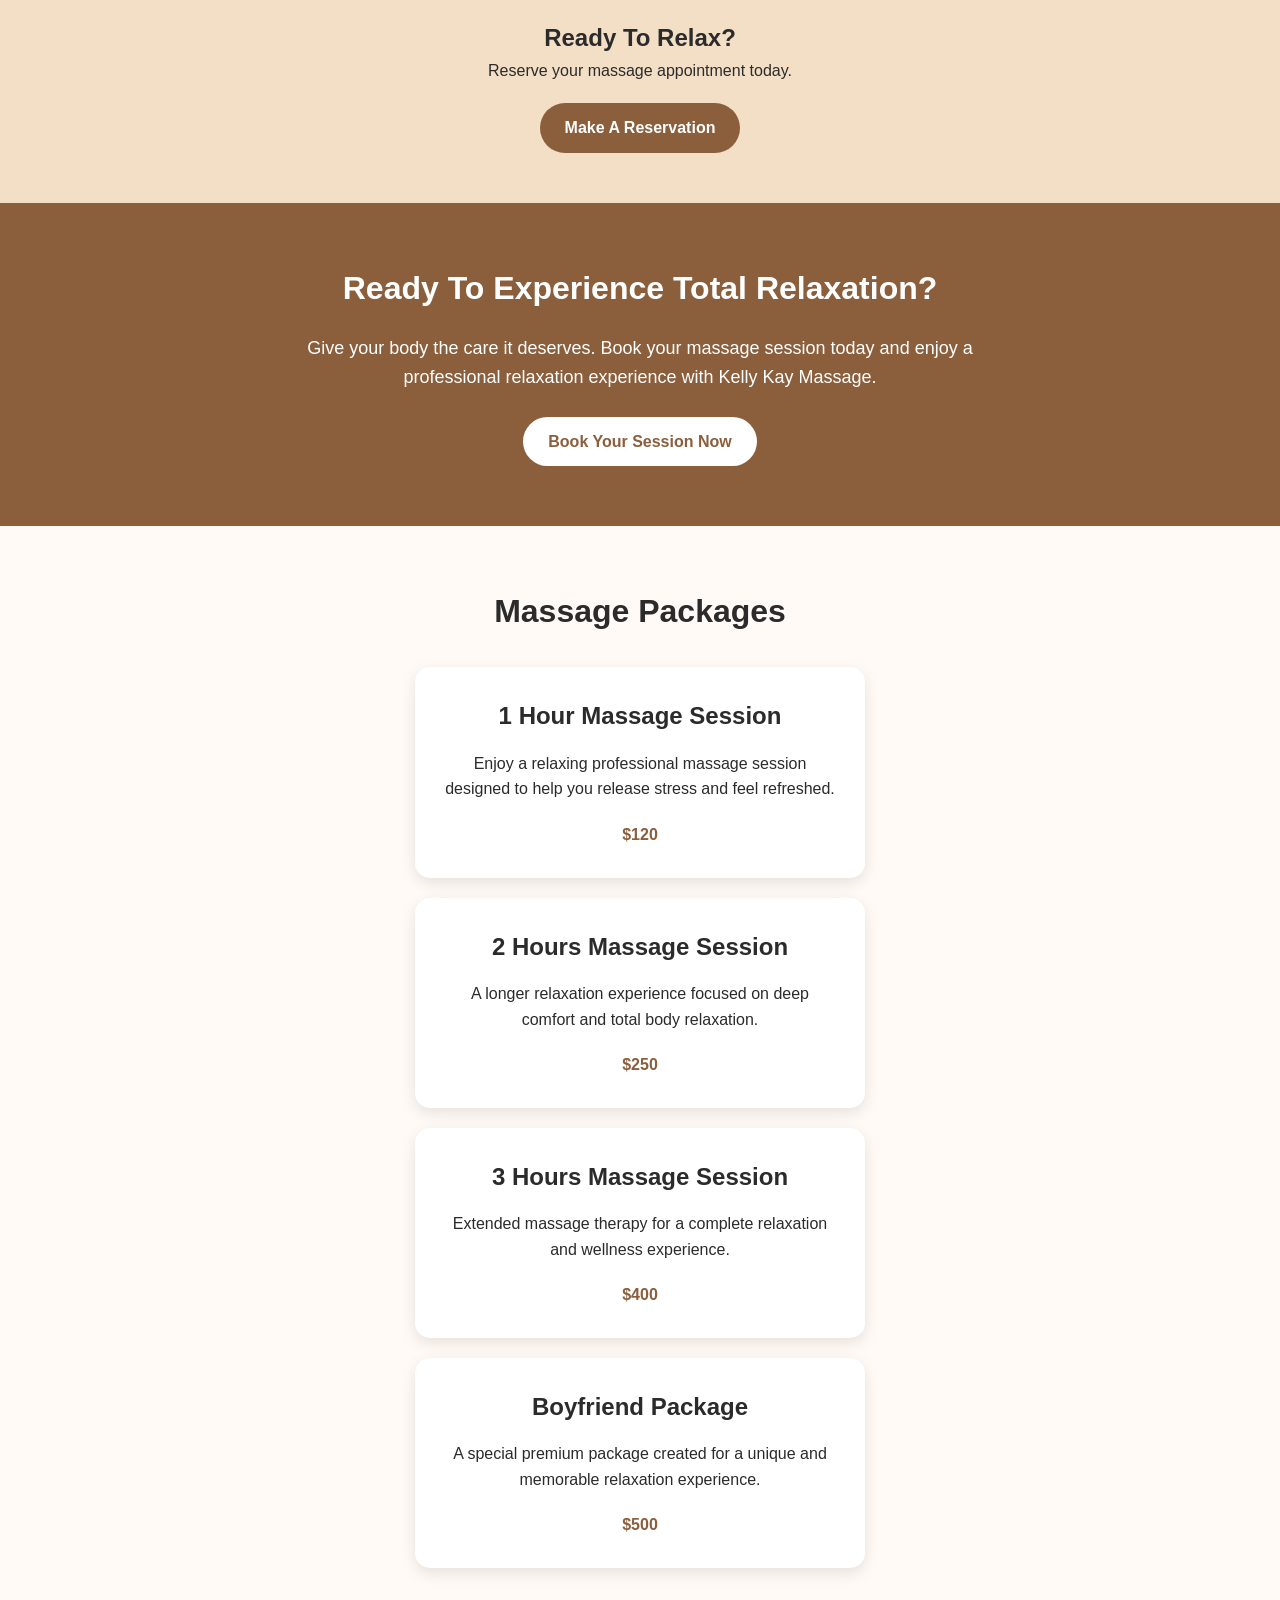
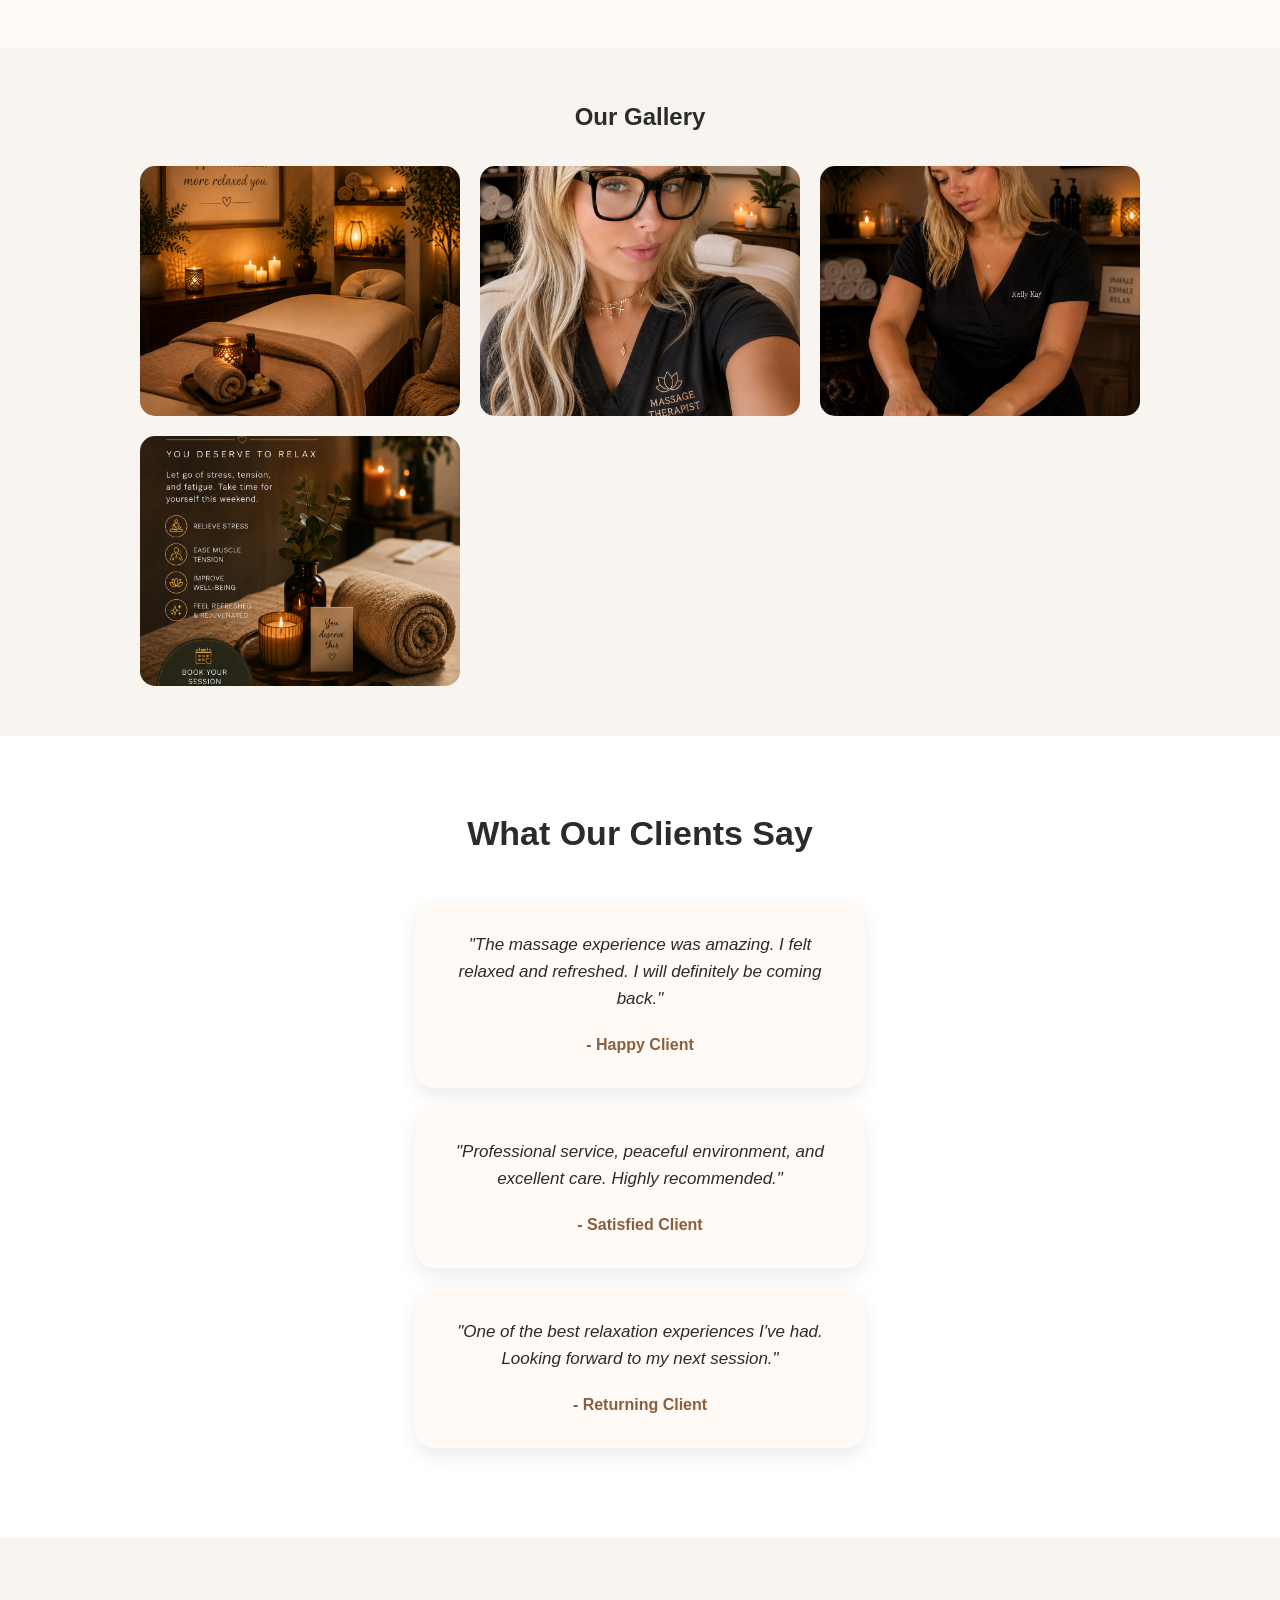
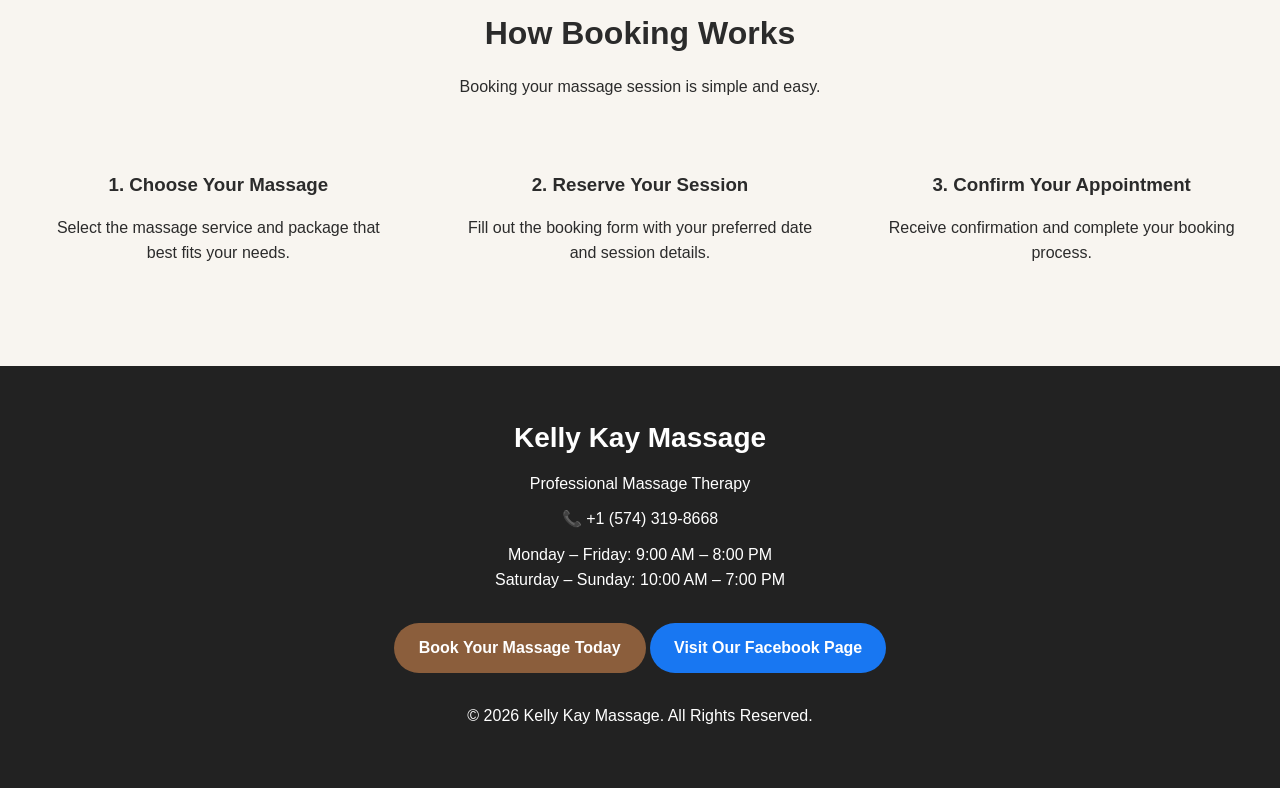
==== commit 1f77e0f7: "Update index.html" ====
--- a/index.html
+++ b/index.html
@@ -5,6 +5,11 @@
     <meta charset="UTF-8">
     <meta name="viewport" content="width=device-width, initial-scale=1.0">
     <title>Kelly Kay Massage</title>
+    <meta name="description" content="Kelly Kay Massage provides professional massage therapy including relaxation massage, deep tissue massage, pain management massage, and wellness sessions. Book your massage appointment today.">
+
+<meta name="keywords" content="massage therapy, deep tissue massage, relaxation massage, Swedish massage, pain management massage, Kelly Kay Massage">
+
+<meta name="author" content="Kelly Kay Massage">
     <link rel="stylesheet" href="style.css">
     <link rel="icon" type="image/png" href="images/logo.png">
 </head>
--- a/style.css
+++ b/style.css
@@ -915,3 +915,63 @@
 .service-card:hover {
     transform: translateY(-5px);
 }
+.booking-process {
+    padding: 70px 20px;
+    text-align: center;
+}
+
+.booking-process h2 {
+    font-size: 32px;
+    margin-bottom: 15px;
+}
+
+.section-intro {
+    margin-bottom: 40px;
+}
+
+.process-container {
+    display: grid;
+    grid-template-columns: repeat(auto-fit, minmax(250px, 1fr));
+    gap: 25px;
+}
+
+.process-card {
+    padding: 30px 25px;
+    border-radius: 15px;
+    text-align: center;
+}
+
+.process-card h3 {
+    margin-bottom: 15px;
+}
+
+.process-card p {
+    line-height: 1.6;
+}
+.booking-header {
+    text-align: center;
+    padding: 50px 20px;
+}
+
+.booking-header .site-logo {
+    width: 100px;
+    margin-bottom: 20px;
+}
+
+.thank-you {
+    max-width: 700px;
+    margin: 40px auto;
+    padding: 30px;
+    border-radius: 15px;
+}
+
+.thank-you h2 {
+    margin-top: 25px;
+}
+
+.thank-you input,
+.thank-you textarea {
+    width: 100%;
+    padding: 12px;
+    margin: 10px 0 20px;
+}
